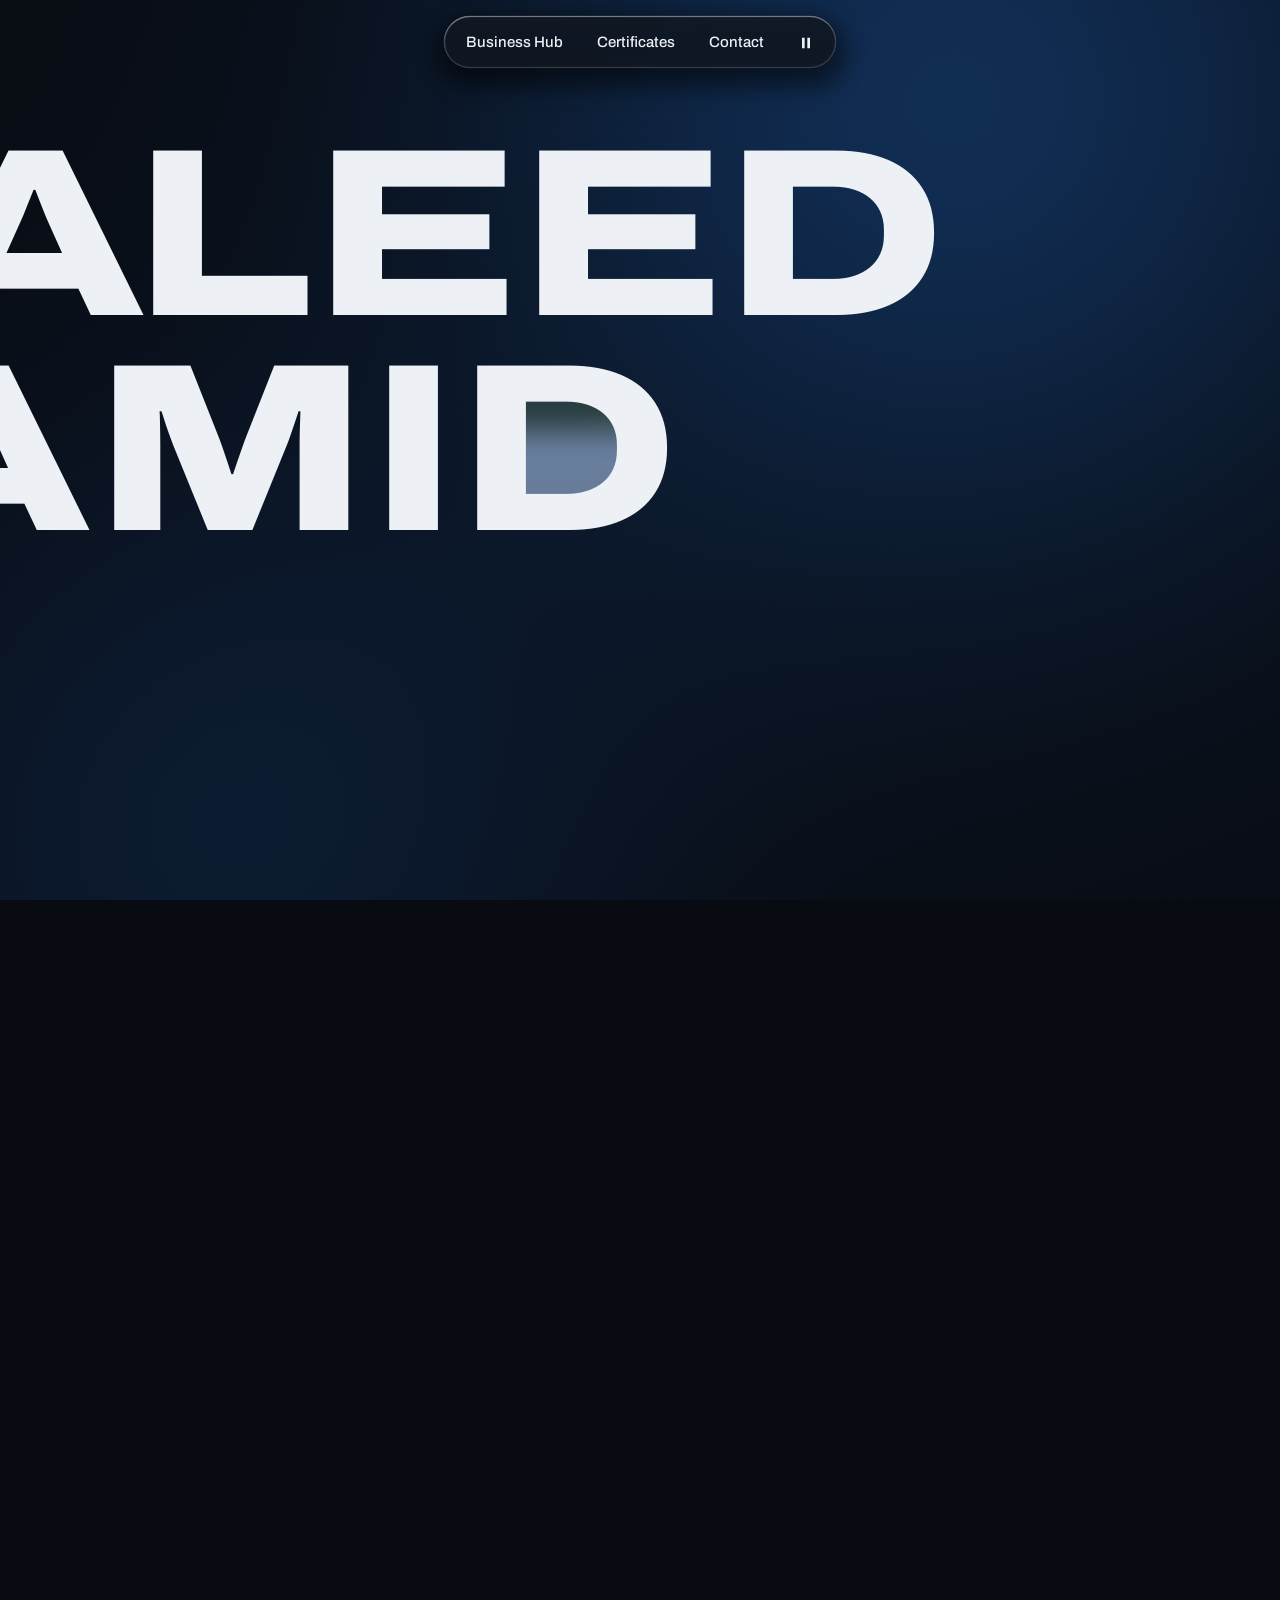
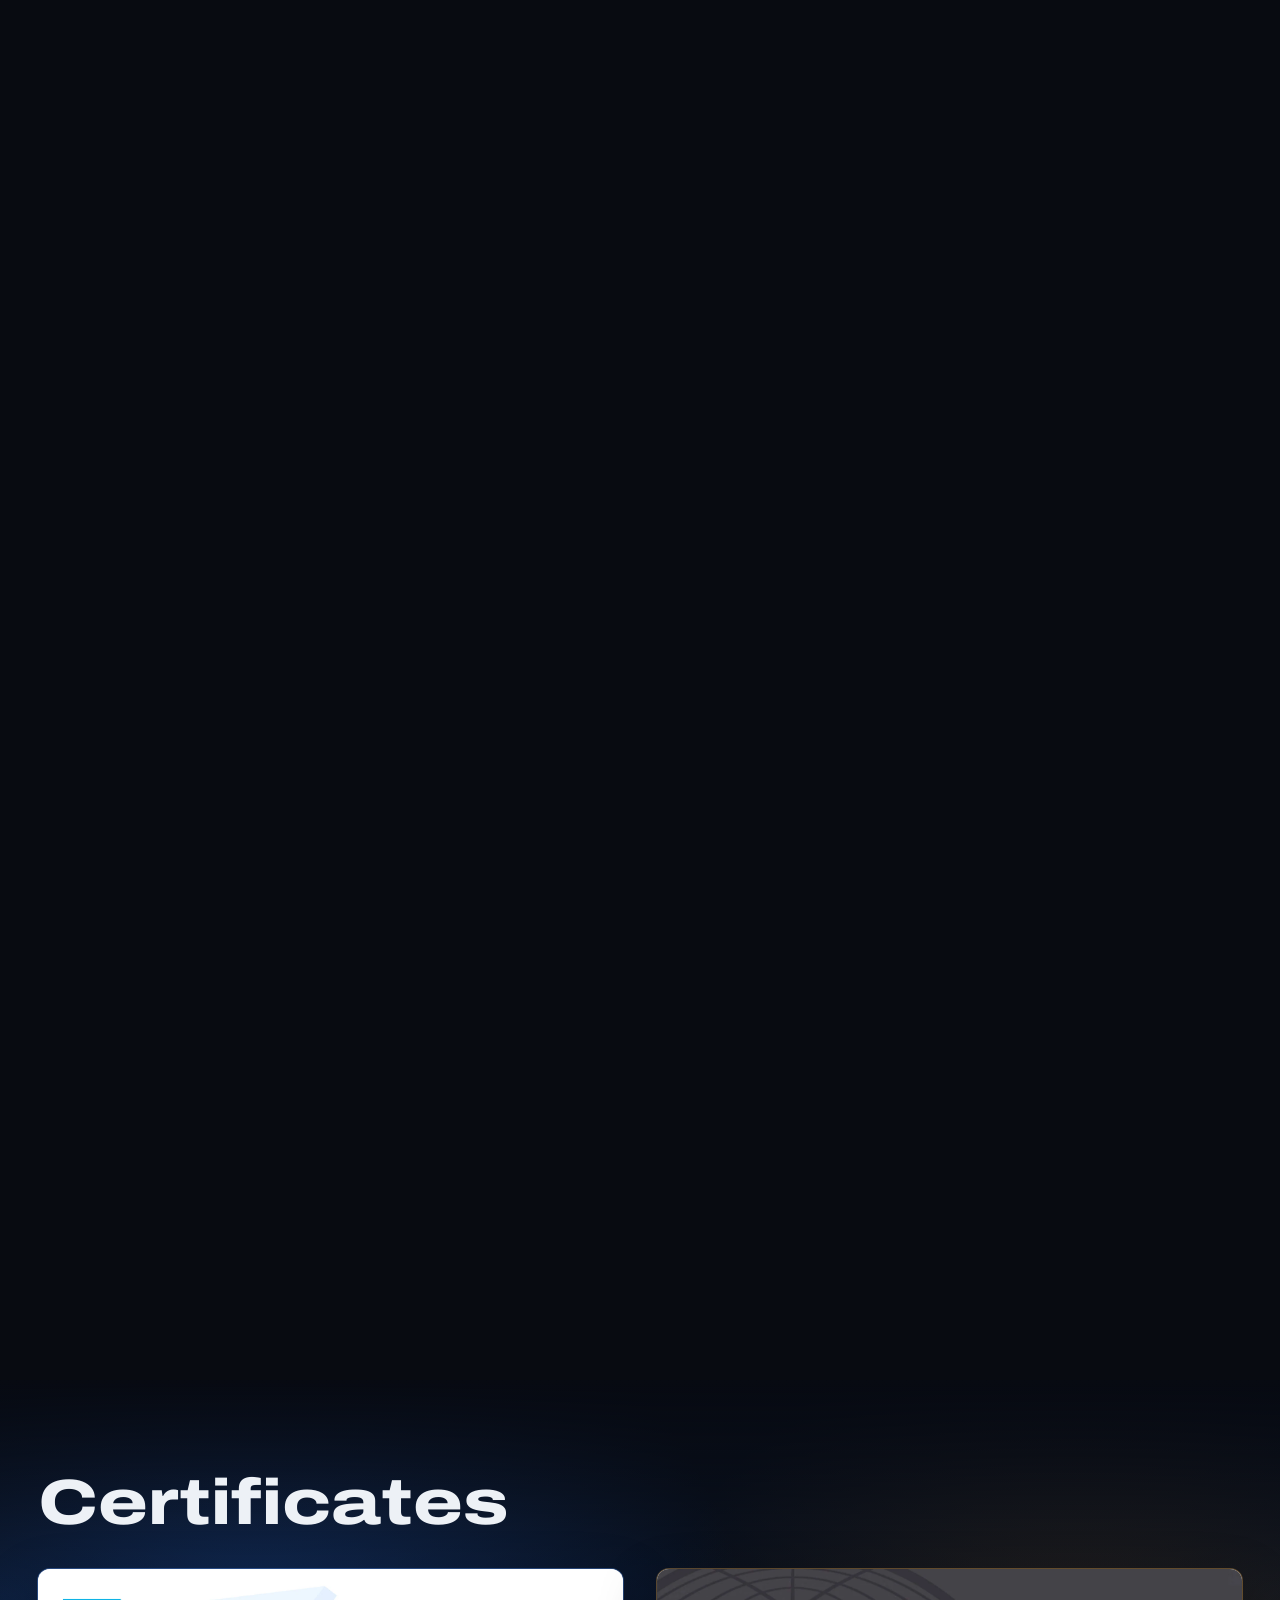
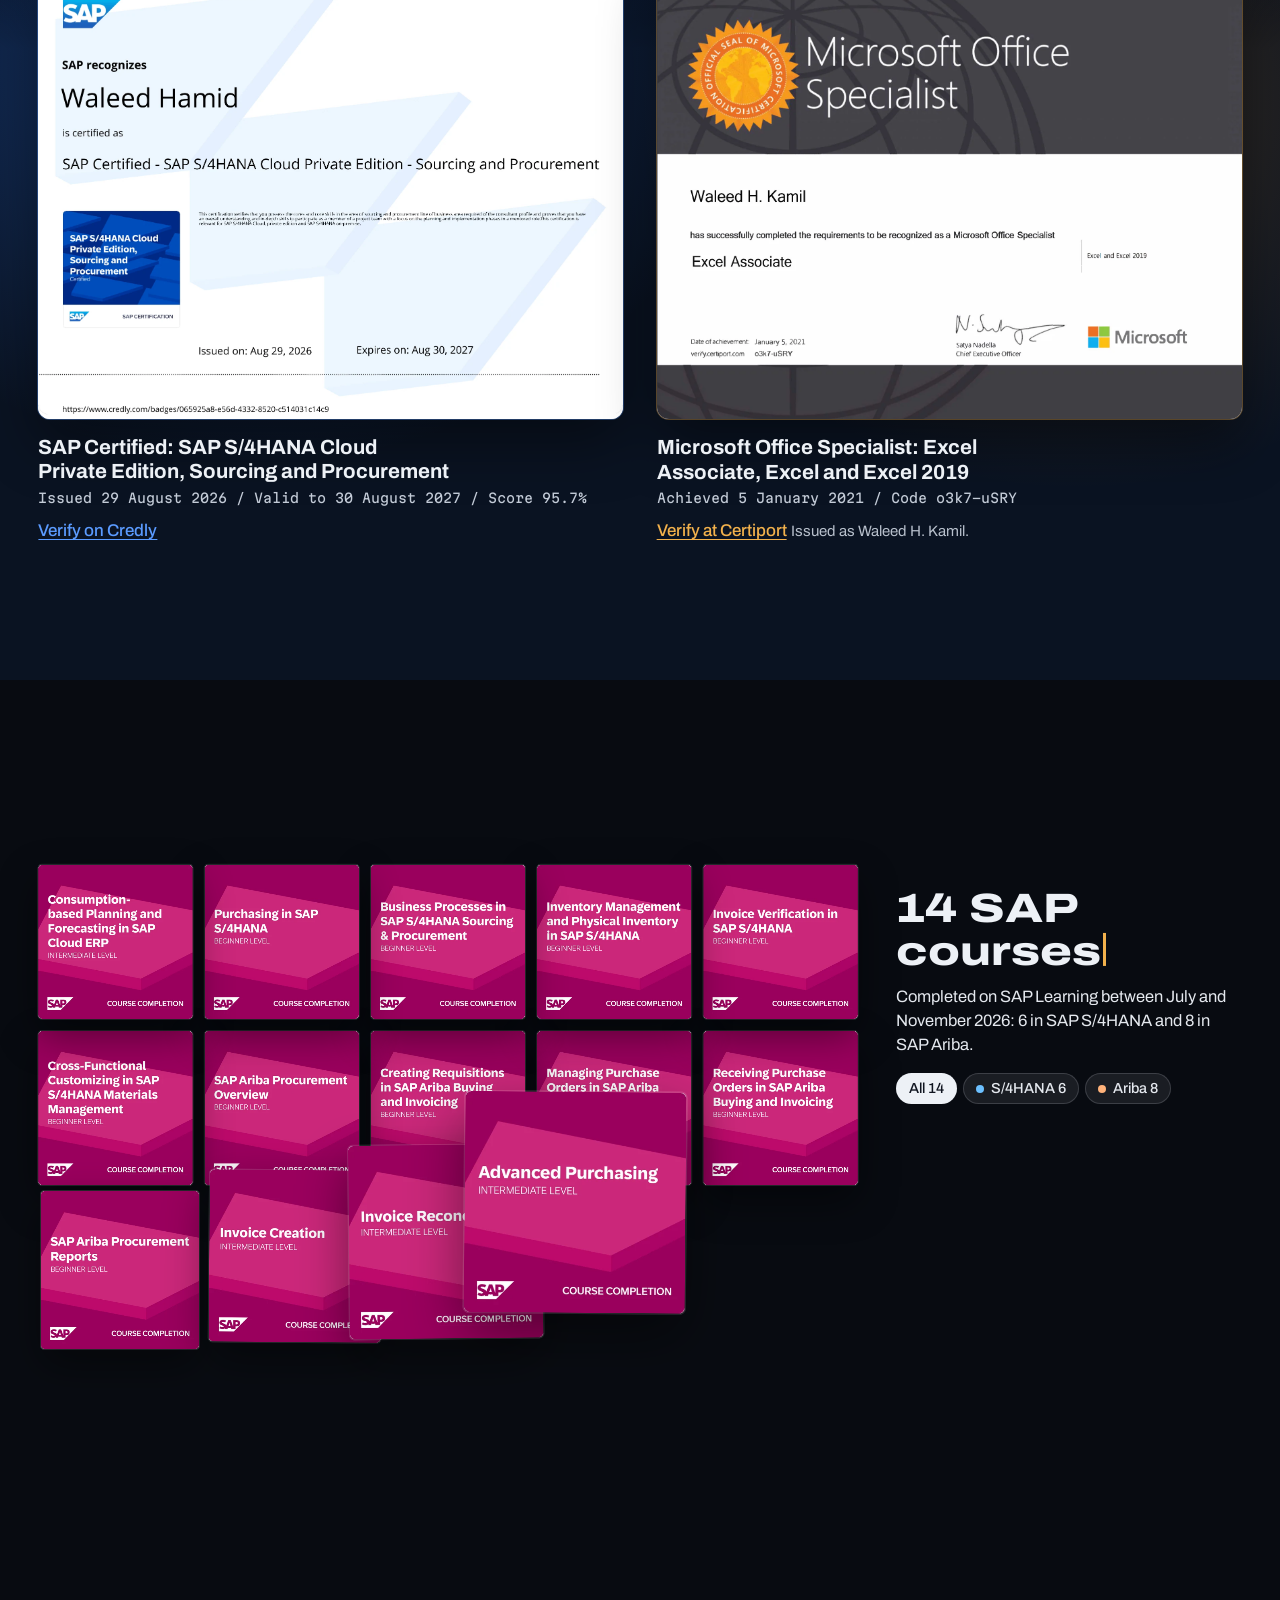
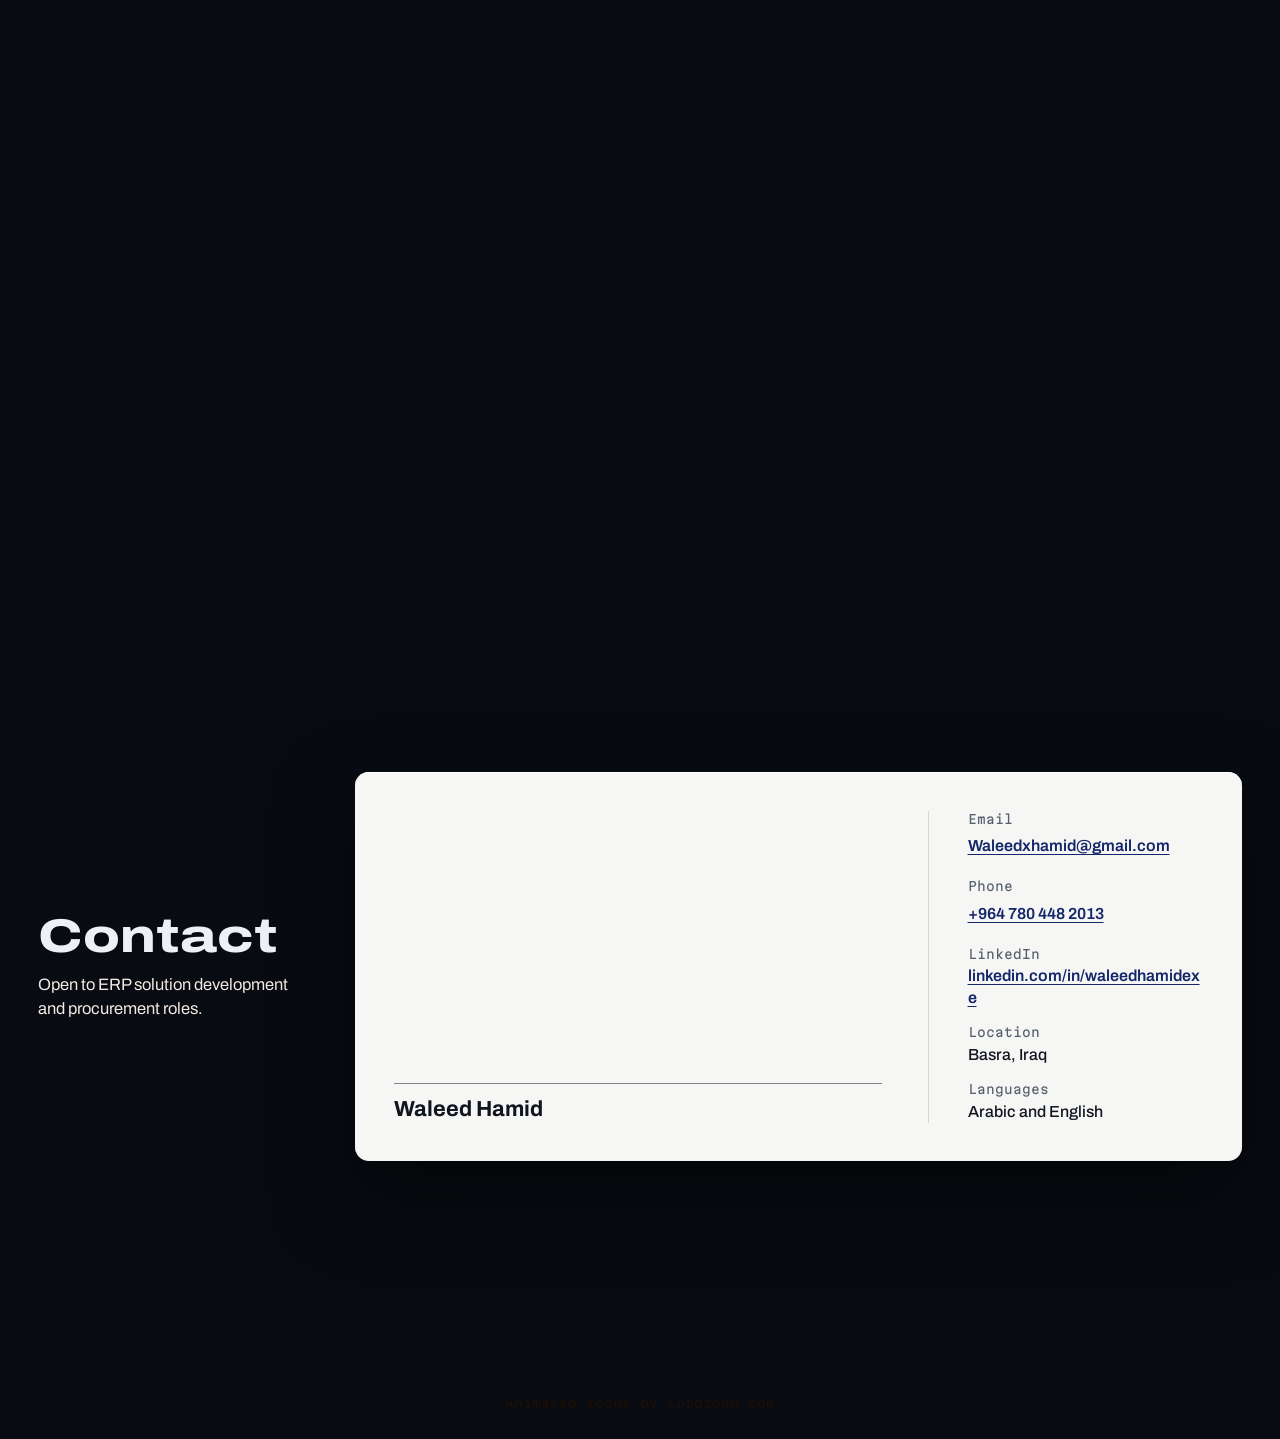
==== index.html @ 13e1ecb8 "Fix contact availability wording" ====
<!doctype html>
<html lang="en">
<head>
<meta charset="utf-8">
<meta name="viewport" content="width=device-width, initial-scale=1">
<title>Waleed Hamid</title>
<meta name="description" content="ERP specialist and developer with 11 years of experience in procurement and contracts for oil and gas projects.">
<meta name="color-scheme" content="dark">
<script>
(() => {
  const reduce = matchMedia('(prefers-reduced-motion: reduce)').matches, root = document.documentElement;
  window.__isNarrow = () => innerWidth < 1000 || innerHeight < 620;
  window.__isPhone = () => !reduce && __isNarrow();
  // The hero runs over 5.2 screens on a desktop. On a phone the run through the D takes less than one.
  window.__heroScreens = () => __isPhone() ? 1.935 : 5.2;
  window.__svh = () => { const p = document.getElementById('svhProbe'); return (p && p.offsetHeight) || innerHeight; };
  const set = () => { root.classList.toggle('pm', __isPhone()); root.classList.toggle('narrow', __isNarrow()); };
  set(); addEventListener('resize', set);
})();
</script>
<style>
@font-face{font-family:"Archivo";src:url([data-uri]) format("woff2");font-weight:100 900;font-stretch:62% 125%;font-style:normal;font-display:swap}
@font-face{font-family:"Martian Mono";src:url([data-uri]) format("woff2");font-weight:400;font-style:normal;font-display:swap}
:root{--ink:#080B11;--slab:#10151E;--white:#EDF1F6;--mute:#C3CBD7;--amber:#F2B14C;--line:rgba(237,241,246,.16);
--ease:cubic-bezier(.23,1,.32,1);--display:"Archivo",Arial,sans-serif;--mono:"Martian Mono",Consolas,monospace}
*{box-sizing:border-box}
html{background:var(--ink)}
body{margin:0;background:var(--ink);color:var(--white);font:400 17px/1.6 var(--display);overflow-x:clip}
a{color:inherit}
:focus-visible{outline:2px solid var(--amber);outline-offset:3px;border-radius:6px}

#nav{position:fixed;z-index:20;top:16px;left:50%;transform:translateX(-50%);display:flex;gap:2px;padding:6px;border-radius:999px;white-space:nowrap}
#nav a{display:block;padding:8px 16px;border-radius:999px;font-size:15px;font-weight:500;text-decoration:none;transition:background-color 160ms ease,transform 140ms var(--ease)}
#nav a:active{transform:scale(.97)}
@media (hover:hover) and (pointer:fine){#nav a:hover{background:rgba(237,241,246,.14)}}
#nav::before{content:"";position:absolute;inset:0;z-index:-1;border-radius:inherit;opacity:0;background:rgba(16,21,30,.72);
 -webkit-backdrop-filter:blur(16px) saturate(170%);backdrop-filter:blur(16px) saturate(170%);
 box-shadow:inset 0 0 0 1px var(--line),inset 0 1px 0 rgba(255,255,255,.26),0 10px 30px rgba(0,0,0,.35);transition:opacity 220ms ease}
#nav.frost::before{opacity:1}

#stage{position:relative;height:calc(620vh + var(--tour-extra,0vh))}
#pin{position:sticky;top:0;height:100vh;height:100svh;overflow:hidden;background:var(--ink)}
#pin canvas{position:absolute;inset:0;width:100%;height:100%;display:block}
#intro{position:absolute;left:0;right:0;padding:0 var(--gut,4vw);pointer-events:none;will-change:opacity,transform}
h1{position:absolute;width:1px;height:1px;overflow:hidden;clip-path:inset(50%);white-space:nowrap}
#lead{margin:0;max-width:30em;font-size:clamp(20px,2.15vw,31px);line-height:1.28;font-weight:500;letter-spacing:-.005em}
#lead .todo{color:transparent}
#cursor{display:inline-block;width:.09em;height:1em;margin:0 -.09em -.14em .05em;background:var(--amber);animation:blink 1.06s steps(1) infinite}
.typing #cursor{animation:none}
@keyframes blink{50%{opacity:0}}
#proof{margin:clamp(12px,1.8vh,20px) 0 0;display:flex;flex-wrap:wrap;gap:6px 26px;font:400 clamp(12px,1vw,14px)/1.5 var(--mono);color:var(--mute);opacity:0;transform:translateY(8px);transition:opacity 500ms ease,transform 600ms var(--ease)}
#proof.on{opacity:1;transform:none}
#sample{position:absolute;padding:0;font:400 11px/1.4 var(--mono);color:var(--mute);opacity:0;transition:opacity 240ms ease}
#head{position:absolute;left:0;right:0;top:76px;text-align:center;padding:0 16px;pointer-events:none}
#join{margin:0;display:flex;justify-content:center;gap:.3em;font-size:clamp(30px,4vw,58px);line-height:1.02;font-weight:800;font-stretch:125%;letter-spacing:-.005em}
#join span{display:block;will-change:transform,opacity}
#desc{margin:9px auto 0;max-width:50em;font-size:clamp(15px,1.15vw,17px);line-height:1.45;color:var(--mute);opacity:0}
#live{position:absolute;overflow:hidden;background:#F3F5F9;visibility:hidden;opacity:0;transition:opacity 220ms ease,background-color 300ms ease;box-shadow:0 22px 56px rgba(0,0,0,.55)}
#live.on{visibility:visible;opacity:1}
#live .bar{display:flex;align-items:center;justify-content:space-between;padding:0 14px;background:#E7EBF2;color:#334155;font:500 13px/1 var(--display);transition:background-color 300ms ease,color 300ms ease}
#live.dark{background:#0B1220}#live.dark .bar{background:#141D30;color:#CBD5E1}
#live .bar svg{display:block}
#live iframe{display:block;border:0;width:1600px;height:1000px;transform-origin:0 0}
#notes{position:absolute;inset:0;width:100%;height:100%;pointer-events:none;overflow:visible}
#notes path{fill:none;stroke-linecap:round;stroke-linejoin:round}
#notes .halo{stroke:rgba(8,11,17,.55);stroke-width:4}
#notes .ink{stroke:var(--amber);stroke-width:1.7}
#labels .note{position:absolute;width:var(--nw,190px);opacity:0;pointer-events:auto;cursor:default;font-size:13px;line-height:1.38;color:var(--mute)}
#labels .note b{display:block;margin-bottom:2px;font-size:15px;font-weight:500;color:var(--white)}
#labels .note.left{text-align:right}
#labels .note.lit b{color:var(--amber)}
#more{display:none}
#more ul{list-style:none;margin:0 0 24px;padding:0;display:grid;gap:12px}
#more li b{display:block;color:var(--white);font-weight:500}

#after{position:relative;background:var(--ink);padding:clamp(70px,12vh,130px) 16px}
#after>div{max-width:760px;margin:0 auto}
#after h2{margin:0 0 14px;font-size:clamp(28px,4vw,44px);font-stretch:125%;font-weight:800;line-height:1.08}
#after p{margin:0 0 16px;color:var(--mute)}
#still{display:none;width:100%;height:auto;border-radius:12px;margin-bottom:28px}

@media (max-width:1199px),(max-height:619px){#more{display:block}}
@media (max-width:560px){
 #nav{top:10px;padding:4px}#nav a{padding:7px 11px;font-size:14px}
 #proof{flex-direction:column}
}
@media (prefers-reduced-motion:reduce){
 #stage{height:auto}#pin{position:relative}
 #cursor{animation:none}#still{display:block}#more{display:block}#head,#live,#notes,#labels,#sample{display:none}
 #proof{transition:none}
}
</style>
<link rel="icon" href="shared/favicon.svg" type="image/svg+xml">
<link rel="apple-touch-icon" href="shared/favicon.svg">
<link rel="stylesheet" href="shared/phone.css">
<link rel="stylesheet" href="main.css">
<link rel="stylesheet" href="shared/motion.css">
<meta property="og:type" content="website">
<meta property="og:title" content="Waleed Hamid">
<meta property="og:description" content="ERP specialist and developer with 11 years of experience in procurement and contracts for oil and gas projects.">
<meta name="twitter:card" content="summary">
<noscript><style>
#stage{height:auto}#pin{position:relative;height:auto;min-height:100svh;padding:96px var(--sp4) var(--sp7)}
#pin canvas,#head,#live,#notes,#labels,#sample,#cursor,#todo{display:none}
#name{position:static;width:auto;height:auto;clip-path:none;white-space:normal;margin:0 0 var(--sp5);font-size:var(--fs-h2)}
#intro{position:static;padding:0}#lead .sr{position:static;width:auto;height:auto;clip-path:none;white-space:normal;overflow:visible}
#proof{opacity:1;transform:none}#after,#still{display:block}#business-hub{position:static}
</style></noscript>
<link rel="stylesheet" href="badge/badge.css">
</head>
<body>
<nav id="nav" class="frost" aria-label="Main">
  <a id="navHub" href="#business-hub">Business Hub</a><a href="#certificates">Certificates</a><a href="#contact">Contact</a>
</nav>
<main>
<section id="stage" aria-labelledby="name">
  <i id="svhProbe" aria-hidden="true"></i>
  <div id="pin">
    <canvas id="gl" aria-hidden="true"></canvas>
    <canvas id="flat" aria-hidden="true" hidden></canvas>
    <h1 id="name">Waleed Hamid</h1>
    <div id="intro">
      <p id="lead"><span class="sr" style="position:absolute;width:1px;height:1px;overflow:hidden;clip-path:inset(50%)">ERP specialist and developer with 11 years of experience in procurement and contracts for oil and gas projects</span><span aria-hidden="true" id="typed"></span><span aria-hidden="true" id="cursor"></span><span aria-hidden="true" class="todo" id="todo"></span></p>
      <p id="proof"><span>Certified SAP S/4HANA Consultant</span><span>10M USD annual procurement spend</span><span>60+ purchase orders a month</span><span>Single orders up to 700,000 USD</span><span>Manpower contracts for 450 workers</span><span>Supervising 8 administrators</span><span>Built the system my office runs on</span><span>14 SAP courses in S/4HANA and Ariba</span></p>
    </div>
    <div id="head">
      <h2 id="join" aria-label="Business Hub"><span id="jl" aria-hidden="true">BUSINESS</span><span id="jr" aria-hidden="true">HUB</span></h2>
      <p id="desc">The order-to-invoice system I designed and built for my office. It links every quotation, purchase order, delivery note and invoice, and runs for the whole team on one server.</p>
    </div>
    <div id="live">
      <div class="bar"><span>Business Hub</span><svg width="94" height="12" viewBox="0 0 94 12" fill="none" stroke="currentColor" stroke-width="1.3" aria-hidden="true"><path d="M1 6h10M41 1.5h9v9h-9zM83 1.5l9 9M92 1.5l-9 9"/></svg></div>
      <iframe id="dashFrame" title="Live Business Hub dashboard with sample data" scrolling="no"></iframe>
    </div>
    <svg id="notes" aria-hidden="true"></svg>
    <div id="labels"></div>
    <div id="sample" aria-hidden="true">Sample data</div>
    <div id="tWash" aria-hidden="true"></div>
    <div id="tFade" aria-hidden="true"></div>
    <div id="tSide">
      <p class="what">The order-to-invoice system I designed and built for my office.</p>
      <ol id="tNav" aria-label="Tour chapters"></ol>
      <a id="tExplore" href="business-hub/">Explore Business Hub <svg viewBox="0 0 24 24" aria-hidden="true"><path d="M5 12h14M13 6l6 6-6 6"/></svg></a>
    </div>
    <div id="tCards"></div>
    <div id="pTour"></div>
  </div>
  <span id="business-hub" aria-hidden="true"></span>
</section>
<section id="after">
  <div>
    <img id="still" src="assets/hero-dashboard.webp" alt="Business Hub dashboard showing sample data" width="3200" height="2000">
    <div id="more"><ul id="moreList"></ul></div><noscript><p><a class="explore" href="business-hub/">Explore Business Hub</a></p></noscript>
      </div>
</section>

<section id="tourFlat" aria-labelledby="tourFlatTitle">
  <h2 id="tourFlatTitle">Business Hub</h2>
  <p class="what">The order-to-invoice system I designed and built for my office.</p>
  <div id="tourFlatList"></div>
  <a class="explore" href="business-hub/">Explore Business Hub <svg viewBox="0 0 24 24" aria-hidden="true"><path d="M5 12h14M13 6l6 6-6 6"/></svg></a>
</section>
<div class="cs">
<div id="csTint" aria-hidden="true"><i class="t-cert"></i><i class="t-course"></i><i class="t-contact"></i></div>
<section id="certificates" aria-labelledby="h-cert">
  <div class="wrap">
    <h2 id="h-cert" data-type>Certificates</h2>
    <div class="certs">
      <figure class="cert sap">
        <button type="button" data-zoom="assets/certs/sap-certificate.webp" aria-label="Enlarge the SAP certificate"><img src="assets/certs/sap-certificate.webp" alt="SAP certificate issued to Waleed Hamid" loading="lazy" width="1743" height="1347"></button>
        <h3>SAP Certified: SAP S/4HANA Cloud Private Edition, Sourcing and Procurement</h3>
        <p class="long">Issued 29 August 2026 / Valid to 30 August 2027 / Score 95.7%</p><p class="short">Aug 2026 to Aug 2027 / Score 95.7%</p>
        <a class="go" href="https://www.credly.com/badges/065925a8-e56d-4332-8520-c514031c14c9" target="_blank" rel="noopener">Verify on Credly</a>
      </figure>
      <figure class="cert mos">
        <button type="button" data-zoom="assets/certs/mos-certificate.webp" aria-label="Enlarge the Microsoft Office Specialist certificate"><img src="assets/certs/mos-certificate.webp" alt="Microsoft Office Specialist certificate issued to Waleed H. Kamil" loading="lazy" width="1740" height="1333"></button>
        <h3>Microsoft Office Specialist: Excel Associate, Excel and Excel 2019</h3>
        <p class="long">Achieved 5 January 2021 / Code o3k7-uSRY</p><p class="short">Jan 2021 / Code o3k7-uSRY</p>
        <a class="go" href="https://verify.certiport.com" target="_blank" rel="noopener">Verify at Certiport</a>
        <span class="small"> Issued as Waleed H. Kamil.</span>
      </figure>
    </div>
  </div>
</section>
<section id="cTrack" aria-labelledby="h-courses">
  <div id="cPin">
    <div id="cBloom" aria-hidden="true"></div>
    <div id="cEdge" aria-hidden="true"><div class="e s4"><i></i></div><div class="e ariba"><i></i></div></div>
    <div id="cCopy">
      <h2 id="h-courses" data-type>14 SAP courses</h2>
      <p class="long">Completed on SAP Learning between July and November 2026: 6 in SAP S/4HANA and 8 in SAP Ariba.</p>
      <p class="short">On SAP Learning, July to November 2026. Tap a badge for its details.</p>
      <div id="cChips" role="group" aria-label="Filter courses"><button type="button" data-g="" aria-pressed="true">All 14</button><button type="button" data-g="S/4HANA" class="dot s4" aria-pressed="false">S/4HANA 6</button><button type="button" data-g="Ariba" class="dot ariba" aria-pressed="false">Ariba 8</button></div>
      <div id="cNow" aria-live="off"><b></b><small></small><span></span><a id="cGo" target="_blank" rel="noopener" hidden>Verify on SAP Learning</a></div>
    </div>
    <div id="cCards"></div>
  </div>
</section>
<section id="contact" aria-labelledby="h-contact">
  <div class="wrap signoff">
    <div class="so-head">
      <h2 id="h-contact" data-type>Contact</h2>
      <p>Open to ERP solution development and procurement roles.</p>
    </div>
    <div class="sheet" id="sheet">
      <div class="sign">
<svg id="sig" viewBox="0 0 620 196" aria-hidden="true" focusable="false"><defs><mask id="sigM0" maskUnits="userSpaceOnUse" x="0" y="0" width="620" height="196"><path class="wr" data-len="1141" d="M26.0 40.0L26.3 41.6L27.0 45.9L28.1 52.1L29.4 59.5L30.9 67.5L32.5 75.2L34.0 82.0L35.6 89.3L37.4 97.7L39.2 106.4L41.2 114.6L43.1 121.5L45.1 126.2L47.0 128.0L48.6 126.8L50.2 123.6L51.8 118.9L53.4 113.2L54.9 107.1L56.5 101.2L58.0 96.0L59.5 90.6L60.9 84.4L62.4 77.9L63.8 71.9L65.2 66.8L66.6 63.3L68.0 62.0L69.4 63.3L70.8 66.8L72.2 71.9L73.6 78.0L75.0 84.4L76.5 90.6L78.0 96.0L79.6 101.2L81.2 107.1L82.9 113.2L84.7 118.9L86.4 123.6L88.2 126.8L90.0 128.0L92.2 126.1L94.3 121.0L96.5 113.6L98.7 104.8L101.0 95.3L103.4 86.1L106.0 78.0L109.2 69.2L112.7 59.0L116.5 48.4L120.2 38.4L123.9 30.1L127.2 24.3L130.0 22.0L131.2 22.3L132.5 23.4L133.8 25.0L134.9 27.0L135.9 29.3L136.6 31.7L137.0 34.0L136.8 38.1L135.6 43.0L133.6 48.4L131.2 54.0L128.7 59.6L126.2 65.0L124.0 70.0L122.0 74.1L119.6 78.2L117.1 82.3L114.7 86.2L112.9 89.8L111.9 93.1L112.0 96.0L113.1 98.1L114.9 100.2L117.2 102.1L119.9 103.7L122.7 104.9L125.5 105.7L128.0 106.0L130.6 105.5L133.3 104.2L136.0 102.3L138.8 100.1L141.4 97.8L143.8 95.7L146.0 94.0L147.4 92.9L148.8 91.7L150.2 90.5L151.4 89.3L152.5 88.5L153.4 88.0L154.0 88.0L154.1 89.0L153.4 91.0L152.4 93.7L151.2 96.7L150.2 99.7L149.7 102.2L150.0 104.0L151.1 105.1L152.8 105.9L154.9 106.6L157.2 106.9L159.6 107.0L161.9 106.7L164.0 106.0L167.1 103.8L170.1 100.3L173.1 95.7L176.0 90.5L178.8 84.9L181.5 79.3L184.0 74.0L186.8 67.4L189.4 59.5L192.0 51.1L194.4 43.1L196.6 36.3L198.5 31.7L200.0 30.0L200.7 30.4L201.3 31.5L201.9 33.1L202.4 35.1L202.8 37.3L203.0 39.7L203.0 42.0L202.1 47.6L199.9 54.4L197.0 62.2L193.7 70.3L190.5 78.3L187.8 85.7L186.0 92.0L185.2 95.5L184.3 99.1L183.6 102.5L183.1 105.7L182.9 108.5L183.1 110.6L184.0 112.0L185.5 112.5L187.7 112.3L190.4 111.5L193.3 110.3L196.3 108.9L199.3 107.4L202.0 106.0L205.2 104.3L209.0 102.3L212.8 100.1L216.3 97.8L219.3 95.6L221.3 93.6L222.0 92.0L221.6 91.1L220.7 90.2L219.5 89.4L218.0 88.6L216.5 88.1L215.1 87.9L214.0 88.0L212.6 89.1L211.2 91.0L209.9 93.6L208.7 96.5L207.9 99.4L207.7 102.0L208.0 104.0L209.1 105.5L210.9 106.9L213.3 108.1L215.9 109.1L218.7 109.8L221.5 110.1L224.0 110.0L227.2 109.1L230.9 107.4L234.7 105.1L238.3 102.6L241.3 100.0L243.3 97.7L244.0 96.0L243.6 95.1L242.7 94.2L241.4 93.4L239.9 92.6L238.4 92.1L237.1 91.9L236.0 92.0L234.9 93.0L233.8 94.7L232.8 97.0L232.0 99.6L231.6 102.1L231.5 104.3L232.0 106.0L233.3 107.4L235.4 108.5L238.0 109.4L240.9 110.0L244.0 110.3L247.1 110.3L250.0 110.0L254.0 108.7L258.8 106.4L263.8 103.4L268.5 100.1L272.5 96.9L275.1 94.1L276.0 92.0L275.5 91.1L274.5 90.1L273.0 89.3L271.2 88.5L269.3 88.0L267.5 87.8L266.0 88.0L263.9 89.1L261.6 91.0L259.2 93.5L257.0 96.4L255.3 99.3L254.2 101.9L254.0 104.0L254.8 105.7L256.3 107.4L258.4 109.0L260.8 110.4L263.3 111.5L265.8 112.1L268.0 112.0L270.9 110.6L273.8 107.8L276.7 104.0L279.6 99.4L282.4 94.3L285.2 89.1L288.0 84.0L291.8 75.9L295.7 65.7L299.6 54.6L303.4 43.9L306.8 34.7L309.7 28.4L312.0 26.0L312.9 26.4L313.7 27.4L314.4 29.0L315.1 31.0L315.6 33.2L315.9 35.6L316.0 38.0L315.0 44.3L312.4 52.4L308.8 61.7L304.8 71.3L300.9 80.7L297.8 89.2L296.0 96.0L295.5 99.0L295.0 101.9L294.6 104.6L294.5 107.1L294.6 109.3L295.1 110.9L296.0 112.0L298.6 112.1L302.8 110.7L307.8 108.3L312.9 105.5L317.5 102.8L320.7 100.8L322.0 100.0" fill="none" stroke="#fff" stroke-width="13" pathLength="1"/></mask><mask id="sigM1" maskUnits="userSpaceOnUse" x="0" y="0" width="620" height="196"><path class="wr" data-len="133" d="M376.0 30.0L375.7 31.2L374.9 34.4L373.7 39.1L372.3 44.8L370.8 50.8L369.3 56.7L368.0 62.0L366.7 67.2L365.3 72.6L363.9 78.0L362.4 83.4L361.0 88.9L359.5 94.4L358.0 100.0L356.3 106.1L354.6 112.4L352.8 118.9L351.0 125.3L349.3 131.4L347.6 137.0L346.0 142.0L345.0 145.0L343.9 148.1L342.7 151.1L341.7 153.8L340.8 156.0L340.2 157.4L340.0 158.0" fill="none" stroke="#fff" stroke-width="13" pathLength="1"/></mask><mask id="sigM2" maskUnits="userSpaceOnUse" x="0" y="0" width="620" height="196"><path class="wr" data-len="823" d="M424.0 24.0L423.6 25.4L422.6 29.0L421.1 34.3L419.3 40.7L417.4 47.5L415.6 54.1L414.0 60.0L412.6 65.6L411.1 71.4L409.7 77.2L408.3 83.0L406.9 88.8L405.5 94.4L404.0 100.0L402.5 105.6L400.7 111.9L399.0 118.4L397.2 124.4L395.7 129.4L394.6 132.8L394.0 134.0L394.1 133.3L394.6 131.6L395.3 129.1L396.0 126.2L396.5 123.1L396.6 120.3L396.0 118.0L394.2 115.5L391.5 113.2L388.1 111.1L384.2 109.1L380.1 107.3L376.0 105.6L372.0 104.0L367.2 102.5L361.5 101.2L355.4 100.2L349.6 99.2L344.7 98.2L341.3 97.2L340.0 96.0L340.6 94.9L342.5 93.7L345.2 92.4L348.7 91.1L352.4 89.9L356.3 88.9L360.0 88.0L365.4 87.0L371.4 86.3L377.9 85.9L384.6 85.6L391.3 85.6L397.9 85.7L404.0 86.0L409.2 86.6L414.4 87.7L419.5 89.1L424.5 90.4L429.3 91.5L433.8 92.1L438.0 92.0L441.2 91.2L444.4 89.8L447.6 88.0L450.6 86.2L453.1 84.8L454.9 83.9L456.0 84.0L455.7 85.5L454.0 88.1L451.4 91.5L448.5 95.2L445.9 98.8L444.2 101.9L444.0 104.0L445.2 105.2L447.2 106.0L449.9 106.6L453.0 106.9L456.2 106.9L459.3 106.6L462.0 106.0L465.2 104.4L468.7 101.7L472.2 98.5L475.5 95.1L478.4 92.3L480.7 90.4L482.0 90.0L482.1 91.3L481.3 93.9L480.0 97.3L478.4 101.0L477.0 104.3L476.1 106.9L476.0 108.0L477.1 107.3L479.0 105.0L481.4 101.7L484.1 98.2L486.7 94.9L488.7 92.7L490.0 92.0L490.3 93.1L490.0 95.3L489.3 98.3L488.6 101.6L487.9 104.6L487.7 106.9L488.0 108.0L489.4 107.4L491.7 105.1L494.5 101.8L497.4 98.2L500.3 94.9L502.6 92.6L504.0 92.0L504.4 93.2L504.0 95.7L503.3 99.0L502.4 102.6L501.7 105.9L501.5 108.6L502.0 110.0L503.7 110.1L506.3 109.0L509.4 107.1L512.8 104.7L516.3 102.2L519.4 99.8L522.0 98.0L523.4 96.9L524.9 95.7L526.3 94.5L527.5 93.4L528.6 92.5L529.5 92.0L530.0 92.0L529.9 93.0L529.0 95.2L527.5 98.0L525.9 101.1L524.6 104.1L523.8 106.5L524.0 108.0L525.4 108.5L527.7 108.3L530.7 107.5L534.1 106.3L537.6 104.9L541.0 103.4L544.0 102.0L547.0 100.5L550.4 98.7L553.9 96.7L557.1 94.7L559.7 92.8L561.5 91.2L562.0 90.0L561.5 89.3L560.4 88.7L558.9 88.2L557.1 87.8L555.2 87.6L553.5 87.6L552.0 88.0L550.1 89.2L548.1 91.2L546.1 93.7L544.2 96.5L542.8 99.4L542.0 101.9L542.0 104.0L542.8 105.7L544.4 107.4L546.5 109.0L548.8 110.5L551.4 111.5L553.8 112.1L556.0 112.0L558.9 110.6L561.8 107.8L564.8 103.9L567.6 99.3L570.5 94.2L573.3 89.0L576.0 84.0L579.6 76.4L583.3 66.8L587.0 56.4L590.5 46.5L593.6 38.0L596.2 32.1L598.0 30.0L598.7 30.5L599.2 31.8L599.6 33.7L600.0 36.0L600.1 38.6L600.1 41.3L600.0 44.0L598.7 50.2L596.0 57.9L592.5 66.6L588.8 75.5L585.5 84.1L583.0 91.8L582.0 98.0L582.0 100.6L582.2 103.2L582.5 105.6L583.0 107.8L583.8 109.6L584.8 111.1L586.0 112.0L588.3 112.2L591.7 111.3L595.5 109.7L599.3 107.8L602.7 105.9L605.1 104.5L606.0 104.0" fill="none" stroke="#fff" stroke-width="13" pathLength="1"/></mask><mask id="sigM3" maskUnits="userSpaceOnUse" x="0" y="0" width="620" height="196"><path class="wr" data-len="680" d="M590.0 136.0L585.9 136.6L575.1 138.0L559.1 140.1L539.9 142.7L519.1 145.3L498.5 147.9L480.0 150.0L459.8 152.2L438.9 154.3L417.4 156.4L395.5 158.4L373.6 160.4L351.6 162.2L330.0 164.0L308.2 165.8L286.0 167.6L263.6 169.3L241.5 170.9L220.0 172.3L199.3 173.4L180.0 174.0L164.7 174.3L148.1 174.4L131.5 174.5L116.3 174.3L103.8 173.8L95.2 173.1L92.0 172.0L93.9 170.7L99.4 169.1L107.5 167.2L117.5 165.3L128.4 163.3L139.6 161.5L150.0 160.0L166.9 158.2L188.1 156.5L210.9 155.0L233.0 153.8L251.9 152.8L265.0 152.2L270.0 152.0" fill="none" stroke="#fff" stroke-width="13" pathLength="1"/></mask></defs><path d="M25.7 40.1L25.9 41.7L26.6 45.9L27.7 52.1L29.0 59.6L30.5 67.5L32.1 75.3L33.5 82.1L35.1 89.4L36.8 97.8L38.6 106.5L40.5 114.8L42.4 121.7L44.4 126.6L46.9 128.8L49.3 127.4L51.1 124.0L52.7 119.2L54.3 113.4L55.9 107.4L57.4 101.5L59.0 96.3L60.5 90.9L62.1 84.7L63.6 78.2L65.0 72.2L66.4 67.2L67.7 63.9L68.0 63.3L68.3 63.9L69.6 67.2L71.0 72.2L72.4 78.2L73.9 84.7L75.4 90.9L76.9 96.3L78.5 101.5L80.1 107.4L81.8 113.5L83.5 119.3L85.3 124.1L87.3 127.6L90.2 129.1L93.1 126.7L95.3 121.4L97.4 113.9L99.6 105.0L101.8 95.5L104.1 86.3L106.7 78.3L109.9 69.4L113.5 59.2L117.4 48.7L121.2 38.8L124.8 30.5L128.1 25.0L130.5 23.2L130.6 23.5L131.5 24.4L132.6 25.8L133.6 27.7L134.6 29.8L135.3 32.0L135.7 34.0L135.5 37.9L134.4 42.6L132.5 47.9L130.2 53.5L127.6 59.1L125.1 64.5L122.9 69.5L120.9 73.5L118.5 77.6L116.0 81.6L113.6 85.5L111.7 89.3L110.5 92.9L110.7 96.3L111.9 98.9L113.9 101.2L116.4 103.2L119.2 104.9L122.2 106.2L125.2 107.1L128.1 107.4L131.0 106.8L134.0 105.4L136.9 103.4L139.7 101.2L142.3 98.9L144.7 96.8L146.9 95.2L148.4 94.1L149.8 92.8L151.2 91.6L152.4 90.5L153.4 89.8L153.9 89.4L152.8 88.9L152.6 88.7L152.0 90.5L151.0 93.2L149.8 96.2L148.8 99.3L148.2 102.2L148.7 104.7L150.3 106.3L152.2 107.3L154.6 108.0L157.1 108.4L159.7 108.4L162.2 108.0L164.6 107.1L168.0 104.7L171.1 101.0L174.1 96.3L177.0 91.0L179.7 85.4L182.4 79.8L184.9 74.4L187.7 67.8L190.5 59.8L193.1 51.4L195.5 43.4L197.8 36.8L199.6 32.3L200.7 31.2L199.6 31.4L200.0 32.1L200.5 33.5L201.0 35.4L201.4 37.5L201.7 39.7L201.8 41.9L201.0 47.3L198.9 54.1L196.0 61.8L192.8 69.9L189.5 77.9L186.7 85.4L184.9 91.7L184.0 95.2L183.1 98.8L182.2 102.3L181.6 105.5L181.4 108.5L181.8 111.1L183.1 113.1L185.4 114.0L188.0 113.7L190.8 112.8L193.8 111.6L196.9 110.1L199.9 108.6L202.6 107.2L205.9 105.5L209.6 103.5L213.5 101.2L217.1 98.9L220.2 96.6L222.5 94.5L223.5 92.2L222.9 90.3L221.7 89.0L220.3 88.0L218.6 87.2L216.9 86.6L215.2 86.4L213.3 86.7L211.6 88.1L210.0 90.3L208.5 93.0L207.3 96.1L206.5 99.2L206.2 102.0L206.7 104.6L208.1 106.6L210.2 108.1L212.7 109.4L215.5 110.4L218.5 111.1L221.4 111.4L224.2 111.3L227.6 110.4L231.5 108.6L235.4 106.3L239.1 103.7L242.3 101.0L244.5 98.5L245.5 96.2L244.8 94.2L243.7 93.0L242.2 92.0L240.5 91.2L238.8 90.6L237.1 90.3L235.3 90.7L233.7 92.0L232.5 94.0L231.4 96.5L230.6 99.2L230.1 101.9L230.1 104.5L230.7 106.7L232.4 108.5L234.8 109.8L237.6 110.8L240.7 111.4L244.0 111.7L247.2 111.6L250.3 111.2L254.5 109.9L259.4 107.5L264.5 104.5L269.3 101.2L273.4 97.9L276.2 94.9L277.4 92.2L276.7 90.1L275.3 88.9L273.6 87.9L271.7 87.1L269.6 86.6L267.6 86.4L265.5 86.6L263.1 87.9L260.6 89.9L258.1 92.6L255.8 95.6L254.0 98.6L252.8 101.5L252.6 104.2L253.6 106.5L255.3 108.4L257.6 110.2L260.1 111.7L262.9 112.8L265.7 113.4L268.4 113.3L271.7 111.6L274.8 108.6L277.7 104.6L280.5 99.9L283.3 94.8L286.1 89.5L288.8 84.4L292.6 76.3L296.6 66.0L300.5 54.9L304.3 44.2L307.8 35.1L310.7 29.0L312.7 27.1L312.0 27.4L312.5 28.2L313.1 29.6L313.7 31.4L314.3 33.5L314.8 35.7L315.0 37.9L314.1 44.1L311.6 52.2L308.1 61.4L304.1 71.1L300.3 80.5L297.1 89.0L295.3 95.8L294.7 98.8L294.2 101.8L293.9 104.5L293.7 107.1L293.9 109.4L294.5 111.2L295.8 112.5L298.7 112.6L302.9 111.1L308.0 108.6L313.1 105.8L317.6 103.1L320.9 101.0L322.1 100.2L321.9 99.8L320.6 100.6L317.3 102.5L312.7 105.2L307.6 107.9L302.6 110.3L298.5 111.6L296.2 111.5L295.6 110.6L295.2 109.2L295.2 107.1L295.4 104.7L295.8 102.0L296.3 99.1L296.7 96.2L298.5 89.4L301.6 81.0L305.5 71.6L309.5 62.0L313.2 52.7L315.9 44.5L317.0 38.1L317.0 35.5L316.8 33.0L316.4 30.6L315.8 28.5L314.9 26.7L313.8 25.4L311.3 24.9L308.7 27.7L305.8 34.3L302.4 43.5L298.7 54.3L294.9 65.4L291.0 75.6L287.2 83.6L284.4 88.6L281.5 93.8L278.6 98.8L275.7 103.3L272.9 107.0L270.1 109.5L267.6 110.7L266.0 110.7L263.8 110.2L261.4 109.2L259.2 107.8L257.3 106.3L256.0 104.8L255.4 103.8L255.5 102.3L256.5 99.9L258.2 97.2L260.3 94.4L262.6 92.0L264.7 90.2L266.5 89.4L267.5 89.3L269.0 89.5L270.7 90.0L272.3 90.6L273.6 91.4L274.4 92.0L274.6 91.8L274.0 93.3L271.6 95.9L267.7 99.1L263.1 102.3L258.2 105.2L253.6 107.5L249.7 108.8L247.1 109.0L244.1 109.0L241.1 108.6L238.3 108.0L235.9 107.2L234.2 106.2L233.3 105.3L233.0 104.2L233.0 102.2L233.5 99.9L234.2 97.5L235.1 95.4L236.1 93.9L236.7 93.3L237.0 93.4L238.0 93.6L239.3 94.0L240.6 94.7L241.7 95.4L242.4 96.0L242.5 95.8L242.1 96.9L240.3 99.0L237.4 101.5L233.9 104.0L230.2 106.2L226.7 107.9L223.8 108.7L221.6 108.7L219.0 108.4L216.4 107.7L213.9 106.8L211.7 105.7L210.1 104.5L209.3 103.4L209.1 102.0L209.4 99.7L210.1 97.0L211.2 94.2L212.5 91.8L213.7 90.1L214.7 89.3L215.1 89.4L216.1 89.6L217.4 90.0L218.7 90.7L219.7 91.4L220.4 92.0L220.5 91.8L220.2 92.7L218.4 94.5L215.6 96.6L212.1 98.9L208.3 101.1L204.6 103.1L201.4 104.8L198.7 106.2L195.7 107.6L192.7 109.0L189.9 110.2L187.4 110.9L185.7 111.1L184.9 110.9L184.5 110.2L184.3 108.4L184.5 105.9L185.0 102.8L185.6 99.4L186.4 95.8L187.1 92.3L188.9 86.1L191.5 78.7L194.7 70.7L198.0 62.6L200.9 54.8L203.2 47.8L204.2 42.1L204.2 39.6L204.1 37.1L203.8 34.8L203.3 32.7L202.7 30.9L201.7 29.5L199.3 28.8L197.3 31.1L195.4 35.9L193.3 42.7L191.0 50.8L188.4 59.1L185.8 67.0L183.1 73.6L180.5 78.9L177.8 84.5L175.0 90.0L172.1 95.1L169.1 99.5L166.2 102.9L163.4 104.9L161.6 105.4L159.5 105.6L157.3 105.5L155.2 105.1L153.4 104.6L152.0 103.9L151.3 103.3L151.1 102.3L151.6 100.1L152.6 97.3L153.8 94.3L154.9 91.6L155.6 89.3L155.2 87.1L152.9 86.5L151.6 87.2L150.4 88.2L149.1 89.3L147.8 90.5L146.5 91.8L145.1 92.8L142.9 94.6L140.4 96.8L137.8 99.0L135.2 101.2L132.6 103.0L130.1 104.2L127.9 104.6L125.7 104.4L123.2 103.6L120.5 102.4L118.0 100.9L115.8 99.2L114.2 97.3L113.3 95.7L113.2 93.3L114.1 90.3L115.9 86.8L118.2 82.9L120.7 78.9L123.1 74.7L125.1 70.5L127.2 65.5L129.7 60.1L132.3 54.4L134.7 48.8L136.7 43.4L138.0 38.3L138.3 34.0L137.9 31.4L137.2 28.8L136.2 26.4L135.0 24.2L133.6 22.4L131.9 21.1L129.5 20.8L126.2 23.5L122.9 29.6L119.3 38.0L115.6 48.1L111.9 58.7L108.4 68.9L105.3 77.7L102.6 85.9L100.1 95.1L97.8 104.5L95.5 113.4L93.3 120.7L91.2 125.5L89.8 126.9L89.1 126.1L87.6 123.1L85.9 118.5L84.1 112.9L82.4 106.8L80.7 100.9L79.1 95.7L77.5 90.3L76.1 84.2L74.7 77.7L73.4 71.6L72.0 66.4L70.5 62.7L68.0 60.7L65.5 62.7L64.0 66.4L62.6 71.6L61.2 77.7L59.8 84.1L58.5 90.4L57.0 95.7L55.5 100.9L54.0 106.9L52.4 112.9L50.8 118.6L49.3 123.2L47.9 126.3L47.1 127.2L45.8 125.8L43.8 121.2L41.8 114.4L39.9 106.3L37.9 97.6L36.1 89.2L34.5 81.9L32.9 75.1L31.4 67.4L29.9 59.4L28.5 52.0L27.4 45.8L26.6 41.5L26.3 39.9Z" mask="url(#sigM0)"/><path d="M375.5 29.9L375.0 31.0L374.0 34.2L372.9 38.9L371.5 44.5L370.0 50.6L368.6 56.5L367.3 61.8L365.9 67.1L364.5 72.4L363.1 77.8L361.7 83.2L360.3 88.7L358.8 94.3L357.3 99.8L355.7 105.9L353.9 112.3L352.1 118.7L350.3 125.1L348.4 131.2L346.7 136.8L345.1 141.7L344.0 144.6L342.8 147.7L341.5 150.6L340.4 153.3L339.6 155.5L339.3 157.1L339.4 157.8L340.6 158.2L341.1 157.8L342.1 156.5L342.9 154.3L343.9 151.5L345.0 148.5L346.0 145.3L346.9 142.3L348.4 137.3L350.1 131.7L351.8 125.5L353.5 119.1L355.3 112.6L357.0 106.3L358.7 100.2L360.2 94.6L361.7 89.1L363.2 83.6L364.6 78.2L366.0 72.8L367.4 67.4L368.7 62.2L370.1 56.9L371.6 51.0L373.2 45.0L374.6 39.3L375.8 34.6L376.4 31.4L376.5 30.1Z" mask="url(#sigM1)"/><path d="M423.7 23.9L423.2 25.3L422.2 28.9L420.6 34.2L418.8 40.5L416.9 47.3L415.1 54.0L413.4 59.9L411.9 65.5L410.5 71.2L409.0 77.0L407.6 82.8L406.1 88.6L404.7 94.2L403.2 99.8L401.6 105.4L399.8 111.7L397.9 118.1L396.1 124.1L394.5 129.0L393.4 132.3L393.0 133.0L395.4 133.6L396.0 132.0L396.7 129.5L397.4 126.5L397.9 123.3L397.9 120.2L397.2 117.4L395.2 114.6L392.3 112.2L388.7 110.0L384.8 108.0L380.6 106.2L376.4 104.5L372.4 102.9L367.5 101.3L361.7 100.0L355.6 98.9L349.9 97.9L345.0 97.0L341.9 96.0L341.3 95.6L341.6 95.9L343.1 94.9L345.8 93.6L349.1 92.4L352.8 91.1L356.6 90.0L360.2 89.1L365.5 88.2L371.5 87.4L378.0 87.0L384.6 86.7L391.3 86.6L397.8 86.8L403.9 87.1L409.0 87.7L414.1 88.9L419.2 90.2L424.2 91.5L429.0 92.7L433.7 93.3L438.2 93.3L441.6 92.4L445.0 91.0L448.3 89.2L451.3 87.4L453.7 86.0L455.3 85.3L454.8 84.6L454.5 84.8L452.8 87.3L450.3 90.6L447.4 94.4L444.7 98.1L442.9 101.4L442.7 104.4L444.4 106.4L446.8 107.4L449.7 108.0L452.9 108.3L456.2 108.2L459.4 107.9L462.4 107.2L465.9 105.5L469.5 102.7L473.1 99.4L476.5 96.1L479.4 93.3L481.4 91.5L481.3 91.1L480.7 91.1L480.0 93.5L478.6 96.8L477.1 100.4L475.7 103.8L474.7 106.5L475.5 109.3L478.0 108.3L480.1 105.9L482.6 102.6L485.2 99.0L487.7 95.8L489.6 93.7L489.7 93.4L488.9 93.1L488.5 95.1L487.9 98.0L487.1 101.3L486.5 104.3L486.3 106.9L487.6 109.3L490.3 108.4L492.7 106.0L495.6 102.7L498.5 99.1L501.3 95.8L503.4 93.7L503.6 93.3L503.0 93.2L502.6 95.4L501.9 98.6L501.0 102.2L500.3 105.7L500.1 108.7L501.2 111.1L504.0 111.4L506.9 110.2L510.2 108.2L513.6 105.8L517.1 103.3L520.2 101.0L522.8 99.1L524.3 98.1L525.9 96.9L527.3 95.6L528.5 94.6L529.5 93.8L530.0 93.4L528.6 92.6L528.5 92.6L527.6 94.6L526.2 97.4L524.6 100.5L523.3 103.6L522.4 106.3L522.9 108.9L525.3 109.9L528.0 109.6L531.1 108.8L534.6 107.6L538.2 106.1L541.6 104.6L544.6 103.2L547.6 101.7L551.1 99.9L554.6 97.9L557.9 95.9L560.6 93.9L562.6 92.1L563.5 90.0L562.5 88.2L561.0 87.3L559.3 86.7L557.3 86.3L555.3 86.1L553.3 86.2L551.4 86.7L549.2 88.1L547.0 90.3L544.9 92.9L543.0 95.8L541.5 98.8L540.6 101.7L540.6 104.3L541.7 106.5L543.4 108.5L545.6 110.2L548.2 111.7L550.9 112.8L553.7 113.4L556.4 113.3L559.7 111.6L562.8 108.6L565.7 104.6L568.6 99.8L571.4 94.7L574.1 89.5L576.8 84.4L580.4 76.7L584.2 67.1L587.9 56.8L591.5 46.8L594.6 38.4L597.2 32.7L598.7 31.1L597.5 31.3L597.9 32.2L598.2 33.9L598.6 36.1L598.9 38.6L599.0 41.3L598.9 43.8L597.7 49.9L595.1 57.6L591.7 66.2L588.0 75.2L584.6 83.8L582.1 91.6L581.1 97.9L581.1 100.7L581.2 103.3L581.6 105.8L582.2 108.0L583.1 110.0L584.2 111.5L585.8 112.6L588.4 112.8L591.8 111.8L595.7 110.1L599.5 108.1L602.9 106.2L605.2 104.8L606.1 104.2L605.9 103.8L604.9 104.3L602.5 105.6L599.1 107.4L595.3 109.2L591.5 110.7L588.3 111.6L586.2 111.4L585.3 110.6L584.5 109.2L583.9 107.5L583.4 105.4L583.1 103.1L582.9 100.6L582.9 98.1L583.9 92.0L586.3 84.4L589.7 75.8L593.4 66.9L596.9 58.3L599.7 50.5L601.1 44.2L601.3 41.3L601.4 38.5L601.3 35.9L601.0 33.4L600.6 31.4L599.8 29.8L597.3 28.9L595.1 31.5L592.6 37.6L589.5 46.1L586.1 56.1L582.5 66.5L578.8 76.0L575.2 83.6L572.5 88.6L569.6 93.7L566.7 98.7L563.8 103.2L560.9 107.0L558.2 109.5L555.6 110.7L554.0 110.7L551.8 110.2L549.5 109.2L547.3 107.9L545.4 106.3L544.0 104.9L543.4 103.7L543.4 102.2L544.1 99.9L545.5 97.3L547.2 94.6L549.1 92.2L551.0 90.3L552.6 89.3L553.7 89.1L555.2 89.1L556.8 89.3L558.5 89.6L559.8 90.1L560.6 90.5L560.5 90.0L560.3 90.3L558.8 91.7L556.3 93.5L553.2 95.5L549.8 97.5L546.4 99.3L543.4 100.8L540.5 102.2L537.1 103.6L533.6 105.0L530.3 106.1L527.5 106.9L525.5 107.1L525.1 107.1L525.2 106.8L525.9 104.6L527.3 101.8L528.8 98.7L530.3 95.8L531.3 93.5L531.4 91.4L528.9 90.6L527.7 91.3L526.6 92.2L525.3 93.3L523.9 94.6L522.6 95.8L521.2 96.9L518.6 98.7L515.5 101.1L512.0 103.6L508.7 105.9L505.6 107.8L503.4 108.7L502.8 108.9L502.8 108.5L503.1 106.1L503.8 102.9L504.7 99.3L505.4 96.0L505.8 93.2L504.4 90.7L501.7 91.5L499.2 94.0L496.4 97.3L493.4 100.9L490.7 104.1L488.6 106.3L488.4 106.7L489.0 106.9L489.3 104.8L490.0 101.9L490.8 98.7L491.4 95.6L491.7 93.1L490.3 90.6L487.8 91.6L485.6 94.1L483.0 97.3L480.3 100.9L477.9 104.1L476.1 106.3L476.5 106.7L477.4 107.2L478.3 104.9L479.7 101.6L481.3 97.9L482.6 94.4L483.5 91.6L482.7 88.9L480.0 89.2L477.5 91.3L474.6 94.2L471.3 97.5L467.8 100.7L464.5 103.3L461.6 104.8L459.1 105.3L456.1 105.5L453.0 105.5L450.1 105.2L447.6 104.7L445.9 104.0L445.3 103.6L445.5 102.3L447.0 99.5L449.6 96.0L452.4 92.3L455.1 88.9L456.9 86.1L457.2 83.4L454.6 82.6L452.4 83.5L449.9 85.0L446.9 86.8L443.8 88.5L440.7 90.0L437.8 90.7L433.9 90.8L429.5 90.2L424.8 89.2L419.8 87.9L414.7 86.6L409.4 85.5L404.1 84.9L397.9 84.6L391.3 84.5L384.6 84.6L377.8 84.8L371.3 85.3L365.2 85.9L359.8 86.9L356.0 87.7L352.1 88.7L348.2 89.9L344.7 91.1L341.8 92.4L339.7 93.9L338.7 96.4L340.8 98.4L344.4 99.5L349.4 100.4L355.2 101.4L361.2 102.4L366.9 103.6L371.6 105.1L375.5 106.7L379.6 108.4L383.7 110.3L387.5 112.2L390.7 114.3L393.2 116.4L394.8 118.6L395.2 120.4L395.1 123.0L394.6 125.9L393.9 128.7L393.2 131.2L392.7 133.0L395.0 135.0L395.9 133.3L397.0 129.8L398.4 124.7L400.0 118.7L401.7 112.2L403.4 105.9L404.8 100.2L406.3 94.7L407.7 88.9L409.1 83.2L410.4 77.3L411.8 71.5L413.2 65.8L414.6 60.1L416.1 54.3L417.9 47.6L419.8 40.8L421.5 34.4L423.0 29.1L424.0 25.5L424.3 24.1Z" mask="url(#sigM2)"/><path d="M589.9 135.5L585.9 135.8L574.9 137.1L559.0 139.2L539.7 141.8L519.0 144.5L498.5 147.1L479.9 149.3L459.7 151.5L438.8 153.6L417.3 155.7L395.5 157.7L373.5 159.7L351.6 161.6L329.9 163.3L308.2 165.1L285.9 166.9L263.6 168.6L241.5 170.2L219.9 171.5L199.3 172.6L180.0 173.2L164.7 173.4L148.1 173.4L131.5 173.4L116.3 173.1L103.8 172.6L95.4 171.9L93.1 171.4L94.4 171.9L99.7 170.4L107.8 168.5L117.7 166.4L128.6 164.4L139.7 162.5L150.1 160.9L167.0 159.1L188.1 157.4L211.0 156.0L233.1 154.7L251.9 153.8L265.1 152.9L270.0 152.5L270.0 151.5L265.0 151.5L251.8 151.8L233.0 152.8L210.9 154.0L188.0 155.5L166.8 157.3L149.9 159.1L139.4 160.6L128.3 162.3L117.3 164.1L107.3 166.0L99.1 167.8L93.5 169.5L90.9 172.6L95.0 174.3L103.7 175.0L116.3 175.4L131.5 175.6L148.1 175.4L164.7 175.2L180.0 174.8L199.4 174.1L220.0 173.1L241.6 171.7L263.7 170.0L286.1 168.2L308.3 166.4L330.1 164.7L351.7 162.9L373.6 161.0L395.6 159.1L417.4 157.1L438.9 155.0L459.9 152.9L480.1 150.7L498.6 148.6L519.2 146.1L540.0 143.5L559.2 141.0L575.2 138.9L586.0 137.3L590.1 136.5Z" mask="url(#sigM3)"/></svg>

        <p class="who">Waleed Hamid</p>
      </div>
      <dl class="fields">
        <div><dt>Email</dt><dd><a href="mailto:Waleedxhamid@gmail.com">Waleedxhamid@gmail.com</a></dd></div>
        <div><dt>Phone</dt><dd><a href="tel:+9647804482013">+964 780 448 2013</a></dd></div>
        <div><dt>LinkedIn</dt><dd><a href="https://www.linkedin.com/in/waleedhamidexe/" target="_blank" rel="noopener">linkedin.com/in/waleedhamidexe</a></dd></div>
        <div><dt>Location</dt><dd>Basra, Iraq</dd></div>
        <div><dt>Languages</dt><dd>Arabic and English</dd></div>
      </dl>
    </div>
  </div>
</section>
<p class="iconcredit"><a href="https://lordicon.com/" rel="noopener">Animated icons by Lordicon.com</a></p>
</div>
<dialog id="lightbox" aria-label="Enlarged certificate"><button type="button" aria-label="Close">×</button><img alt=""></dialog>
</main>
<script src="shared/name-glyphs.js"></script>
<script src="shared/motion.js"></script>
<script src="shared/dashboard-loader.js"></script>

<script>
(window.__dashboardImageReady || Promise.resolve()).then(() => {
const REDUCED = matchMedia('(prefers-reduced-motion: reduce)').matches;
const HEAD = 'ERP specialist and developer with 11 years of experience in procurement and contracts for oil and gas projects';
const $ = s => document.querySelector(s);
const pin = $('#pin'), stage = $('#stage'), nav = $('#nav'), intro = $('#intro'), sample = $('#sample');
const typedEl = $('#typed'), todoEl = $('#todo'), lead = $('#lead'), proof = $('#proof');
const clamp = (v, a = 0, b = 1) => Math.min(b, Math.max(a, v));
const span = (v, a, b) => clamp((v - a) / (b - a));
const smooth = t => t * t * (3 - 2 * t);
const outExpo = t => 1 - Math.pow(1 - t, 4);
const FONT = z => `800 expanded ${z}px Archivo, "Arial Black", Arial, sans-serif`;
const INK = '#080B11', WHITE = '#EDF1F6';

// Phone sizes: the main page defines these. The name is drawn straight on screen there, with no WebGL behind it.
let narrowNow = !!(window.__isNarrow && window.__isNarrow()), phoneNow = !!(window.__isPhone && window.__isPhone());
const NARROW = () => narrowNow, PHONE = () => phoneNow;
const scene = document.createElement('canvas');
const sx = scene.getContext('2d');
const img = new Image();
img.src = window.DASH;
$('#still').src = window.DASH;

let VH = 0, W = 0, H = 0, dpr = 1, base = 0, gut = 0, tx = 0, y1 = 0, y2 = 0, hole = null, zMax = 40, charsA = [], charsB = [], joinSize = 0;
let target = 0, prog = 0, lastProg = -1, startedAt = 0, dirty = true, typedCount = 0, frames = [];

// Safari's canvas can't use the font's wide axis, so there the name is drawn from its outlines (tools/build_name_glyphs.py)
let glyphs = null, glyphsTried = false;
function pickGlyphs() {
  if (glyphsTried) return;
  glyphsTried = true;
  const G = window.__nameGlyphs;
  if (!G) return;
  sx.font = '800 100px Archivo'; const plain = sx.measureText('WALEED').width;
  sx.font = FONT(100); if (Math.abs(sx.measureText('WALEED').width - plain) > 1) return;
  const paths = {};
  Object.keys(G.d).forEach(c => { paths[c] = new Path2D(G.d[c]); });
  glyphs = { x: G.x, em: G.em, paths };
}
function put(ctx, c, x, y, size) {
  if (!glyphs) { ctx.fillText(c, x, y); return; }
  const k = size / glyphs.em;
  ctx.save(); ctx.translate(x, y); ctx.scale(k, -k); ctx.fill(glyphs.paths[c]); ctx.restore();
}
const nameW = size => { if (glyphs) return glyphs.x.WALEED[6] * size / glyphs.em; sx.font = FONT(size); return sx.measureText('WALEED').width; };
function letterX(word, i) { if (glyphs) return glyphs.x[word][i] * base / glyphs.em; sx.font = FONT(base); return sx.measureText(word.slice(0, i)).width; }
function layout() {
  const r = pin.getBoundingClientRect();
  W = r.width; H = r.height; dpr = Math.min(devicePixelRatio || 1, 2);
  // The part of the pin always visible, whatever the address bar is doing
  VH = NARROW() && window.__svh ? Math.min(H, window.__svh()) : H;
  scene.width = Math.round(W * dpr); scene.height = Math.round(H * dpr);
  gut = Math.max(16, W * .04);
  sx.setTransform(1, 0, 0, 1, 0, 0); pickGlyphs(); sx.font = FONT(100);
  const wide = nameW(100);
  const portrait = H > W * 1.15;
  const stacked = NARROW() && VH > W * 1.05;
  const share = W < 620 ? 1 : W < 1000 ? .78 : .6;
  if (stacked) {
    // The card hangs above; the name and the text sit below it, at the bottom of what is always visible
    base = Math.min(100 * (W - gut * 2) * share / wide, VH * .125);
    sx.font = FONT(base);
    tx = (W - nameW(base)) / 2;
    intro.style.setProperty('--gut', tx + 'px');
    y2 = VH - Math.max(18, VH * .03) - intro.offsetHeight - base * .3; y1 = y2 - base * .9;
  } else {
    base = Math.min(100 * (W - gut * 2) * (NARROW() ? Math.min(share, .52) : share) / wide, H * (portrait ? .16 : .165));
    sx.font = FONT(base);
    const blockH = base * .78 + base * .9 + base * .32 + intro.offsetHeight;
    tx = gut; y1 = Math.max(NARROW() ? 56 : 72, (VH - blockH) / 2 + 8) + base * .78; y2 = y1 + base * .9;
  }
  charsA = [...'WALEED'].map((c, i) => [c, letterX('WALEED', i)]);
  charsB = [...'HAMID'].map((c, i) => [c, letterX('HAMID', i)]);
  // Find the real hole of the D, from the font itself
  sx.font = FONT(base);
  const dw = glyphs ? (glyphs.x.HAMID[5] - glyphs.x.HAMID[4]) * base / glyphs.em : sx.measureText('D').width, dx = tx + letterX('HAMID', 4);
  const pw = Math.ceil(dw) + 10, ph = Math.ceil(base * 1.25), o = document.createElement('canvas');
  o.width = pw; o.height = ph;
  const g = o.getContext('2d', { willReadFrequently: true }); g.font = FONT(base); g.textBaseline = 'alphabetic';
  const bl = Math.round(base * 1.02); put(g, 'D', 0, bl, base);
  const d = g.getImageData(0, 0, pw, ph).data, on = (a, b) => d[(b * pw + a) * 4 + 3] > 128;
  const my = Math.round(bl - base * .36);
  let a = 0; while (a < pw && !on(a, my)) a++; while (a < pw && on(a, my)) a++;
  let b = a; while (b < pw && !on(b, my)) b++;
  const mx = Math.round((a + b) / 2);
  let t = my; while (t > 0 && !on(mx, t)) t--;
  let u = my; while (u < ph && !on(mx, u)) u++;
  hole = { x: dx + a - 1.5, y: y2 - bl + t - 1.5, w: Math.max(2, b - a) + 3, h: Math.max(2, u - t) + 3 };
  zMax = Math.max(W / hole.w, H / hole.h) * 1.7;
  buildWindow();
  intro.style.setProperty('--gut', (stacked ? tx : gut) + 'px');
  intro.style.top = (y2 + base * .32) + 'px';
  sx.font = FONT(100);
  joinSize = 100 * (W - gut * 2) / sx.measureText('BUSINESS HUB').width;
  joinSize = Math.min(joinSize, H * .3);
  dirty = true;
}

// The dashboard as a complete window, built once so it stays fast while zooming
const winCanvas = document.createElement('canvas'), blurCanvas = document.createElement('canvas');
let win = { x: 0, y: 0, w: 0, h: 0, pad: 0, bar: 32 }, notesOn = false, liveOn = false, dashReady = false, noteItems = [], played = false;
const head = $('#head');
function roundPath(c, x, y, w, h, r) { c.beginPath(); c.moveTo(x + r, y); c.arcTo(x + w, y, x + w, y + h, r); c.arcTo(x + w, y + h, x, y + h, r); c.arcTo(x, y + h, x, y, r); c.arcTo(x, y, x + w, y, r); c.closePath(); }
function buildWindow() {
  const iw = img.naturalWidth || 1600, ih = img.naturalHeight || 1000, ar = iw / ih;
  const bar = W < 620 ? 24 : 32;
  head.style.top = (nav.getBoundingClientRect().bottom + 8) + 'px';
  const top = head.offsetTop + head.offsetHeight + 14, bottom = 30;
  notesOn = W >= 1200 && H >= 620 && !REDUCED && !NARROW();
  liveOn = W >= 900 && H >= 560 && !REDUCED && !!window.DASH_LIVE && !NARROW();
  const maxW = notesOn ? W - 2 * Math.max(232, W * .17) : W < 620 ? W - gut * 2 : W * .9, maxH = H - top - bottom;
  let w = Math.min(maxW, (maxH - bar) * ar), h = w / ar + bar, wx = (W - w) / 2, wy = top + (maxH - h) / 2, wbar = bar;
  // On a phone the window stands upright and the camera looks at part of the screen. The tour runs in this same place.
  if (PHONE()) {
    wbar = 30;
    const navB = nav.getBoundingClientRect().bottom;
    if (W > VH * 1.2) {
      wy = navB + 6; h = VH - wy - 10; w = Math.min(h * 1.5, W * .56); wx = gut;
    } else {
      // Room under the window for the longest caption, as it really wraps at this width, and the row of chapters
      const under = Math.min(W - gut * 2, 760), fs = clamp(W * .0385, 14.5, 16), probe = document.createElement('p');
      probe.style.cssText = `position:absolute;visibility:hidden;left:0;top:0;margin:0;width:${under}px;font:400 ${fs}px/1.4 var(--display);text-wrap:pretty`;
      probe.textContent = 'Each person works in a separate session with their own permissions. The server logs activity, refuses what a role may not do, and keeps permanent deletion behind its own permission.';
      pin.appendChild(probe);
      const rest = 10 + 26 + probe.offsetHeight + 6 + 50;
      probe.remove();
      wy = top; h = Math.max(170, VH - wy - rest); w = under; wx = (W - w) / 2;
    }
  }
  win = { x: wx, y: wy, w, h, pad: 70, bar: wbar };
  const pad = win.pad, r = PHONE() ? 14 : W < 620 ? 8 : 13;
  winCanvas.width = Math.round((w + pad * 2) * dpr); winCanvas.height = Math.round((h + pad * 2) * dpr);
  const c = winCanvas.getContext('2d');
  c.setTransform(dpr, 0, 0, dpr, 0, 0); c.imageSmoothingEnabled = true; c.imageSmoothingQuality = 'high';
  c.save(); c.shadowColor = 'rgba(0,0,0,.6)'; c.shadowBlur = 50; c.shadowOffsetY = 20; c.fillStyle = '#F3F5F9';
  roundPath(c, pad, pad, w, h, r); c.fill(); c.restore();
  c.save(); roundPath(c, pad, pad, w, h, r); c.clip();
  c.fillStyle = '#E7EBF2'; c.fillRect(pad, pad, w, wbar);
  // On a phone the picture can still be on its way, or may never come
  const pictured = img.complete && img.naturalWidth > 0;
  if (PHONE()) {
    // The camera's first view: the whole height of the screen, from its left edge
    const s = Math.max(w / 1600, (h - wbar) / 1000), k = iw / 1600;
    if (pictured) c.drawImage(img, 0, 0, Math.min(iw, w / s * k), Math.min(ih, (h - wbar) / s * k), pad, pad + wbar, w, h - wbar);
  } else if (pictured || !NARROW()) c.drawImage(img, pad, pad + bar, w, h - bar);
  c.fillStyle = '#334155'; c.font = `500 ${PHONE() ? 12.5 : W < 620 ? 11 : 13}px Archivo, Arial, sans-serif`; c.textBaseline = 'middle';
  c.fillText('Business Hub', pad + (PHONE() ? 12 : 14), pad + wbar / 2);
  c.strokeStyle = '#475569'; c.lineWidth = 1.2;
  const u = W < 620 ? 3.5 : 4.5, gap = W < 620 ? 22 : 34, cy = pad + bar / 2, right = pad + w - gap * .7;
  if (!PHONE()) {
  c.beginPath();
  c.moveTo(right - gap * 2 - u, cy); c.lineTo(right - gap * 2 + u, cy);
  c.rect(right - gap - u, cy - u, u * 2, u * 2);
  c.moveTo(right - u, cy - u); c.lineTo(right + u, cy + u); c.moveTo(right + u, cy - u); c.lineTo(right - u, cy + u);
  c.stroke();
  }
  c.restore();
  c.strokeStyle = 'rgba(255,255,255,.3)'; c.lineWidth = 1; roundPath(c, pad + .5, pad + .5, w - 1, h - 1, r); c.stroke();
  // A very small copy of the dashboard, stretched later: soft colour with no readable detail
  const step = document.createElement('canvas'); step.width = 200; step.height = 125;
  const sc = step.getContext('2d'); sc.imageSmoothingQuality = 'high'; if (pictured || !NARROW()) sc.drawImage(img, 0, 0, 200, 125);
  blurCanvas.width = 40; blurCanvas.height = 25;
  const bc = blurCanvas.getContext('2d'); bc.imageSmoothingQuality = 'high'; bc.drawImage(step, 0, 0, 40, 25);
  bc.fillStyle = 'rgba(14,48,92,.62)'; bc.fillRect(0, 0, 40, 25);
  sample.style.top = (win.y + win.h + 6) + 'px'; sample.style.left = win.x + 'px';
  const live = $('#live'), frame = $('#dashFrame'), sc2 = win.w / 1600;
  Object.assign(live.style, { left: win.x + 'px', top: win.y + 'px', width: win.w + 'px', height: win.h + 'px', borderRadius: r + 'px' });
  live.querySelector('.bar').style.height = bar + 'px';
  frame.style.transform = `scale(${sc2})`;
  if (liveOn && !frame.srcdoc) frame.srcdoc = window.DASH_LIVE;
  if (notesOn && dashReady) buildNotes();
  $('#labels').style.display = notesOn ? '' : 'none'; $('#notes').style.display = notesOn ? '' : 'none';
}
function drawBlur(alpha) {
  if (alpha <= 0) return;
  sx.save(); sx.globalAlpha = alpha; sx.imageSmoothingEnabled = true; sx.imageSmoothingQuality = NARROW() ? 'low' : 'high';
  const c = Math.max(W / 40, H / 25) * 1.1, w = 40 * c, h = 25 * c;
  sx.drawImage(blurCanvas, (W - w) / 2, (H - h) / 2, w, h);
  sx.restore();
}
function drawWindow(alpha, s) {
  if (alpha <= 0 || window.__noWin) return;
  const cx = win.x + win.w / 2, cy = win.y + win.h / 2, tw = (win.w + win.pad * 2) * s, th = (win.h + win.pad * 2) * s;
  sx.save(); sx.globalAlpha = alpha; sx.imageSmoothingEnabled = true; sx.imageSmoothingQuality = 'high';
  sx.drawImage(winCanvas, cx - tw / 2, cy - th / 2, tw, th);
  sx.restore();
}
let cull = null;
function drawName(now) {
  const t = REDUCED ? 1e9 : now - startedAt;
  sx.font = FONT(base); sx.textBaseline = 'alphabetic'; sx.fillStyle = WHITE;
  const line = (chars, y, delay) => {
    sx.save(); sx.beginPath(); sx.rect(tx - 20, y - base * .86, W + 4000, base * 1.02); sx.clip();
    chars.forEach(([c, x], i) => {
      if (cull && (cull.ox + (tx + x - cull.hx) * cull.z > W || cull.ox + (tx + x + base * 1.3 - cull.hx) * cull.z < 0)) return;
      const e = outExpo(clamp((t - delay - i * 55) / 820));
      if (e > 0) put(sx, c, tx + x, y + (1 - e) * base * .95, base);
    });
    sx.restore();
  };
  line(charsA, y1, 80); line(charsB, y2, 240);
}
function drawScene(now) {
  sx.setTransform(dpr, 0, 0, dpr, 0, 0);
  sx.clearRect(0, 0, W, H);
  const zoom = smooth(span(prog, 0, .42));
  const z = Math.exp(zoom * Math.log(zMax));
  const hx = hole.x + hole.w / 2, hy = hole.y + hole.h / 2;
  const ox = hx + (W / 2 - hx) * zoom, oy = hy + ((PHONE() ? win.y + win.h / 2 : H / 2) - hy) * zoom;
  const lettersGone = span(zoom, .9, .98);
  const clipHole = lettersGone < 1;
  sx.save();
  if (clipHole) {
    const hw = hole.w * z, hh = hole.h * z;
    sx.beginPath(); sx.rect(ox - hw / 2, oy - hh / 2, hw, hh); sx.clip();
  }
  drawBlur(span(prog, .002, .03) * (1 - span(zoom, .86, .995)));
  drawWindow(smooth(span(zoom, .8, .97)), 1.08 - .08 * smooth(span(zoom, .78, 1)));
  sx.restore();
  if (lettersGone < 1) {
    sx.save();
    sx.globalAlpha = 1 - lettersGone;
    sx.translate(ox, oy); sx.scale(z, z); sx.translate(-hx, -hy);
    cull = NARROW() && z > 2 ? { ox, hx, z } : null;
    drawName(now);
    sx.restore();
  }
}

// Sketched notes: a hand-drawn bracket on each part of the dashboard, with a line to its explanation
const NOTES = [
  { sel: '.dash-search-wrap', side: 'L', mode: 'bottomL', title: 'Search', text: 'Find documents, clients and numbers from one box.' },
  { sel: '.dash-row.cols-4', side: 'L', mode: 'left', title: 'Create new', text: 'Quotation, purchase order, delivery note and invoice, each with its own editor.' },
  { sel: '#dashFocus', side: 'L', mode: 'left', title: 'Needs attention', text: 'Bids to decide, missing costs, unsent documents, orders to deliver and invoice, and unpaid invoices.' },
  { sel: '#dashThemeToggle', side: 'R', mode: 'top', lift: 44, title: 'Light or dark', text: 'Click it in the window. This is the real icon animation.' },
  { sel: '#dashControlBtn', side: 'R', mode: 'top', lift: 30, title: 'Server', text: 'Control Room shows who is working, roles, permissions and the activity log.' },
  { sel: '#dashLogoutBtn', side: 'R', mode: 'top', lift: 16, title: 'Log out', text: 'Each person has their own login and sees only what they are allowed to.' },
  { sel: '#dashInsightsCard', side: 'R', mode: 'right', title: 'Insights', text: 'Bid outcomes and document totals for the month, with full reports behind them.' },
  { sel: '#dashOpenLpos', side: 'R', mode: 'right', title: 'Client LPOs', text: 'Receive, sign and track client purchase orders.' },
  { sel: '#dashOpenAutofill', side: 'R', mode: 'bottom', title: 'Master Data', text: 'One record for every item, which fills new documents.' },
];
function rng(seed) { let x = seed * 9301 + 49297; return () => (x = (x * 9301 + 49297) % 233280) / 233280 - .5; }
function bez(p0, p1, p2, p3, t) { const u = 1 - t, a = u * u * u, b = 3 * u * u * t, c = 3 * u * t * t, d = t * t * t; return [a * p0[0] + b * p1[0] + c * p2[0] + d * p3[0], a * p0[1] + b * p1[1] + c * p2[1] + d * p3[1]]; }
function sketch(points, seed, amp) { const r = rng(seed); return points.map(([x, y], i) => { const e = i === 0 || i === points.length - 1 ? 0 : amp; return `${i ? 'L' : 'M'}${(x + r() * e).toFixed(1)} ${(y + r() * e).toFixed(1)}`; }).join(''); }
function line(a, b, n) { const out = []; for (let i = 0; i <= n; i++) out.push([a[0] + (b[0] - a[0]) * i / n, a[1] + (b[1] - a[1]) * i / n]); return out; }
function buildNotes() {
  const f = $('#dashFrame').contentWindow, svg = $('#notes'), box = $('#labels');
  if (!f || !f.dashTargets) return;
  svg.innerHTML = ''; box.innerHTML = ''; noteItems = [];
  const sc = win.w / 1600, ox = win.x, oy = win.y + win.bar, gap = 22, nw = Math.min(216, win.x - gap - 18), winB = win.y + win.h;
  box.style.setProperty('--nw', nw + 'px');
  const cols = { L: NOTES.filter(n => n.side === 'L'), R: NOTES.filter(n => n.side === 'R') };
  NOTES.forEach((n, i) => {
    const t = f.dashTargets(n.sel); if (!t) return;
    const r = { x: ox + t.x * sc, y: oy + t.y * sc, w: t.w * sc, h: t.h * sc };
    const col = cols[n.side], k = col.indexOf(n), span_ = win.h - 74, ly = win.y + (col.length === 1 ? span_ / 2 : k * span_ / (col.length - 1));
    const el = document.createElement('div'); el.className = 'note ' + (n.side === 'L' ? 'left' : 'right'); el.innerHTML = `<b>${n.title}</b>${n.text}`;
    el.style.left = (n.side === 'L' ? win.x - gap - nw : win.x + win.w + gap) + 'px'; el.style.top = ly + 'px'; box.appendChild(el);
    const ax = n.side === 'L' ? win.x - gap + 8 : win.x + win.w + gap - 8, ay = ly + 10, end = [ax, ay];
    const arm = 7; let pts = [];
    if (n.mode === 'left') { const x = r.x - 5, m = r.y + r.h / 2; pts = [...line([x + arm, r.y], [x, r.y + 2], 2), ...line([x, r.y + 2], [x, r.y + r.h - 2], 14), ...line([x, r.y + r.h - 2], [x + arm, r.y + r.h], 2)];
      const b = []; for (let j = 0; j <= 20; j++) b.push(bez([x, m], [x - 40, m], [ax + 40, ay], end, j / 20)); pts = [...pts, ...line(pts[pts.length - 1], [x, m], 3), ...b]; }
    if (n.mode === 'right') { const x = r.x + r.w + 5, m = r.y + r.h / 2; pts = [...line([x - arm, r.y], [x, r.y + 2], 2), ...line([x, r.y + 2], [x, r.y + r.h - 2], 14), ...line([x, r.y + r.h - 2], [x - arm, r.y + r.h], 2)];
      const b = []; for (let j = 0; j <= 20; j++) b.push(bez([x, m], [x + 36, m], [ax - 36, ay], end, j / 20)); pts = [...pts, ...line(pts[pts.length - 1], [x, m], 3), ...b]; }
    if (n.mode === 'top') { const cx = r.x + r.w / 2, y = r.y - 4; pts = [...line([r.x - 1, y + arm - 2], [r.x + 1, y], 2), ...line([r.x + 1, y], [r.x + r.w - 1, y], 5), ...line([r.x + r.w - 1, y], [r.x + r.w + 1, y + arm - 2], 2)];
      const top = win.y - (n.lift || 18), b = []; for (let j = 0; j <= 28; j++) b.push(bez([cx, y], [cx, top - 8], [ax - 30, top - 6 + (ay - top) * .1], end, j / 28)); pts = [...pts, ...line(pts[pts.length - 1], [cx, y], 2), ...b]; }
    if (n.mode === 'bottom') { const cx = r.x + r.w / 2, y = r.y + r.h + 4; pts = [...line([r.x, y - arm + 2], [r.x + 2, y], 2), ...line([r.x + 2, y], [r.x + r.w - 2, y], 8), ...line([r.x + r.w - 2, y], [r.x + r.w, y - arm + 2], 2)];
      const low = winB + 16, b = []; for (let j = 0; j <= 28; j++) b.push(bez([cx, y], [cx, low + 8], [ax - 26, low + 6], end, j / 28)); pts = [...pts, ...line(pts[pts.length - 1], [cx, y], 2), ...b]; }
    if (n.mode === 'bottomL') { const cx = r.x + r.w * .12, y = r.y + r.h / 2, x = r.x - 5; pts = [...line([x + arm, r.y], [x, r.y + 2], 2), ...line([x, r.y + 2], [x, r.y + r.h - 2], 5), ...line([x, r.y + r.h - 2], [x + arm, r.y + r.h], 2)];
      const b = []; for (let j = 0; j <= 18; j++) b.push(bez([x, y], [x - 30, y], [ax + 24, ay], end, j / 18)); pts = [...pts, ...line(pts[pts.length - 1], [x, y], 2), ...b]; }
    const d = sketch(pts, i + 3, 1.1), mk = c => { const q = document.createElementNS('http://www.w3.org/2000/svg', 'path'); q.setAttribute('d', d); q.setAttribute('class', c); q.setAttribute('pathLength', '1'); q.style.strokeDasharray = '1'; q.style.strokeDashoffset = '1'; svg.appendChild(q); return q; };
    const halo = mk('halo'), ink = mk('ink');
    el.addEventListener('mouseenter', () => { f.dashLight(n.sel, true); el.classList.add('lit'); });
    el.addEventListener('mouseleave', () => { f.dashLight(n.sel, false); el.classList.remove('lit'); });
    noteItems.push({ el, halo, ink, last: -1 });
  });
}
function applyNotes() {
  noteItems.forEach((n, i) => {
    const a = .62 + i * .028, t = smooth(span(prog, a, a + .06)) * (window.__noteKeep ? window.__noteKeep(i, noteItems.length) : 1);
    if (t === n.last || (Math.abs(t - n.last) < .002 && t > 0 && t < 1)) return; n.last = t;
    const off = String(1 - t); n.halo.style.strokeDashoffset = off; n.ink.style.strokeDashoffset = off;
    const o = span(t, .6, 1); n.el.style.opacity = o; n.el.style.transform = `translateY(${(1 - o) * 6}px)`;
  });
}
window.addEventListener('message', e => {
  if (!e.data) return;
  if (e.data.dashReady) { dashReady = true; if (notesOn) buildNotes(); }
  if (e.data.dashTheme) $('#live').classList.toggle('dark', e.data.dashTheme === 'dark');
});
const moreList = $('#moreList');
NOTES.forEach(n => { const li = document.createElement('li'); li.innerHTML = `<b>${n.title}</b>${n.text}`; moreList.appendChild(li); });

// Glass: the Under the paper refraction, on the nav pill
const glCanvas = $('#gl');
let gl = null, U = {}, sceneTex = null, glTried = false;
function ensureGL() {
  if (glTried) return;
  glTried = true;
  try { gl = glCanvas.getContext('webgl2', { alpha: false, antialias: false, powerPreference: 'high-performance' }); } catch (e) {}
  if (gl) { try { setupGL(); } catch (e) { console.error(e); gl = null; } }
}
const VS = `#version 300 es
void main(){vec2 p=vec2((gl_VertexID<<1)&2,gl_VertexID&2);gl_Position=vec4(p*2.-1.,0.,1.);}`;
const FS = `#version 300 es
precision highp float;out vec4 o;
uniform sampler2D uA;uniform vec2 uView,uLens,uSize;uniform float uScale,uT;
float hash(vec2 p){return fract(52.9829189*fract(dot(p,vec2(.06711056,.00583715))));}
vec3 ground(vec2 px){
  vec2 u=px/uView.y,a=vec2(uView.x/uView.y*(.72+.1*sin(uT*.11)),.18+.1*cos(uT*.09)),b=vec2(uView.x/uView.y*(.2+.08*cos(uT*.07)),.95+.07*sin(uT*.13));
  float g1=exp(-dot(u-a,u-a)*3.4),g2=exp(-dot(u-b,u-b)*4.4);
  return vec3(.031,.043,.067)+vec3(.035,.14,.27)*g1*.95+vec3(.03,.11,.22)*g2*.55;
}
vec3 layer(vec2 px,float lod){
  vec4 s=textureLod(uA,clamp(px/uView,0.,1.),lod);
  return ground(px)*(1.-s.a)+s.rgb;
}
float sdBox(vec2 q,float r){return length(max(q,0.))+min(max(q.x,q.y),0.)-r;}
void main(){
  vec2 px=vec2(gl_FragCoord.x,uView.y*uScale-gl_FragCoord.y)/uScale;
  float dn=hash(gl_FragCoord.xy+fract(uT)*91.);
  vec3 col=layer(px,0.);
  vec2 hs=uSize*.5,rel=px-uLens;float r=min(hs.x,hs.y);
  vec2 q=abs(rel)-hs+r;float d=sdBox(q,r);
  float ds=sdBox(abs(rel-vec2(0.,10.))-hs+r,r);
  col*=1.-.32*(1.-smoothstep(-10.,30.,ds));
  if(d<1.&&uSize.x>1.){
    vec2 gr=(q.x>0.&&q.y>0.)?normalize(q):(q.x>q.y?vec2(1.,0.):vec2(0.,1.));gr*=vec2(rel.x<0.?-1.:1.,rel.y<0.?-1.:1.);
    float bezel=r*.62,t=clamp(-d/bezel,0.,1.),m=pow(1.-t,2.2);
    vec2 base=uLens+rel/1.08,off=-gr*m*bezel*1.25;
    vec3 g=vec3(0.),ws=vec3(0.);
    for(int k=0;k<6;k++){
      float w=float(k)/5.,s=1.+.26*(w+(dn-.5)*.2-.5)*2.;
      vec3 wt=vec3(max(0.,1.-2.*w),1.-abs(2.*w-1.),max(0.,2.*w-1.));
      g+=wt*layer(base+off*s,2.4);ws+=wt;
    }
    g/=ws;
    g=mix(g,vec3(.063,.082,.118),.66);
    float lit=.5+.5*dot(gr,normalize(vec2(-.55,-.85)));
    g+=vec3(.93,.95,1.)*(1.-smoothstep(0.,2.4,-d))*(.14+.7*lit*lit*lit);
    g+=vec3(.95,.8,.55)*m*.07*(1.-lit);
    float top=clamp(1.-(px.y-(uLens.y-hs.y))/(uSize.y*.34),0.,1.);g+=vec3(1.)*top*top*.05;
    col=mix(col,g,1.-smoothstep(-.75,.75,d));
  }
  o=vec4(col+(dn-.5)/255.,1.);
}`;
function setupGL() {
  const mk = (t, s) => { const x = gl.createShader(t); gl.shaderSource(x, s); gl.compileShader(x); if (!gl.getShaderParameter(x, gl.COMPILE_STATUS)) throw new Error(gl.getShaderInfoLog(x)); return x; };
  const p = gl.createProgram(); gl.attachShader(p, mk(gl.VERTEX_SHADER, VS)); gl.attachShader(p, mk(gl.FRAGMENT_SHADER, FS)); gl.linkProgram(p);
  if (!gl.getProgramParameter(p, gl.LINK_STATUS)) throw new Error(gl.getProgramInfoLog(p));
  gl.useProgram(p); ['uA', 'uView', 'uLens', 'uSize', 'uScale', 'uT'].forEach(n => U[n] = gl.getUniformLocation(p, n));
  gl.bindVertexArray(gl.createVertexArray());
  sceneTex = gl.createTexture(); gl.activeTexture(gl.TEXTURE0); gl.bindTexture(gl.TEXTURE_2D, sceneTex);
  gl.texParameteri(gl.TEXTURE_2D, gl.TEXTURE_MIN_FILTER, gl.LINEAR_MIPMAP_LINEAR); gl.texParameteri(gl.TEXTURE_2D, gl.TEXTURE_MAG_FILTER, gl.LINEAR);
  gl.texParameteri(gl.TEXTURE_2D, gl.TEXTURE_WRAP_S, gl.CLAMP_TO_EDGE); gl.texParameteri(gl.TEXTURE_2D, gl.TEXTURE_WRAP_T, gl.CLAMP_TO_EDGE);
  gl.pixelStorei(gl.UNPACK_PREMULTIPLY_ALPHA_WEBGL, true);
  gl.uniform1i(U.uA, 0);
}
const flat = $('#flat'), fx = flat.getContext('2d');
let sizedW = 0, sizedH = 0;
function size() {
  narrowNow = !!(window.__isNarrow && window.__isNarrow()); phoneNow = !!(window.__isPhone && window.__isPhone());
  // The address bar sliding away on a phone fires resize. Nothing depends on it, and the rebuild is costly and would blank the canvas.
  if (NARROW() && sizedW === innerWidth && Math.abs(sizedH - innerHeight) < 170) return;
  sizedW = innerWidth; sizedH = innerHeight;
  const direct = NARROW();
  if (!direct) ensureGL();
  // On phones the scene canvas itself is on screen, over the page's own background
  if (direct && scene.parentNode !== pin) { scene.id = 'scene'; pin.insertBefore(scene, flat); }
  if (!direct && scene.parentNode) scene.remove();
  glCanvas.hidden = direct || !gl; flat.hidden = direct || !!gl;
  layout();
  if (direct) return;
  if (gl) { glCanvas.width = scene.width; glCanvas.height = scene.height; gl.viewport(0, 0, glCanvas.width, glCanvas.height); }
  else { flat.width = scene.width; flat.height = scene.height; }
}
let glRest = 0;
function present(now, updated) {
  if (NARROW()) return;
  if (gl) {
    if (!updated && window.__glRest && ++glRest % 4) return;
    if (updated) {
      gl.texImage2D(gl.TEXTURE_2D, 0, gl.RGBA, gl.RGBA, gl.UNSIGNED_BYTE, scene);
      gl.generateMipmap(gl.TEXTURE_2D);
    }
    const n = nav.getBoundingClientRect(), p = pin.getBoundingClientRect();
    const frosted = nav.classList.contains('frost');
    gl.uniform2f(U.uView, W, H); gl.uniform1f(U.uScale, scene.width / W); gl.uniform1f(U.uT, (REDUCED || window.__motionPaused) ? 3 : now / 1000);
    gl.uniform2f(U.uLens, n.left - p.left + n.width / 2, n.top - p.top + n.height / 2);
    gl.uniform2f(U.uSize, frosted ? 0 : n.width, frosted ? 0 : n.height);
    gl.drawArrays(gl.TRIANGLES, 0, 3);
  } else if (updated) {
    fx.setTransform(1, 0, 0, 1, 0, 0); fx.fillStyle = INK; fx.fillRect(0, 0, flat.width, flat.height);
    fx.drawImage(scene, 0, 0);
  }
}
function readScroll() {
  const r = stage.getBoundingClientRect(), track = H * window.__heroScreens();
  target = track > 0 ? clamp(-r.top / track) : 0;
  const leftHero = r.bottom < nav.getBoundingClientRect().bottom + 6;
  nav.classList.toggle('frost', !gl || NARROW() || leftHero);
}
function applyDom() {
  const fade = 1 - span(prog, .004, .05);
  intro.style.opacity = fade; intro.style.transform = `translateY(${-prog * 240}px)`;
  intro.style.visibility = fade <= 0 ? 'hidden' : '';
  const j = smooth(span(prog, .44, .58));
  $('#jl').style.transform = `translateX(${-(1 - j) * W * .62}px)`; $('#jr').style.transform = `translateX(${(1 - j) * W * .62}px)`;
  $('#jl').style.opacity = $('#jr').style.opacity = j > 0 ? 1 : 0;
  $('#desc').style.opacity = smooth(span(prog, .55, .62));
  $('#desc').style.transform = `translateY(${(1 - span(prog, .55, .62)) * 8}px)`;
  sample.style.opacity = prog > .44 ? 1 : 0;
  const live = $('#live');
  live.classList.toggle('on', liveOn && dashReady && prog >= .425);
  live.style.pointerEvents = prog >= .425 ? 'auto' : 'none';
  if (liveOn && dashReady && prog >= .46 && !played) { played = true; const f = $('#dashFrame').contentWindow; if (f.playAllIcons && !window.__motionPaused) f.playAllIcons(); }
  if (prog < .4) played = false;
  if (notesOn) applyNotes();
}
function type(now) {
  const t = now - startedAt - 900;
  const n = (REDUCED || window.__motionPaused) ? HEAD.length : clamp(Math.floor(t / 19), 0, HEAD.length);
  if (n !== typedCount) {
    typedCount = n;
    typedEl.textContent = HEAD.slice(0, n); todoEl.textContent = HEAD.slice(n);
    lead.classList.toggle('typing', n < HEAD.length);
    if (n === HEAD.length) setTimeout(() => proof.classList.add('on'), REDUCED ? 0 : 260);
  }
}
let last = 0, active = true, drawnAt = 0;
function frame(now) {
  const dt = Math.min(50, now - (last || now)); last = now;
  if (active) {
    if (frames.length < 2000) frames.push(dt);
    readScroll();
    prog += (target - prog) * (1 - Math.exp(-dt / 90));
    if (Math.abs(target - prog) < .0004) prog = target;
    type(now);
    applyDom();
    // Until a frame has been drawn after the entrance ended: a slow start must not leave the name half drawn or missing
    const animating = drawnAt - startedAt < 1600;
    const updated = dirty || animating || prog !== lastProg;
    if (updated) { drawScene(now); dirty = false; lastProg = prog; drawnAt = now; }
    present(now, updated);
  }
  if (!REDUCED) requestAnimationFrame(frame);
}
new IntersectionObserver(e => { active = e[0].isIntersecting; if (!active) nav.classList.add('frost'); }).observe(stage);
addEventListener('resize', size);
addEventListener('dashboardready', size);
const fontsReady = (async () => {
  await document.fonts.ready;
  await document.fonts.load(FONT(100), 'WALEED HAMID BUSINESS');
  return true;
})();
const ready = Promise.race([fontsReady, new Promise(r => setTimeout(r, 8000))]);
const imgReady = NARROW() ? Promise.resolve() : img.decode ? img.decode().catch(() => {}) : Promise.resolve();
// When the picture arrives later, the window's painted copy gets it
img.addEventListener('load', () => { if (NARROW() && sizedW) { buildWindow(); dirty = true; } });
Promise.all([ready, imgReady]).then(() => {
  // The stacked phone layout measures the text, so it has to be there first
  if (NARROW()) todoEl.textContent = HEAD;
  size();
  document.documentElement.classList.add('hero-on');
  startedAt = performance.now();
  todoEl.textContent = HEAD;
  if (REDUCED) { prog = target = 0; type(startedAt); applyDom(); drawScene(startedAt); present(startedAt, true); addEventListener('resize', () => { drawScene(0); present(0, true); }); }
  else requestAnimationFrame(frame);
});
window.__hero = { nameBox: () => { sx.font = FONT(base); return { left: tx, top: y1 - base * .82, bottom: y2 + base * .12, right: tx + nameW(base) }; }, win: () => win, ready: () => dashReady, redraw: () => { dirty = true; }, gl: () => !!gl, vh: () => VH, prog: () => prog, hole: () => hole, zMax: () => zMax, frames: () => { const f = frames.slice(30).sort((a, b) => a - b); return { n: f.length, med: f[f.length >> 1], p95: f[Math.floor(f.length * .95)] }; }, base: () => base, wide: () => { sx.font = FONT(100); return sx.measureText('WALEED').width; } };
});
</script>
<script src="certs/courses.js"></script>
<script src="shared/smooth-scroll.js"></script>
<script src="shared/to-top.js"></script>
<script src="shared/phone-icons.js"></script>
<script src="shared/phone-cam.js"></script>
<script src="phone-tour.js"></script>
<script src="main.js"></script>
<script defer src="badge/phone-card.js"></script>
<script defer src="badge/hero-mount.js"></script>
</body>
</html>
---- shared/phone.css ----
/* The phone layouts' shared parts. Tokens are in DESIGN.md. */
.sr{position:absolute;width:1px;height:1px;overflow:hidden;clip-path:inset(50%);white-space:nowrap}

/* The window */
.pwin{position:relative;border-radius:14px;background:#F1F4FA;box-shadow:0 0 0 1px color-mix(in srgb,var(--h) 46%,transparent),0 22px 56px rgba(0,0,0,.55);transition:box-shadow 300ms ease}
.pbar{position:absolute;left:0;right:0;top:0;height:30px;z-index:3;display:flex;align-items:center;gap:8px;padding:0 4px 0 12px;border-radius:14px 14px 0 0;background:#E7EBF2;color:#334155;font:500 12.5px/1 var(--display);transition:background-color 300ms ease,color 300ms ease}
.pbar-t{white-space:nowrap}
.pbar-tag{margin-left:auto;font:400 10px/1 var(--mono);color:#475569;white-space:nowrap;transition:color 300ms ease}
.pbar-btn{position:relative;flex:none;width:28px;height:28px;display:grid;place-items:center;padding:0;border:0;border-radius:8px;background:none;color:inherit;cursor:pointer;transition:transform 140ms var(--ease)}
.pbar-btn::after{content:"";position:absolute;inset:-8px}
.pbar-btn:active{transform:scale(.92)}
.pbar-btn svg{width:15px;height:15px;fill:none;stroke:currentColor;stroke-width:2;stroke-linecap:round;stroke-linejoin:round}
.pbar-theme{position:relative;flex:none;display:block;padding:0;border:0;background:none;cursor:pointer;transition:transform 140ms var(--ease)}
.pbar-theme::after{content:"";position:absolute;inset:-10px -4px}
.pbar-theme:active{transform:scale(.95)}
.pbar-theme[hidden]{display:none}
.pbar-theme i{display:block;overflow:hidden;border-radius:999px}
.pbar-theme b{display:block;will-change:transform}
.pwin.dark .pbar{background:#141D30;color:#CBD5E1}
.pwin.dark .pbar-tag{color:#94A3B8}

/* The camera */
.cam{position:absolute;left:0;right:0;top:30px;bottom:0;overflow:hidden;border-radius:0 0 14px 14px;background:#F1F4FA;touch-action:pan-y;-webkit-tap-highlight-color:transparent;user-select:none;-webkit-user-select:none;transition:background-color 300ms ease}
.cam.dark{background:#0B1220}
.cam-layer{position:absolute;inset:0;overflow:hidden;background:inherit;will-change:transform}
.cam-world{position:absolute;left:0;top:0;width:1600px;height:1000px;transform-origin:0 0;will-change:transform}
.cam-world img,.cam-world video{position:absolute;left:0;top:0;display:block;width:100%;height:100%;max-width:none;object-fit:cover;object-position:top;pointer-events:none;-webkit-user-drag:none}
.cam-dark{opacity:0;transition:opacity 420ms ease}
.cam-dark.on{opacity:1}
.cam-ico{position:absolute;display:block;overflow:hidden;visibility:hidden}
.cam-ico b{display:block;will-change:transform}
.cam-notes{position:absolute;left:0;top:0;width:100%;height:100%;overflow:visible;pointer-events:none;z-index:4}
.cam-notes path{fill:none;stroke-linecap:round;stroke-linejoin:round}
.cam-notes .halo{stroke:rgba(8,11,17,.46);stroke-width:4.2}
.cam-notes .ink{stroke:var(--amber);stroke-width:1.9}

/* One scene: window, steps, caption */
.pscene{position:relative}
.pscene .pwin{height:clamp(226px,calc(100svh - var(--scene-rest,300px)),640px);max-width:760px;margin:0 auto}
.prail{list-style:none;display:flex;gap:4px;max-width:760px;margin:6px auto 0;padding:0}
.prail li{flex:1;min-width:0}
.prail button{position:relative;display:block;width:100%;height:30px;padding:0;border:0;background:none;cursor:pointer;-webkit-tap-highlight-color:transparent}
.prail button::before{content:"";position:absolute;left:0;right:0;top:50%;height:3px;margin-top:-1.5px;border-radius:2px;background:rgba(237,241,246,.2)}
.prail button::after{content:"";position:absolute;left:0;right:0;top:-8px;bottom:-8px}
.prail i{position:absolute;left:0;right:0;top:50%;height:3px;margin-top:-1.5px;border-radius:2px;background:var(--h);transform:scaleX(0);transform-origin:0 50%}
.pcap{max-width:760px;margin:2px auto 0;min-height:6.4em}
.pcap h3{margin:0 0 3px;font-size:clamp(19px,5.2vw,23px);font-weight:800;font-stretch:112%;line-height:1.15}
.pcap p{margin:0;color:#DDE3EC;font-size:15px;line-height:1.42;text-wrap:pretty}
.pgo{display:inline-flex;align-items:center;min-height:32px;margin-top:2px;color:var(--h);font-size:15px;font-weight:600;text-underline-offset:3px}
.pgo[hidden]{display:none}
.ptabs{display:flex;gap:6px;max-width:760px;margin:0 auto 10px;overflow-x:auto;scrollbar-width:none;-webkit-overflow-scrolling:touch}
.ptabs::-webkit-scrollbar{display:none}
.ptabs button{flex:none;padding:9px 13px;border:0;border-radius:999px;background:rgba(237,241,246,.08);box-shadow:inset 0 0 0 1px var(--line);color:#E4E8EE;font:500 14.5px/1.2 var(--display);cursor:pointer;white-space:nowrap;transition:background-color 180ms ease,color 180ms ease,transform 140ms var(--ease)}
.ptabs button:active{transform:scale(.97)}
.ptabs button[aria-pressed=true]{background:var(--h);box-shadow:none;color:#0B1018}

@media (min-width:700px){
 .pcap p{font-size:16px}
 .pcap{min-height:6em}
}
---- main.css ----
/* Tokens. DESIGN.md explains the roles. */
:root{
 /* The app's own hues, lightened to read on dark: blue dashboard, teal delivery note, violet, status green */
 --dash:#5B9BFF;--link:#34D1BC;--master:#A99BFF;--control:#56DE9B;
 --hue-s4:#6CC0FF;--hue-ariba:#FFB27A;--sky:#A8D6FF;
 --sp1:4px;--sp2:8px;--sp3:12px;--sp4:16px;--sp5:24px;--sp6:32px;--sp7:48px;--sp8:64px;--sp9:96px;
 --fs-cap:13px;--fs-sm:14.5px;--fs-body:16px;--fs-lead:clamp(16.5px,1.25vw,18.5px);--fs-h3:clamp(19px,1.6vw,23px);--fs-h2:clamp(34px,5vw,68px);
}
html{scroll-behavior:smooth}
@media (prefers-reduced-motion:reduce){html{scroll-behavior:auto}}
.sr{position:absolute;width:1px;height:1px;overflow:hidden;clip-path:inset(50%);white-space:nowrap}
h2,h3{text-wrap:balance}
p{text-wrap:pretty}
@media (max-width:360px){#nav a{padding-inline:var(--sp2)}}

/* The line under the headline */
#proof.rot{display:block;min-height:1.5em;font-size:clamp(14px,1.2vw,17px);line-height:1.5;color:var(--sky)}
#rotCur{display:inline-block;width:.11em;height:1.04em;margin-left:.12em;vertical-align:-.16em;background:var(--amber);animation:blink 1.06s steps(1) infinite}
#rotCur.busy{animation:none}
.hero-away #rotCur,.hero-away #cursor{animation-play-state:paused}

/* The pinned stage runs on for the tour only where it can fit */
@media (min-width:1000px) and (min-height:620px) and (prefers-reduced-motion:no-preference){
 #stage{--tour-extra:600vh}
 #after{display:none}
 /* Painted from the start and kept out of sight, so it doesn't stall the scroll when it first appears.
    Laid out once at its largest size: moving it is then only a transform. */
 #live{visibility:visible;opacity:.002;pointer-events:none;left:0;top:0;transform-origin:0 0;will-change:transform}
}
#business-hub{position:absolute;left:0;top:520vh;width:1px;height:1px}
#head{z-index:6}
#live{z-index:2}
#notes,#labels,#sample{z-index:3}
#after{padding:clamp(30px,6vh,60px) 16px}
#head.tourmode #desc{opacity:var(--d,1)!important;transform:translateY(var(--dy,0))!important}
#sample.tourmode{opacity:0!important}
#labels.off .note{pointer-events:none!important}
#labels .note.linked{cursor:pointer}
#labels .note.linked b::after{content:" \2192";color:var(--amber)}
@media (hover:hover) and (pointer:fine){#labels .note.linked:hover b{color:var(--amber)}}

/* Colour behind the window, one light for each chapter */
#tWash{position:absolute;inset:0;z-index:1;pointer-events:none}
#tWash i{position:absolute;inset:0;opacity:0;will-change:opacity;background:
 radial-gradient(60% 76% at 72% 46%,color-mix(in srgb,var(--h) 46%,transparent),transparent 74%),
 radial-gradient(44% 64% at 4% 100%,color-mix(in srgb,var(--h) 34%,transparent),transparent 74%)}

/* The tour, inside the window and beside it */
#live .bar{position:relative;z-index:20}
#tDim{position:absolute;inset:0;background:#0B1220;opacity:0;pointer-events:none;will-change:opacity}
.tm{position:absolute;left:0;right:0;bottom:0;margin:0;overflow:hidden;background:#EEF2F8;visibility:hidden;will-change:transform;box-shadow:0 -14px 34px rgba(8,11,17,.26)}
.tm img,.tm video{display:block;width:100%;height:100%;object-fit:cover;object-position:top;transform-origin:50% 0;will-change:transform}
#tTag{position:absolute;left:112px;top:0;height:32px;display:flex;align-items:center;z-index:21;font:400 11.5px/1 var(--mono);color:#475569;pointer-events:none;opacity:0}
#live.dark:not(.inapp) #tTag{color:#94A3B8}
#live.dark.inapp .bar{background:#E7EBF2;color:#334155}
/* Until the live window has loaded, its picture stands in */
#live.tourwin{visibility:visible;opacity:1;background:#F3F5F9 url(../assets/dashboard-screen.webp) 0 32px/100% auto no-repeat}

#tSide{position:absolute;z-index:5;display:flex;flex-direction:column;visibility:hidden}
#tSide .what{margin:0 0 var(--sp4);color:var(--mute);font-size:var(--fs-sm);line-height:1.45}
#tSide .what,#tNav li,#tExplore{opacity:0}
#tNav{list-style:none;margin:0;padding:0;display:grid;gap:2px}
#tNav button{position:relative;display:flex;align-items:center;gap:var(--sp3);width:100%;padding:9px 10px;border:0;border-radius:10px;background:none;color:var(--mute);font:500 15px/1.3 var(--display);text-align:left;cursor:pointer;overflow:hidden;transition:color 160ms ease,background-color 160ms ease,transform 140ms var(--ease)}
#tNav button:active{transform:scale(.98)}
@media (hover:hover) and (pointer:fine){#tNav button:hover{background:color-mix(in srgb,var(--h) 12%,transparent);color:var(--white)}}
#tNav button[aria-current=step]{color:var(--white);background:color-mix(in srgb,var(--h) 16%,transparent)}
#tNav svg{flex:none;width:20px;height:20px;fill:none;stroke:currentColor;stroke-width:1.7;stroke-linecap:round;stroke-linejoin:round;transition:color 160ms ease}
#tNav svg *{stroke-dasharray:1;stroke-dashoffset:0}
#tNav button[aria-current=step] svg{color:var(--h)}
#tNav button[aria-current=step] svg *{animation:tdraw 760ms var(--ease) both}
@keyframes tdraw{from{stroke-dashoffset:1}to{stroke-dashoffset:0}}
#tNav .bar{position:absolute;left:0;bottom:0;height:2px;width:100%;background:var(--h);transform:scaleX(var(--p,0));transform-origin:0 50%;opacity:0}
#tNav button[aria-current=step] .bar{opacity:1}
#tExplore,.explore{display:inline-flex;align-items:center;gap:9px;align-self:flex-start;padding:11px 18px;border-radius:999px;background:var(--amber);color:#14100A;font-weight:600;font-size:15px;text-decoration:none;transition:transform 140ms var(--ease),background-color 160ms ease}
#tExplore{margin-top:auto}
#tExplore:active,.explore:active{transform:scale(.97)}
@media (hover:hover) and (pointer:fine){#tExplore:hover,.explore:hover{background:#F7C26E}}
#tExplore svg,.explore svg{width:16px;height:16px;fill:none;stroke:currentColor;stroke-width:2;stroke-linecap:round;stroke-linejoin:round}

#tCards{position:absolute;inset:0;z-index:5;pointer-events:none}
.tcard{position:absolute;padding:var(--sp4) 18px 18px;border-radius:14px;background:color-mix(in srgb,var(--h) 10%,rgba(14,19,28,.8));-webkit-backdrop-filter:blur(16px) saturate(160%);backdrop-filter:blur(16px) saturate(160%);
 box-shadow:inset 0 0 0 1px color-mix(in srgb,var(--h) 30%,rgba(237,241,246,.14)),inset 0 1px 0 rgba(255,255,255,.18),0 18px 40px rgba(0,0,0,.42);opacity:0;visibility:hidden}
.tcard h3{margin:0 0 6px;font-size:var(--fs-h3);font-weight:800;font-stretch:112%;line-height:1.15;min-height:1.15em;text-wrap:initial}
.tcard p{margin:0;color:#DDE3EC;font-size:clamp(14.5px,1.08vw,16px);line-height:1.5}
.cur{display:inline-block;width:.09em;height:.95em;margin-left:.06em;vertical-align:-.1em;background:var(--amber);animation:blink 1.06s steps(1) infinite}
.typing .cur{animation:none}
.tcard:not(.on) .cur{animation-play-state:paused}
@media (prefers-reduced-transparency:reduce){.tcard{background:#10151E;-webkit-backdrop-filter:none;backdrop-filter:none}}

/* The tour as plain cards, where it can't be pinned */
#tourFlat{display:none;padding:clamp(44px,8vh,80px) clamp(16px,4vw,44px)}
.flat #tourFlat{display:block}
.flat #tSide,.flat #tCards,.flat #tWash{display:none}
#tourFlat h2{margin:0 0 var(--sp2);font-size:clamp(30px,6vw,48px);font-weight:800;font-stretch:125%;line-height:1.05}
#tourFlat .what{margin:0 0 var(--sp5);color:var(--mute)}
#tourFlatList{display:grid;gap:var(--sp6);margin-bottom:var(--sp5)}
#tourFlatList h3{margin:0 0 6px;font-size:21px;font-weight:700;color:var(--h)}
#tourFlatList p{margin:0 0 var(--sp3);color:#DDE3EC;font-size:var(--fs-body);line-height:1.5}
#tourFlatList figure{margin:0;border-radius:12px;overflow:hidden;background:#EEF2F8;aspect-ratio:1.6;box-shadow:0 0 0 1px color-mix(in srgb,var(--h) 40%,transparent),0 18px 44px color-mix(in srgb,var(--h) 16%,transparent)}
#tourFlatList img,#tourFlatList video{display:block;width:100%;height:100%;object-fit:cover;object-position:top}

/* Certificates, courses and contact: one colour owns each part, and they melt into each other on scroll */
.cs{position:relative}
#csTint{position:sticky;top:0;height:100vh;height:100svh;margin-bottom:-100vh;margin-bottom:-100svh;z-index:0;pointer-events:none;overflow:hidden}
#csTint i{position:absolute;inset:0;will-change:opacity}
.t-cert{background:radial-gradient(52% 62% at 20% 30%,rgba(38,108,224,.44),transparent 74%),radial-gradient(46% 58% at 84% 36%,rgba(214,140,40,.2),transparent 74%),#0A1322}
.t-course{opacity:0;background:radial-gradient(58% 84% at 30% 50%,rgba(199,30,120,.46),transparent 76%),radial-gradient(36% 50% at 92% 14%,rgba(108,192,255,.13),transparent 72%),#160A1A}
.t-contact{opacity:0;background:linear-gradient(180deg,#160A1A 0,#3A1426 46%,#8A3F1E 86%,#C97A2A 100%)}
.cs>section{position:relative;z-index:1}
/* The tour's last screen and the certificates meet on one colour, so no edge shows */
.cs::before{content:"";position:absolute;left:0;right:0;top:0;height:30vh;z-index:1;pointer-events:none;background:linear-gradient(#070A12,rgba(7,10,18,0))}
#tFade{position:absolute;left:0;right:0;bottom:0;height:28vh;z-index:1;pointer-events:none;opacity:0;background:linear-gradient(to top,#070A12,rgba(7,10,18,0));will-change:opacity}
.flat #tFade{display:none}
.cs section{padding:clamp(56px,10vh,110px) clamp(16px,3vw,48px)}
.cs .wrap{max-width:1320px;margin:0 auto}
.cs h2{margin:0 0 clamp(20px,3.6vh,36px);font-size:var(--fs-h2);font-weight:800;font-stretch:125%;line-height:1.04;min-height:1.04em}
#cCursor{display:inline-block;width:.07em;height:.82em;margin-left:.06em;vertical-align:-.04em;background:var(--amber);animation:blink 1.06s steps(1) infinite}
#cCursor.busy{animation:none}
.certs{display:grid;grid-template-columns:repeat(2,minmax(0,1fr));gap:clamp(18px,2.6vw,36px)}
.cert{margin:0}
.cert.sap{--h:var(--dash)}
.cert.mos{--h:var(--amber)}
.cert button{display:block;width:100%;padding:0;border:0;border-radius:12px;overflow:hidden;background:#EEF2F8;cursor:zoom-in;box-shadow:0 0 0 1px color-mix(in srgb,var(--h) 34%,transparent),0 24px 56px rgba(0,0,0,.42);transition:transform 180ms var(--ease),box-shadow 240ms ease}
.cert button:active{transform:scale(.99)}
@media (hover:hover) and (pointer:fine){.cert button:hover{transform:translateY(-3px);box-shadow:0 0 0 1.5px var(--h),0 30px 76px color-mix(in srgb,var(--h) 34%,transparent)}}
.cert img{display:block;width:100%;height:auto;aspect-ratio:1.3;object-fit:cover}
.cert h3{margin:var(--sp4) 0 var(--sp1);font-size:var(--fs-h3);font-weight:700;line-height:1.2}
.cert p{margin:0 0 var(--sp2);color:var(--mute);font:400 var(--fs-cap)/1.6 var(--mono)}
.cert a.go{color:var(--h);font-weight:500;text-underline-offset:3px}
.cs .small{color:#B8C0CC;font-size:15px}

.cs section#cTrack{position:relative;height:340vh;padding:0}
#cPin{position:sticky;top:0;height:100vh;height:100svh;overflow:hidden}
#cCopy{position:absolute;right:clamp(16px,3vw,48px);top:50%;width:clamp(280px,27vw,410px);transform:translateY(-50%);z-index:70}
.cs #cCopy h2{margin-bottom:var(--sp3);font-size:clamp(30px,3.2vw,50px)}
#cCopy>p{margin:0 0 var(--sp4);color:#E4E8EE;font-size:var(--fs-lead);line-height:1.45}
#cChips{display:flex;gap:6px;margin:0 0 var(--sp4)}
#cChips button{padding:7px 13px;border:0;border-radius:999px;background:rgba(237,241,246,.08);color:#E4E8EE;font:500 14.5px/1.2 var(--display);cursor:pointer;box-shadow:inset 0 0 0 1px var(--line);transition:background-color 160ms ease,color 160ms ease,transform 140ms var(--ease)}
#cChips button:active{transform:scale(.97)}
#cChips button[aria-pressed=true]{background:var(--white);color:#101520;box-shadow:none}
#cChips .dot::before{content:"";display:inline-block;width:8px;height:8px;margin-right:7px;border-radius:50%;background:var(--h)}
.dot.s4,.e.s4{--h:var(--hue-s4)}
.dot.ariba,.e.ariba{--h:var(--hue-ariba)}
#cChips .dot.s4[aria-pressed=true]::before{background:#1877C9}
#cChips .dot.ariba[aria-pressed=true]::before{background:#D9702B}
#cNow{--h:var(--mute);min-height:9.4em;padding:14px var(--sp4);border-radius:12px;background:rgba(16,14,24,.72);box-shadow:inset 0 0 0 1px color-mix(in srgb,var(--h) 34%,rgba(237,241,246,.1)),inset 0 1px 0 rgba(255,255,255,.14);opacity:0;transform:translateY(8px);transition:opacity 260ms ease,transform 380ms var(--ease),box-shadow 200ms ease}
#cNow.on{opacity:1;transform:none}
#cNow b{display:block;font-size:var(--fs-body);font-weight:600;line-height:1.3;margin-bottom:3px}
#cNow small{display:block;color:var(--h);font:400 12.5px/1.5 var(--mono);margin-bottom:5px;transition:color 200ms ease}
#cNow span{display:block;color:#DDE3EC;font-size:15px;line-height:1.42}
#cCards{position:absolute;inset:0}
.badge{--u:1px;position:absolute;left:0;top:0;display:block;border-radius:10px;overflow:hidden;background:#960059;transform-origin:0 0;will-change:transform;box-shadow:0 0 0 var(--u) rgba(255,255,255,.12),0 calc(var(--u)*16) calc(var(--u)*40) rgba(0,0,0,.45);transition:opacity 200ms ease,box-shadow 200ms ease}
.badge img{display:block;width:100%;height:100%;pointer-events:none}
.badge .sheen{position:absolute;left:0;top:0;width:150%;height:150%;border-radius:50%;background:radial-gradient(circle,rgba(255,255,255,.3),rgba(255,255,255,.07) 38%,transparent 66%);opacity:0;pointer-events:none;will-change:transform,opacity;transition:opacity 180ms ease}
.badge.hot{box-shadow:0 0 0 calc(var(--u)*1.6) var(--h),0 0 calc(var(--u)*34) color-mix(in srgb,var(--h) 60%,transparent),0 calc(var(--u)*22) calc(var(--u)*56) rgba(0,0,0,.55)}
.badge.hot .sheen{opacity:1}
.badge.off{opacity:.16}
.badge:focus-visible{outline-width:calc(var(--u)*2);outline-offset:calc(var(--u)*3)}
/* A light that follows the pointer: it shines behind the grid and catches the edges of the badges near it */
#cBloom{position:absolute;left:0;top:0;width:560px;height:560px;border-radius:50%;background:radial-gradient(circle,color-mix(in srgb,var(--h,#FF5FB0) 44%,transparent),transparent 68%);opacity:0;pointer-events:none;will-change:transform,opacity}
#cEdge{position:absolute;inset:0;z-index:50;pointer-events:none;opacity:0;will-change:opacity}
#cEdge .e{position:absolute;inset:0;overflow:hidden;-webkit-mask-size:100% 100%;mask-size:100% 100%;transition:opacity 200ms ease}
#cEdge i{position:absolute;left:0;top:0;width:520px;height:520px;border-radius:50%;background:radial-gradient(circle,#fff 0,var(--h) 24%,transparent 68%);will-change:transform}
.cap{display:none}
.pair{display:contents}
:is(.flat,.course-flat) .cs section#cTrack{height:auto}
:is(.flat,.course-flat) #cPin{position:static;height:auto;overflow:visible;padding:clamp(40px,8vh,80px) clamp(16px,3vw,48px);display:flex;flex-direction:column;gap:var(--sp5)}
:is(.flat,.course-flat) #cCopy{position:static;width:auto;transform:none}
:is(.flat,.course-flat) #cNow,:is(.flat,.course-flat) #cBloom,:is(.flat,.course-flat) #cEdge{display:none}
:is(.flat,.course-flat) #cCards{position:static;display:grid;grid-template-columns:repeat(auto-fill,minmax(min(46%,190px),1fr));gap:18px var(--sp3)}
:is(.flat,.course-flat) .pair{display:block}
:is(.flat,.course-flat) .badge{position:static;width:auto!important;height:auto!important;aspect-ratio:1;transform:none!important;box-shadow:0 0 0 1px var(--line)}
:is(.flat,.course-flat) .cap{display:block;margin-top:6px;color:#DDE3EC;font:400 12px/1.45 var(--mono)}
:is(.flat,.course-flat) .pair.off{display:none}

/* Contact closes the page with a signed sheet. */
.cs section#contact{display:grid;align-items:center;min-height:100vh;min-height:100svh;padding-top:clamp(84px,12vh,120px);padding-bottom:clamp(40px,7vh,72px)}
.signoff{display:grid;grid-template-columns:minmax(230px,.3fr) minmax(0,1fr);gap:clamp(24px,4vw,64px);align-items:center;width:100%}
.cs .so-head h2{margin-bottom:var(--sp3);font-size:clamp(34px,3.7vw,56px);white-space:nowrap}
.so-head p{margin:0;max-width:18em;color:#F1EAE2;font-size:var(--fs-lead);line-height:1.45}
.sheet{position:relative;display:grid;grid-template-columns:minmax(0,1.42fr) minmax(210px,.8fr);gap:clamp(24px,3.6vw,56px);padding:clamp(22px,3vw,44px);border-radius:14px;background:#F6F6F4;color:#101520;box-shadow:inset 0 1px 0 #fff,0 34px 80px rgba(0,0,0,.5)}
.sign{position:relative;align-self:end}
#sig{display:block;width:100%;height:auto;margin-bottom:-8px;fill:#14276B}
.who{margin:0;padding-top:var(--sp3);border-top:1px solid rgba(16,21,32,.5);font-size:clamp(20px,1.7vw,25px);font-weight:700;line-height:1.2}
.fields{margin:0;display:grid;gap:var(--sp4);align-content:center;padding-left:clamp(0px,3vw,44px);border-left:1px solid rgba(16,21,32,.14)}
.fields dt{margin-bottom:2px;color:#56606E;font:400 12.5px/1.4 var(--mono)}
.fields dd{margin:0;font-size:var(--fs-body);font-weight:500;line-height:1.35}
.fields a{overflow-wrap:anywhere}
.fields dd.blank{color:#46505E;font-weight:400;border-bottom:1px dashed rgba(16,21,32,.4);padding-bottom:3px}
@media (max-width:980px){.signoff{grid-template-columns:minmax(0,1fr)}}
@media (max-width:720px){.sheet{grid-template-columns:minmax(0,1fr)}.fields{padding-left:0;border-left:0;padding-top:var(--sp4);border-top:1px solid rgba(16,21,32,.14)}}
dialog{max-width:96vw;max-height:94vh;padding:0;border:0;border-radius:12px;background:#EEF2F8;overflow:auto}
dialog::backdrop{background:rgba(4,6,10,.84)}
dialog img{display:block;width:auto;max-width:96vw;height:auto;max-height:94vh}
dialog button{position:sticky;float:right;top:10px;margin:10px 10px -46px 0;width:36px;height:36px;border:0;border-radius:50%;background:rgba(8,11,17,.86);color:#fff;font-size:20px;cursor:pointer}
@media (max-width:760px){.certs{grid-template-columns:minmax(0,1fr)}}
@media (prefers-reduced-motion:reduce){#cCursor,.cur,#rotCur{animation:none}}

/* Contact links need a tap area, not just a line of text (WCAG 2.5.8) */
.fields dd a{display:inline-flex;align-items:center;min-height:32px;color:#14276B;font-weight:600;text-underline-offset:3px;text-decoration-thickness:1px}
@media (hover:hover) and (pointer:fine){.fields dd a:hover{color:#0B1A4D}}
@media (max-width:980px){.fields dd a{min-height:44px}}

/* Phones and small windows. `narrow` is the size, `pm` is the size with motion allowed. DESIGN.md has the rules. */
/* Until the hero has measured itself, none of its parts show in the wrong place */
.narrow:not(.hero-on) #intro,.narrow:not(.hero-on) #head{visibility:hidden}
.pm #join span{opacity:0}
#svhProbe{position:fixed;left:0;top:0;width:0;height:100vh;height:100svh;visibility:hidden;pointer-events:none}
.short{display:none}
#pTour{display:none}
.narrow #pin{background:radial-gradient(95% 46% at 74% 16%,#143560,rgba(20,53,96,0) 100%),radial-gradient(85% 40% at 16% 96%,#0F2340,rgba(15,35,64,0) 100%),#080B11}
.narrow #lead{max-width:none;font-size:clamp(17.5px,4.9vw,24px);line-height:1.27}
.narrow #proof.rot{margin-top:8px;font-size:clamp(11.5px,3.25vw,15px)}
.narrow #proof:not(.rot){font-size:13px}
@media (orientation:landscape) and (max-height:619px){.narrow #lead{max-width:min(30em,52vw);font-size:17px}}

.pm #stage{height:520vh}
.pm #pin{height:100vh}
.pm #business-hub{top:122vh}
.pm #after,.pm #sample,.pm #desc,.pm #notes,.pm #labels,.pm #live,.pm #tSide,.pm #tCards{display:none!important}
.pm #proof{display:block;height:1.5em;overflow:hidden;white-space:nowrap}
.pm #head{padding:0 12px}
.pm #join{font-size:clamp(25px,8.3vw,46px)}
.pm #pTour{display:block;position:absolute;inset:0;z-index:4;pointer-events:none;visibility:hidden}
.pm #pTour.on{visibility:visible}
#pWin{position:absolute;pointer-events:auto}
#pCap{position:absolute;opacity:0;pointer-events:none}
#pCap h3{margin:0 0 3px;font-size:clamp(19px,5.2vw,23px);font-weight:800;font-stretch:112%;line-height:1.15;min-height:1.15em;text-wrap:initial}
#pCap h3[hidden]{display:none}
#pCap p{margin:0;color:#DDE3EC;font-size:clamp(14.5px,3.85vw,16px);line-height:1.4}
#pRail{position:absolute;display:flex;align-items:center;gap:8px;height:44px;opacity:0;pointer-events:auto}
#pRail ol{list-style:none;display:flex;flex:1;gap:2px;min-width:0;margin:0;padding:0}
#pRail li{flex:1;min-width:0}
#pRail button{position:relative;display:grid;place-items:center;width:100%;height:44px;padding:0;border:0;border-radius:10px;background:none;color:var(--mute);cursor:pointer;-webkit-tap-highlight-color:transparent;transition:color 160ms ease,background-color 160ms ease,transform 140ms var(--ease)}
#pRail button:active{transform:scale(.94)}
#pRail button[aria-current=step]{color:var(--h);background:color-mix(in srgb,var(--h) 14%,transparent)}
#pRail svg{width:20px;height:20px;fill:none;stroke:currentColor;stroke-width:1.7;stroke-linecap:round;stroke-linejoin:round}
#pRail .bar{position:absolute;left:9px;right:9px;bottom:4px;height:2px;border-radius:1px;background:var(--h);transform:scaleX(0);transform-origin:0 50%}
#pExplore{flex:none;display:inline-flex;align-items:center;gap:6px;height:40px;padding:0 15px;border-radius:999px;background:var(--amber);color:#14100A;font-size:14.5px;font-weight:600;text-decoration:none;transition:transform 140ms var(--ease)}
#pExplore:active{transform:scale(.96)}
#pExplore svg{width:15px;height:15px;fill:none;stroke:currentColor;stroke-width:2.2;stroke-linecap:round;stroke-linejoin:round}
@media (orientation:landscape) and (max-height:619px){.pm #head{right:14px;text-align:left}.pm #join{justify-content:flex-start;font-size:22px}}

/* Certificates: thumbnail and text in a row, with only the facts that matter on a small screen */
@media (max-width:999px){
 .cs section{padding-block:max(66px,8vh) clamp(34px,6vh,64px)}
 .cs h2{font-size:clamp(30px,8.2vw,46px);margin-bottom:var(--sp4)}
 .certs{gap:var(--sp4)}
 .cert{display:grid;grid-template-columns:clamp(112px,31vw,190px) minmax(0,1fr);column-gap:14px;align-items:start;align-content:start}
 .cert button{grid-row:1 / span 4;border-radius:8px;box-shadow:0 0 0 1px color-mix(in srgb,var(--h) 40%,transparent),0 14px 30px rgba(0,0,0,.4)}
 .cert h3{margin:0 0 3px;font-size:15px;font-weight:700;line-height:1.26}
 .cert p{margin:0 0 3px;font-size:11.5px;line-height:1.5;grid-column:2}
 .cert a.go{grid-column:2;font-size:14.5px}
 .cert .long,.cs .small{display:none}
 .cert .short{display:block}
}
@media (min-width:700px) and (max-width:999px){.certs{grid-template-columns:repeat(2,minmax(0,1fr))}}

/* The course badges: the same pile dealing into a grid, with the title and the filters above it */
.pm .cs section#cTrack{height:215vh}
.pm #cPin{height:100vh}
.pm #cCopy{top:clamp(58px,8.5vh,76px);left:var(--sp4);right:var(--sp4);width:auto;transform:none}
.pm .cs #cCopy h2{margin-bottom:var(--sp2);font-size:clamp(28px,7.6vw,44px)}
.pm #cCopy .long{display:none}
.pm #cCopy .short{display:block;margin:0 0 var(--sp3);font-size:14.5px;line-height:1.4}
.pm #cChips{margin:0}
.pm #cChips button{min-height:36px;padding:0 13px}
.pm #cNow{position:fixed;left:12px;right:12px;bottom:max(12px,env(safe-area-inset-bottom));z-index:80;min-height:0;padding:14px var(--sp4);background:rgba(16,14,24,.94);box-shadow:inset 0 0 0 1px color-mix(in srgb,var(--h) 44%,rgba(237,241,246,.14)),0 18px 40px rgba(0,0,0,.5);pointer-events:none;visibility:hidden;transition:opacity 200ms ease,transform 300ms var(--ease),visibility 0s linear 200ms}
.pm #cNow.on{pointer-events:auto;visibility:visible;transition:opacity 200ms ease,transform 300ms var(--ease)}
#cGo{display:inline-flex;align-items:center;min-height:36px;margin-top:2px;color:var(--amber);font-weight:600;font-size:15px;text-underline-offset:3px}
#cGo[hidden]{display:none}
@media (orientation:landscape) and (max-height:619px){.pm #cCopy{top:58px;right:auto;width:30vw}}
/* Contact: everything on one screen */
@media (max-width:760px){
 .cs section#contact{padding-top:clamp(64px,9vh,84px);padding-bottom:var(--sp5)}
 .signoff{gap:var(--sp4)}
 .cs .so-head h2{font-size:clamp(30px,8.2vw,40px);margin-bottom:var(--sp2)}
 .so-head p{max-width:none;font-size:15.5px}
 .sheet{padding:var(--sp4) 18px 18px;gap:var(--sp3)}
 .who{padding-top:var(--sp2);font-size:19px}
 .fields{grid-template-columns:repeat(2,minmax(0,1fr));gap:10px var(--sp4);padding-top:var(--sp3)}
 .fields div:nth-child(-n+3){grid-column:1 / -1}
 .fields dd{font-size:15px}
 .fields dt{font-size:11.5px}
}

/* The credit Lordicon's free licence asks for. Quiet, but a real link. */
.iconcredit{position:relative;z-index:1;margin:0;padding:0 clamp(16px,3vw,48px) 26px;text-align:center;font:400 12.5px/1.5 var(--mono);color:#1C0F06}
.iconcredit a{color:inherit;text-underline-offset:3px;text-decoration-color:rgba(28,15,6,.45)}
@media (hover:hover) and (pointer:fine){.iconcredit a:hover{color:#000;text-decoration-color:currentColor}}
/* On a narrow screen the back-to-top button sits in that corner, so the credit clears the back-to-top control */
@media (max-width:760px){.iconcredit{padding-bottom:92px}}
---- shared/motion.css ----
/* Use the existing navigation control styling and design tokens. */
#motionToggle svg{width:16px;height:16px;vertical-align:middle;fill:currentColor}
.motion-paused *,.motion-paused *::before,.motion-paused *::after{animation-play-state:paused!important}
@media (prefers-reduced-motion:reduce){#motionToggle{display:none}}
---- badge/badge.css ----
#badgeWrap{position:absolute;inset:0;z-index:5;pointer-events:none}
#badgeWrap[hidden]{display:none}
#badgeWrap canvas{position:absolute;inset:0;width:100%;height:100%;display:block;pointer-events:auto}
#badgeWrap .sr{position:absolute;width:1px;height:1px;overflow:hidden;clip-path:inset(50%);white-space:nowrap;margin:0}
/* Reached by keyboard only: click the card itself with a pointer */
#badgeFlip{position:absolute;right:24px;bottom:24px;z-index:1;padding:10px 16px;border:0;border-radius:999px;background:#F2B14C;color:#14100A;font:600 15px/1.2 "Archivo",Arial,sans-serif;cursor:pointer;opacity:0;pointer-events:none;transition:opacity 160ms ease}
#badgeFlip:focus-visible{opacity:1;pointer-events:auto}
/* Without WebGL */
#badgeWrap.still{pointer-events:none}
#badgeWrap.still img{position:absolute;display:block;border-radius:14px;box-shadow:0 0 0 7px #05070c,0 26px 56px rgba(0,0,0,.5);transform:rotate(1.2deg);transform-origin:50% 0}
#badgeWrap.still i{position:absolute;top:0;display:block;background:linear-gradient(90deg,transparent 7%,rgba(242,177,76,.7) 7% 9%,transparent 9% 91%,rgba(242,177,76,.7) 91% 93%,transparent 93%),#0F141C}
/* The strap passes behind the nav on narrow screens */
body.badge-top #nav::before{opacity:1}

/* The phone card: images on plain layers, moved only by transforms (proto/badge/phone-card.js) */
.bc{position:absolute;inset:0;pointer-events:none}
.bc-shadow{position:absolute;left:0;top:0;display:block;border-radius:50%;background:radial-gradient(closest-side,rgba(0,0,0,.52),rgba(0,0,0,.26) 62%,transparent);will-change:transform}
.bc-strap i{position:absolute;left:0;top:0;display:block;background-image:url(../assets/phone/strap.webp);background-repeat:repeat-y;transform-origin:50% 0;will-change:transform}
.bc-body{position:absolute;left:0;top:0;width:0;height:0;will-change:transform}
.bc-tilt{position:absolute;touch-action:pan-y;pointer-events:auto;cursor:grab;-webkit-tap-highlight-color:transparent;-webkit-touch-callout:none;user-select:none;-webkit-user-select:none;will-change:transform}
.bc-tilt:active{cursor:grabbing}
.bc-tilt img,.bc-back{position:absolute;left:0;top:0;width:100%;height:100%;display:block;pointer-events:none;-webkit-user-drag:none}
.bc-back{transform:scaleX(-1)}
.bc-wa{position:absolute;display:block;border-radius:10px;pointer-events:auto;-webkit-tap-highlight-color:rgba(242,177,76,.25)}
.bc-foil{position:absolute;overflow:hidden;border-radius:50%;pointer-events:none}
.bc-foil i{position:absolute;left:0;top:0;display:block;width:400%;height:100%;background:linear-gradient(100deg,#ff6fa8,#ffd166 16%,#7cf5a6 33%,#6cc0ff 50%,#b392ff 66%,#ff6fa8 83%,#ffd166);opacity:.4;will-change:transform}
.bc-sheen{position:absolute;left:0;top:0;width:100%;height:100%;overflow:hidden;border-radius:6.4%/4.55%;pointer-events:none}
.bc-sheen i{position:absolute;left:-60%;top:-20%;display:block;width:220%;height:140%;background:linear-gradient(108deg,transparent 36%,rgba(255,255,255,.22) 47%,rgba(255,255,255,.06) 54%,transparent 65%);will-change:transform}
.bc-hook{position:absolute;overflow:visible;pointer-events:none}
#badgeWrap.dom #badgeFlip{right:16px;bottom:16px}
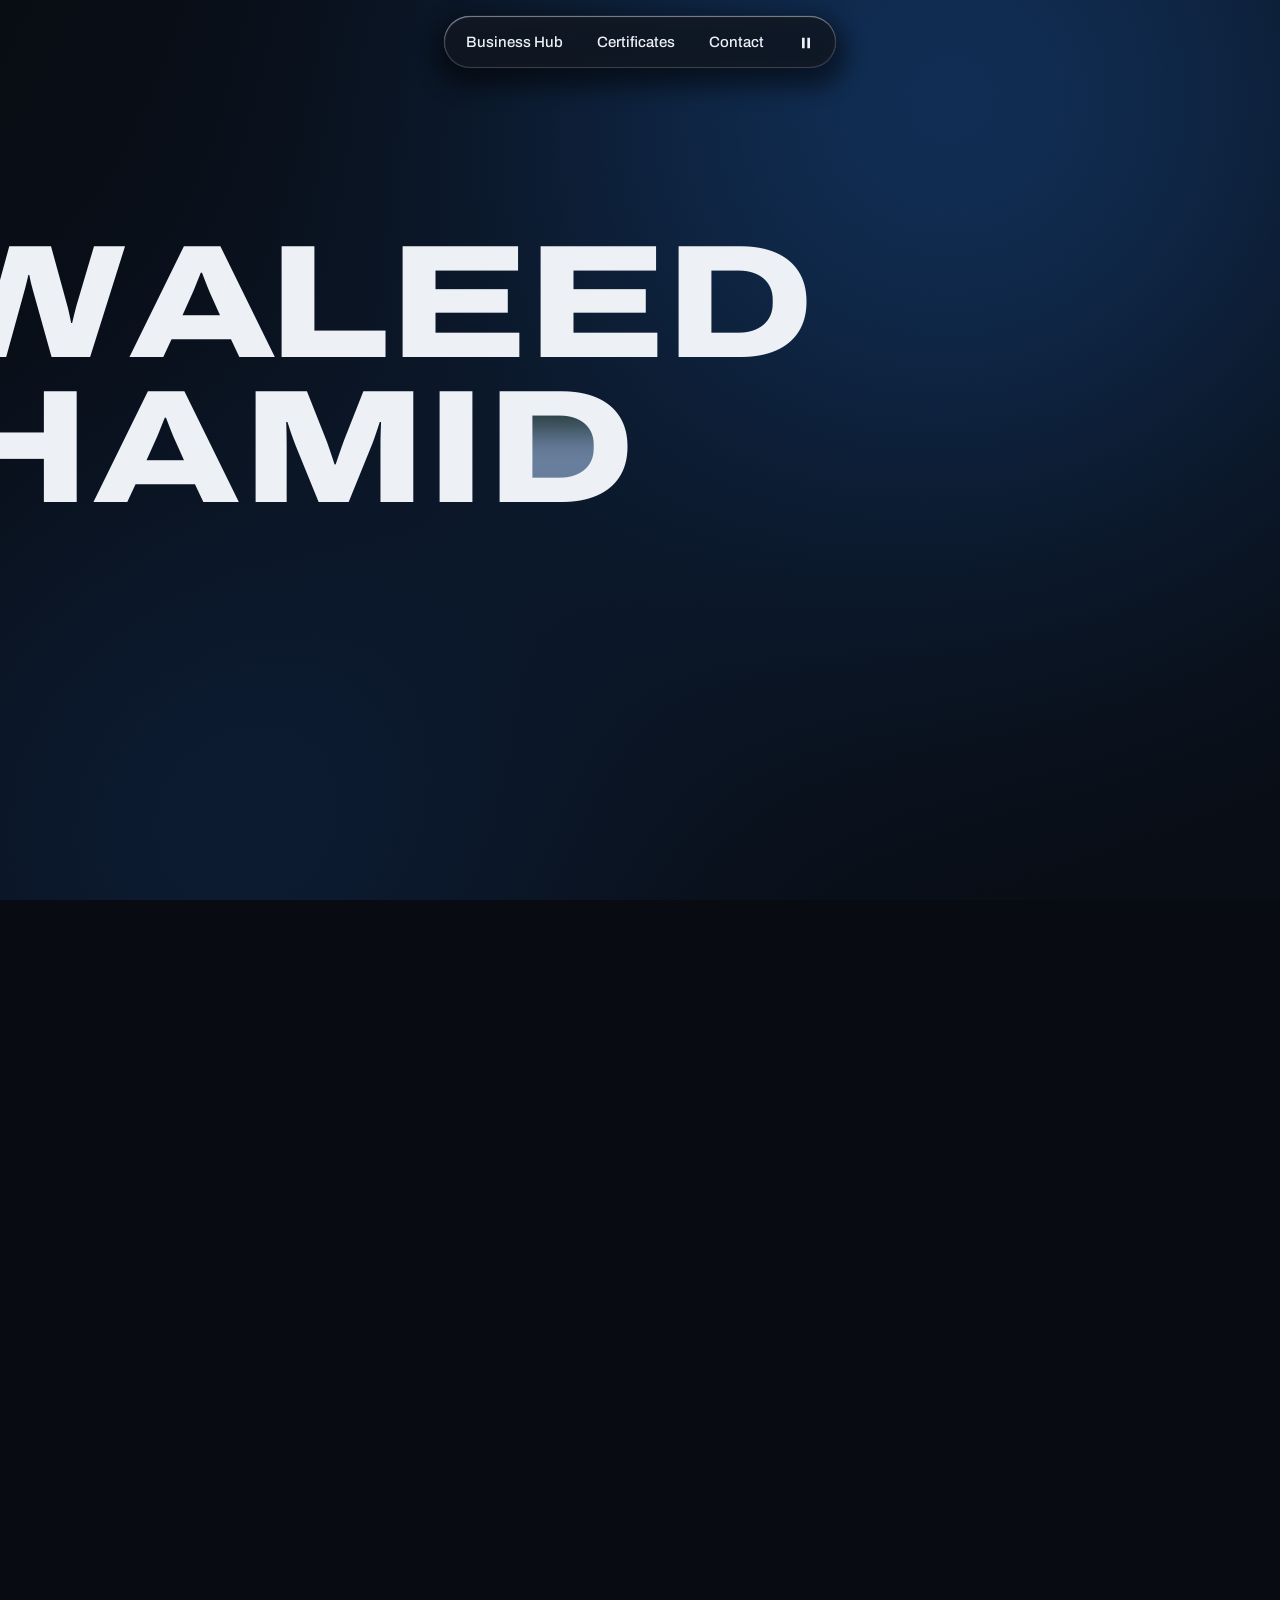
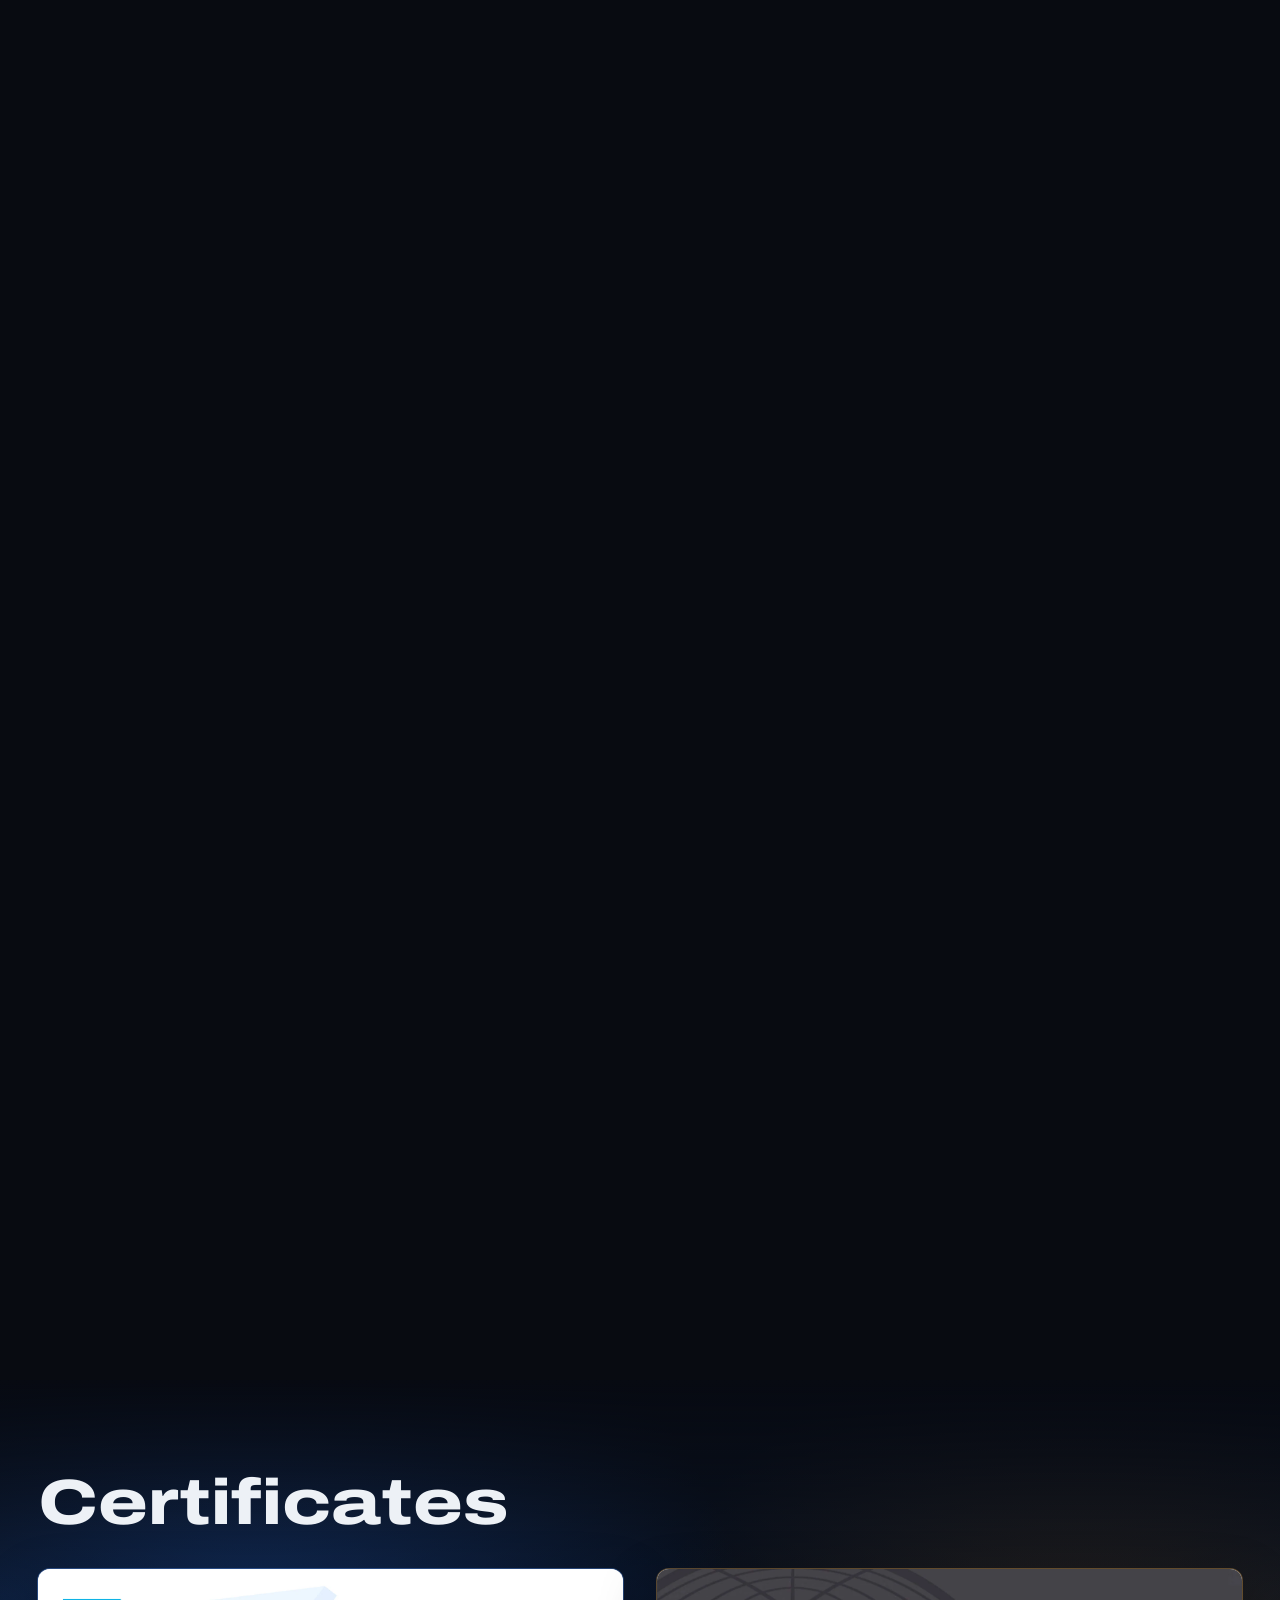
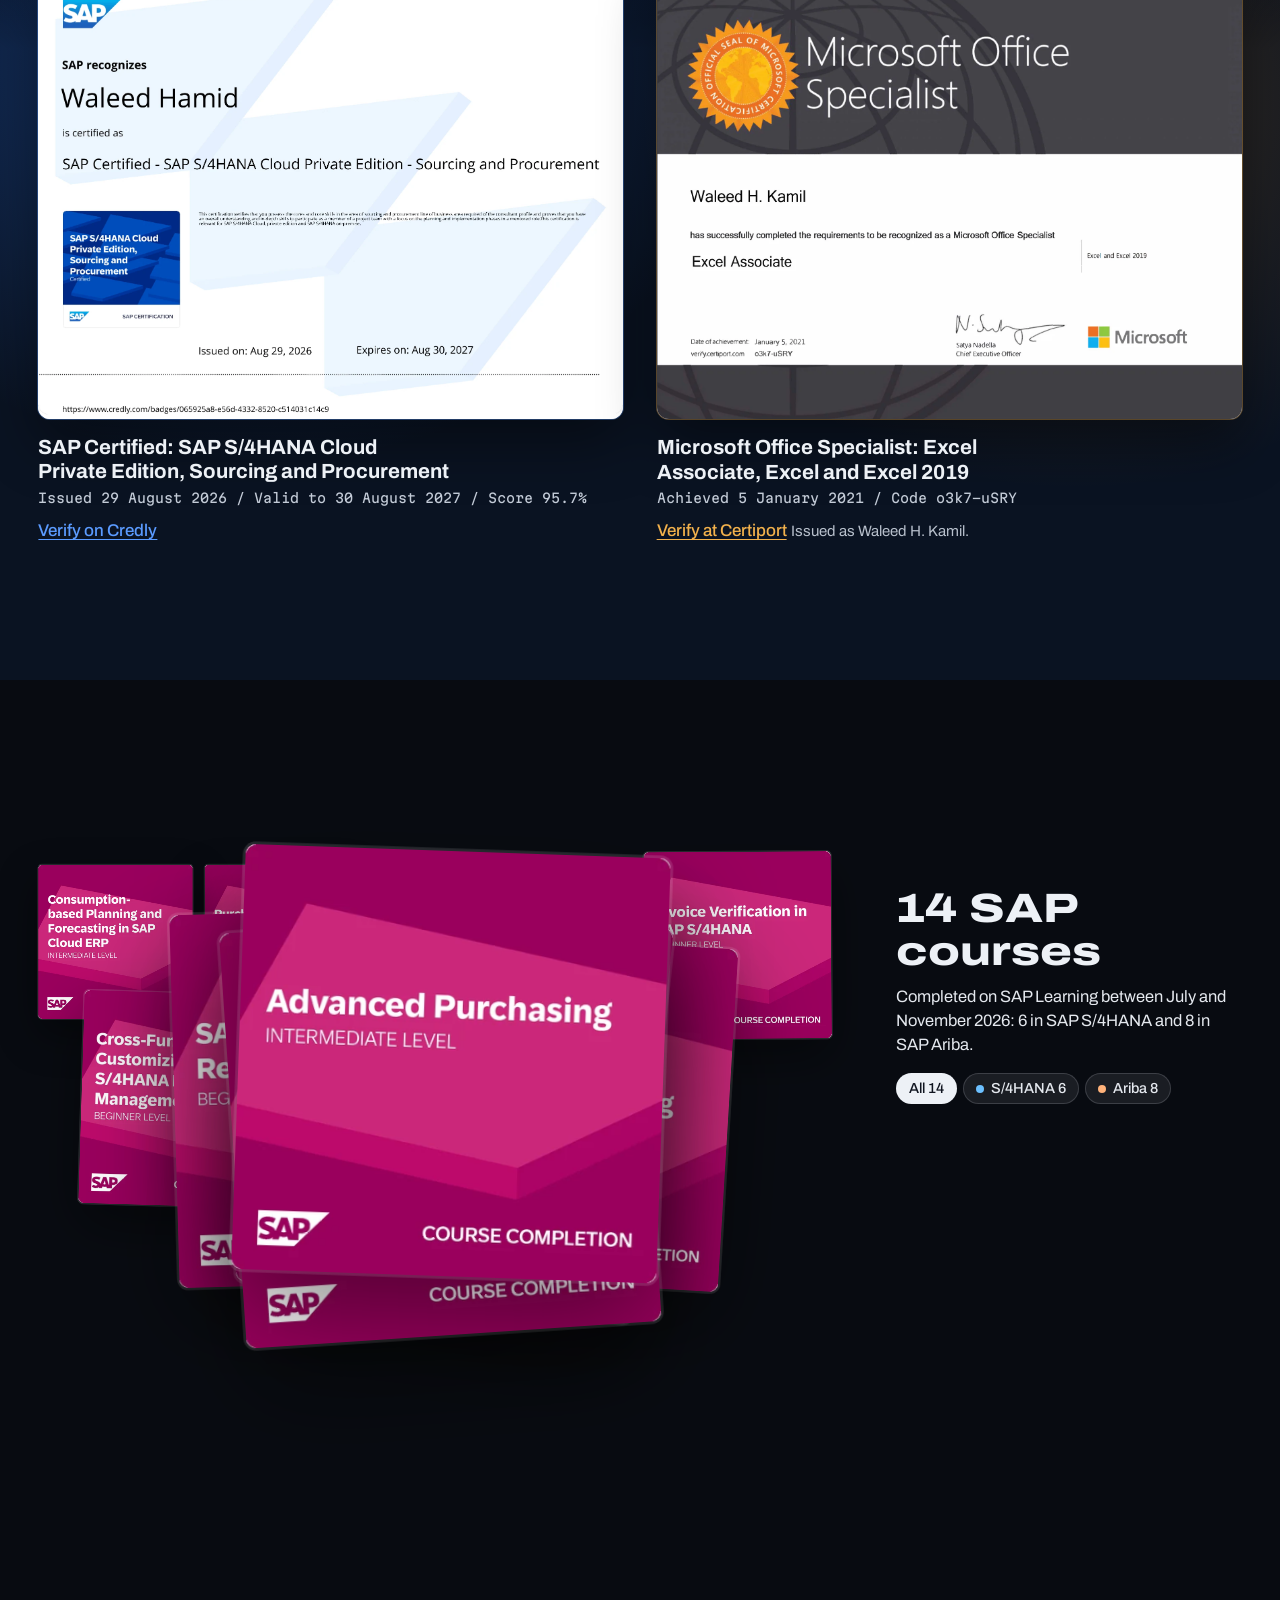
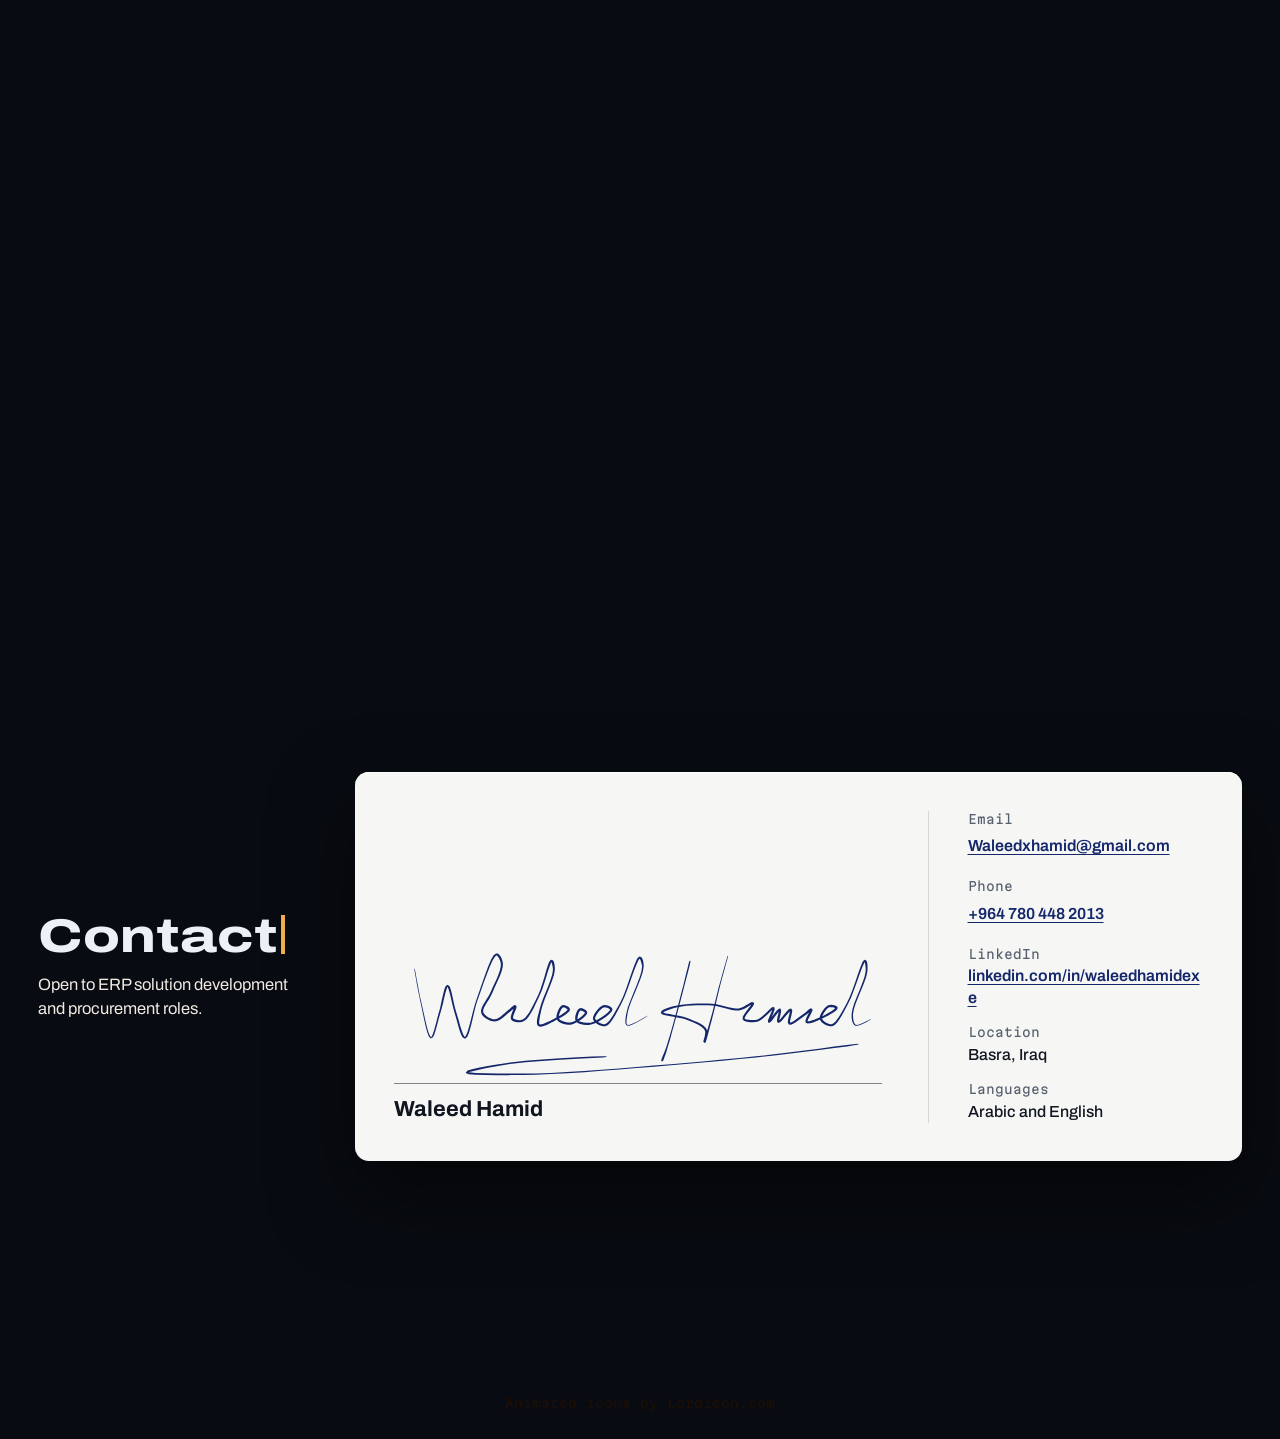
==== commit 899302eb: "Add sitemap and canonical page URLs" ====
--- a/index.html
+++ b/index.html
@@ -107,6 +107,8 @@
 #proof{opacity:1;transform:none}#after,#still{display:block}#business-hub{position:static}
 </style></noscript>
 <link rel="stylesheet" href="badge/badge.css">
+<link rel="canonical" href="https://waleedhamid.me/">
+<meta property="og:url" content="https://waleedhamid.me/">
 </head>
 <body>
 <nav id="nav" class="frost" aria-label="Main">
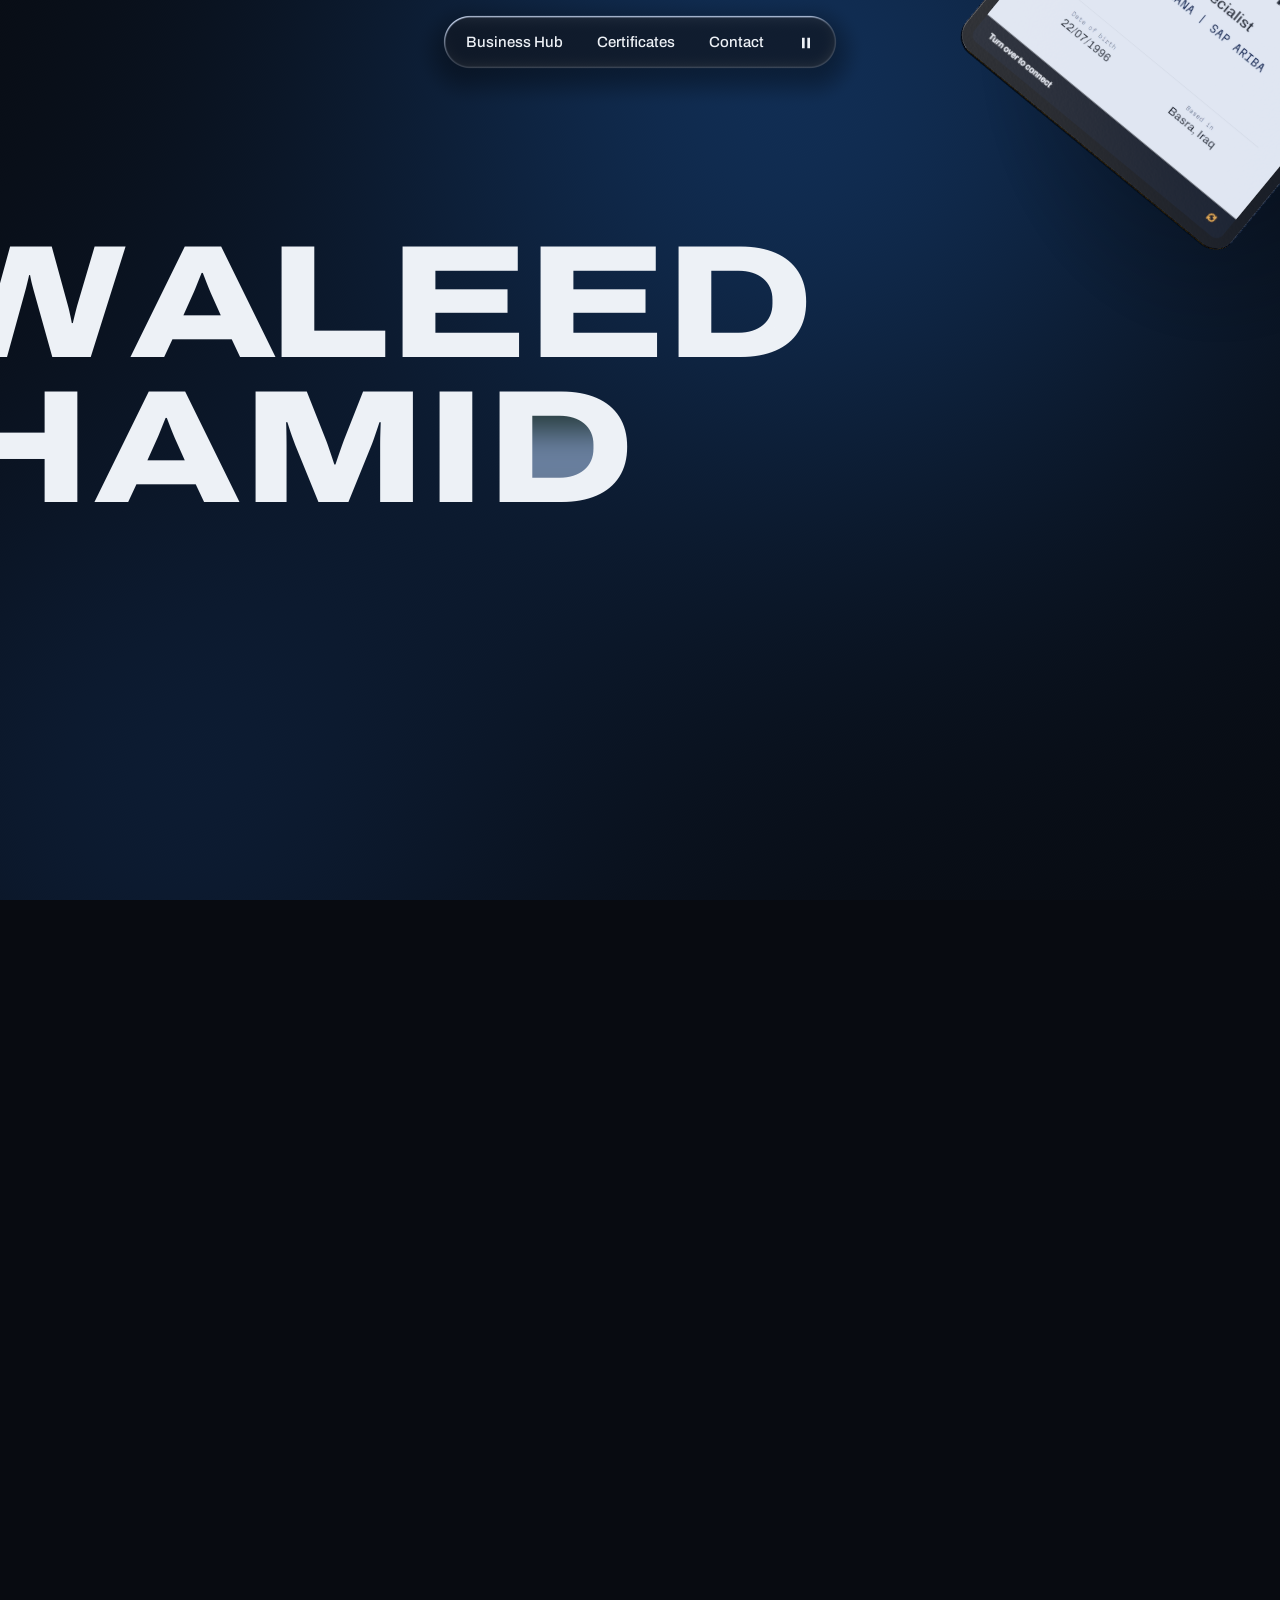
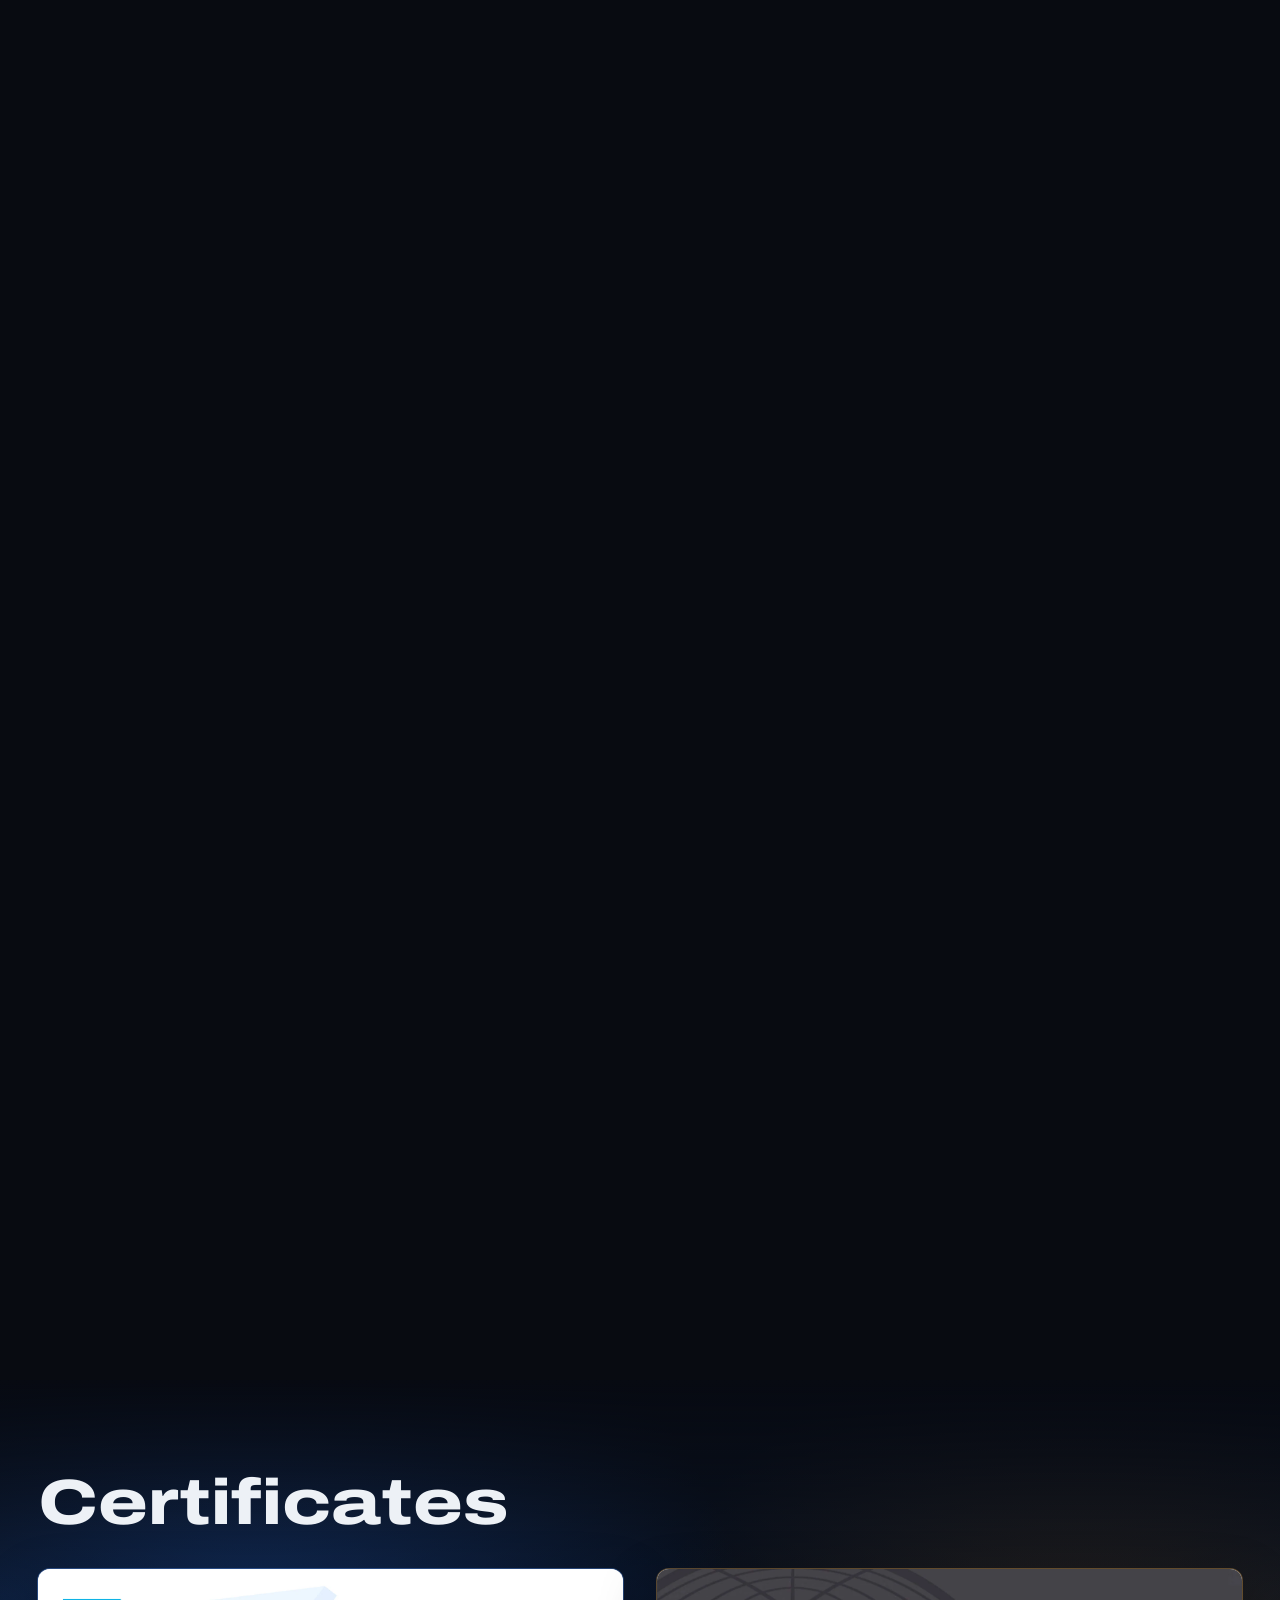
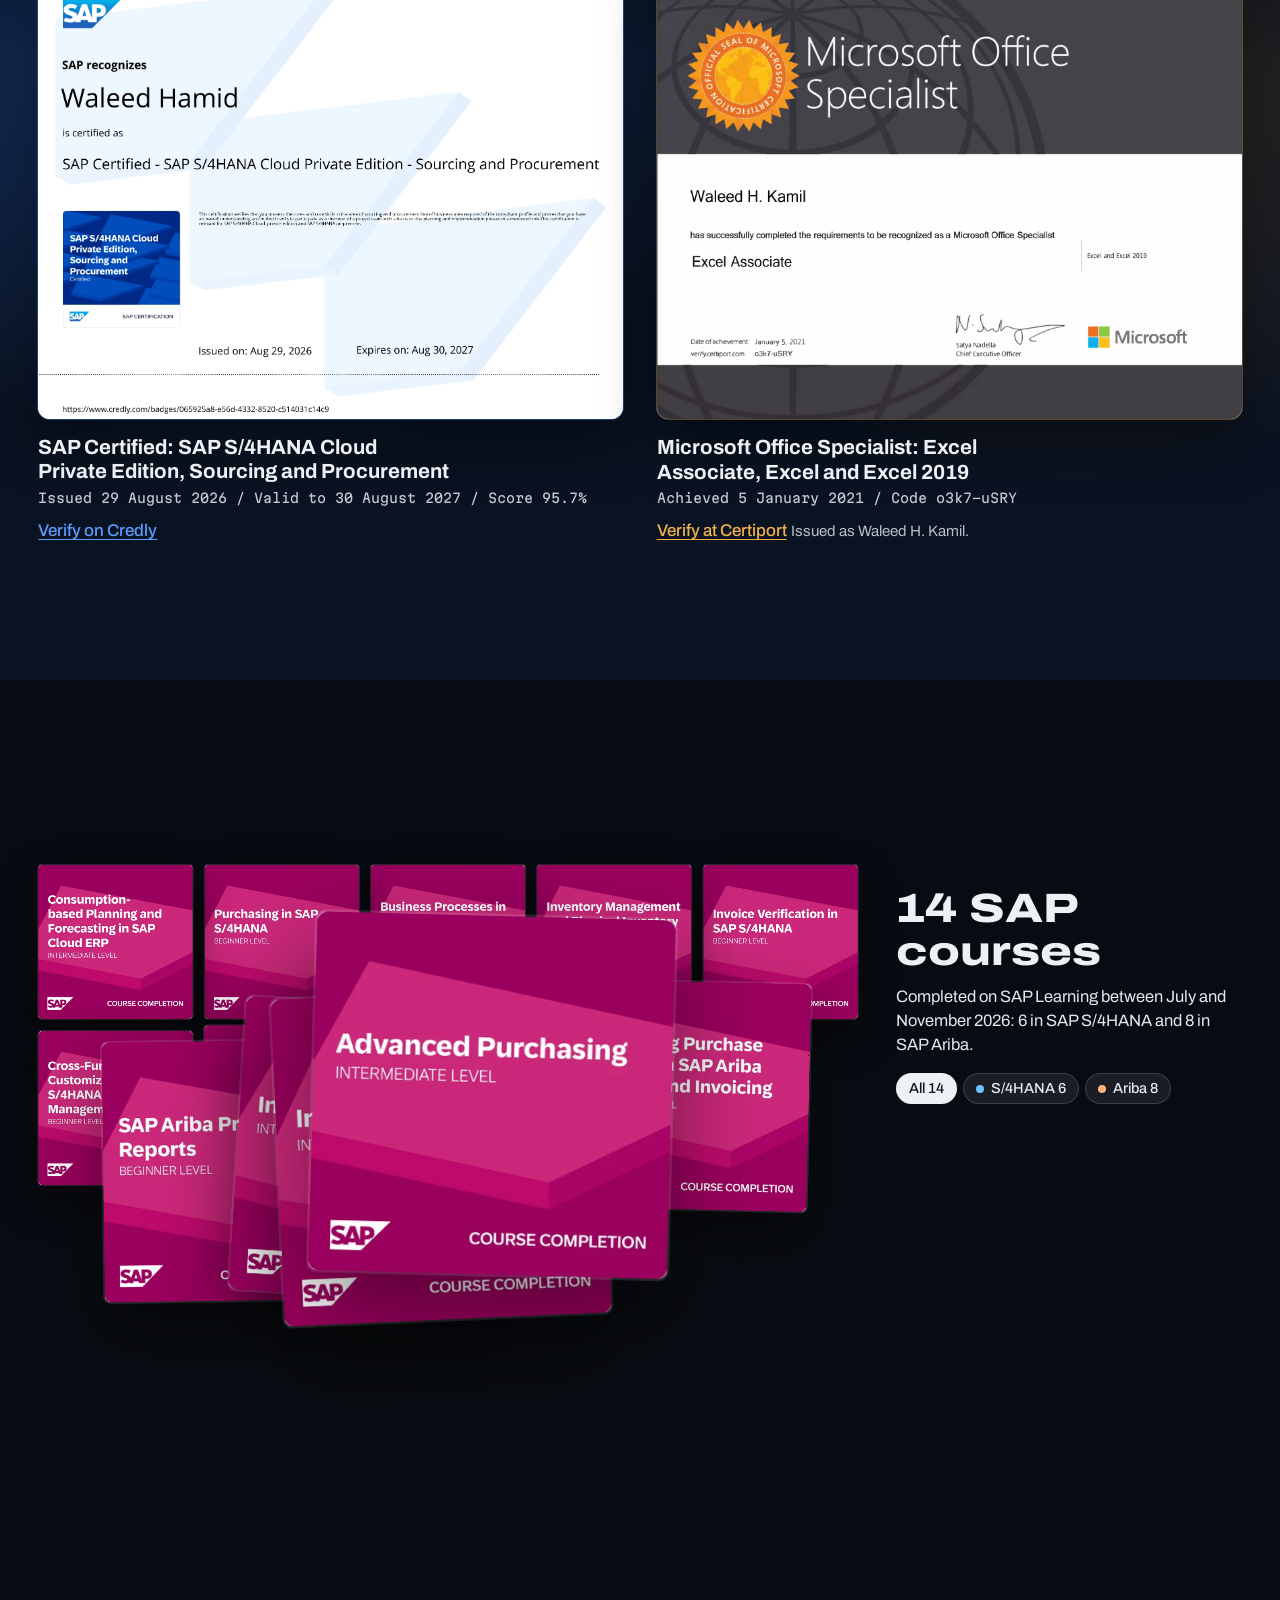
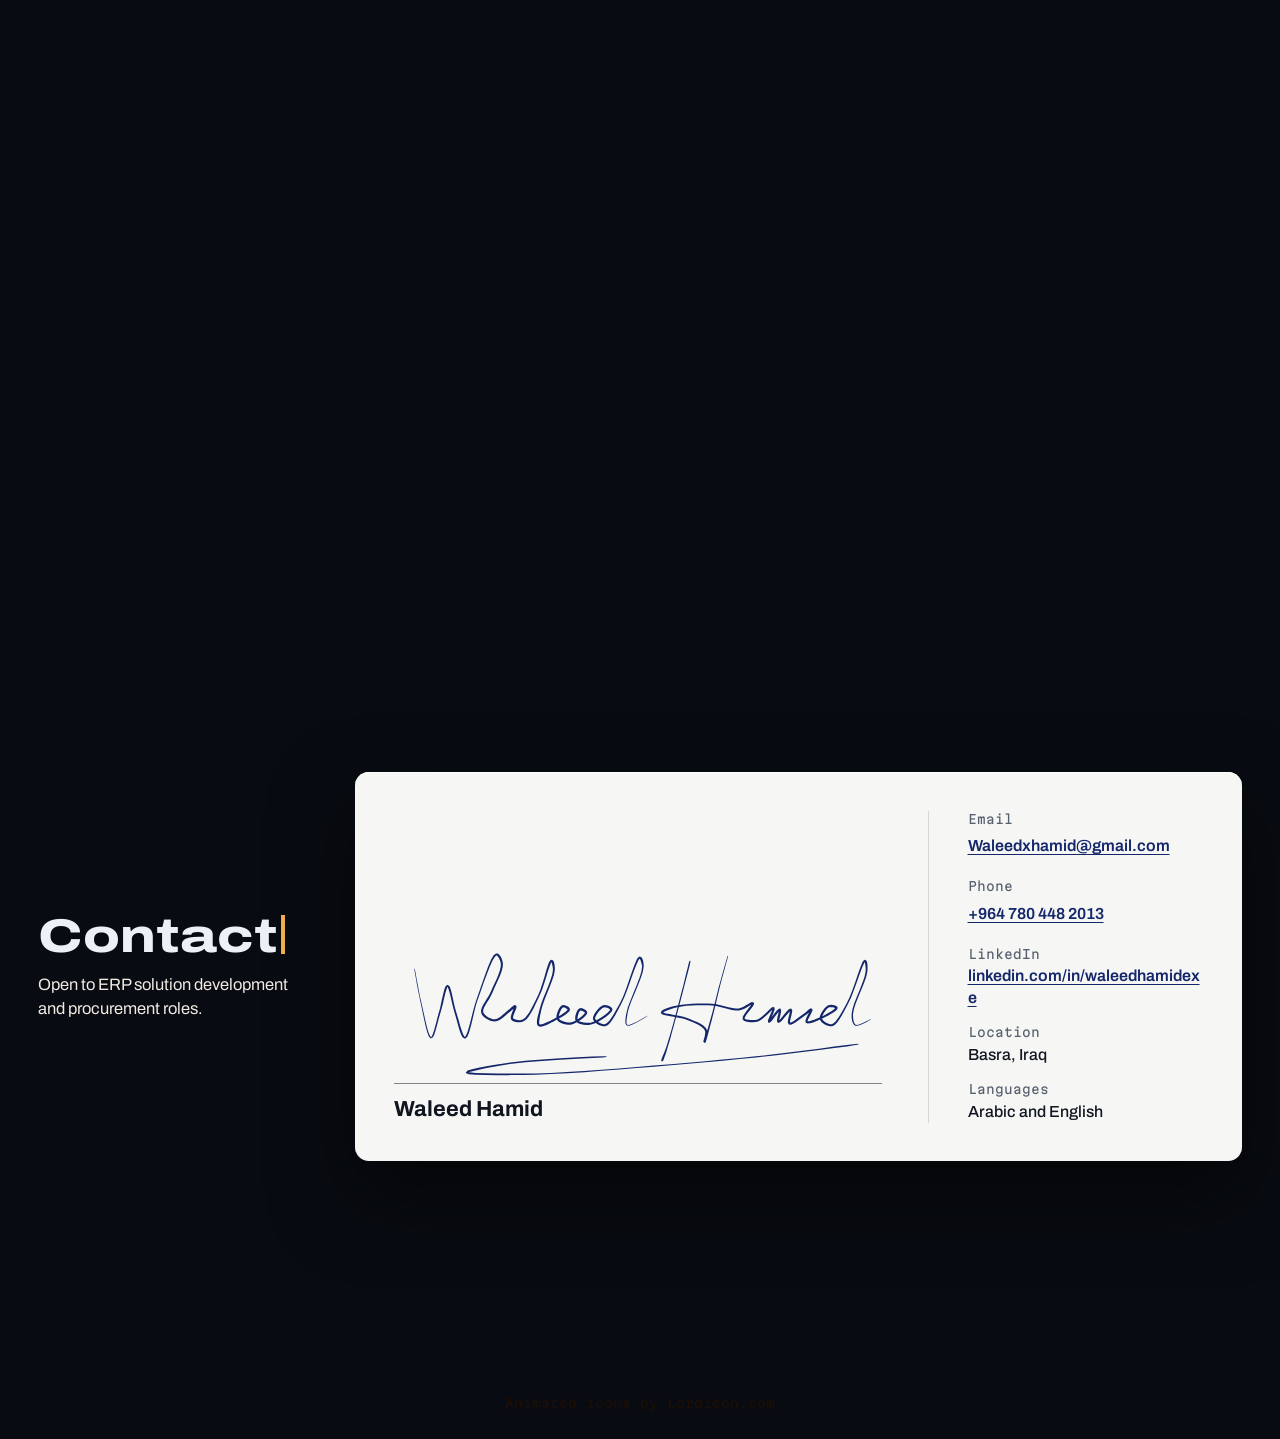
==== commit 4a79f049: "Provide PNG icons for search and Apple devices" ====
--- a/index.html
+++ b/index.html
@@ -90,8 +90,8 @@
  #proof{transition:none}
 }
 </style>
-<link rel="icon" href="shared/favicon.svg" type="image/svg+xml">
-<link rel="apple-touch-icon" href="shared/favicon.svg">
+<link rel="icon" href="shared/favicon.png" type="image/png" sizes="192x192">
+<link rel="apple-touch-icon" href="shared/apple-touch-icon.png" sizes="180x180">
 <link rel="stylesheet" href="shared/phone.css">
 <link rel="stylesheet" href="main.css">
 <link rel="stylesheet" href="shared/motion.css">
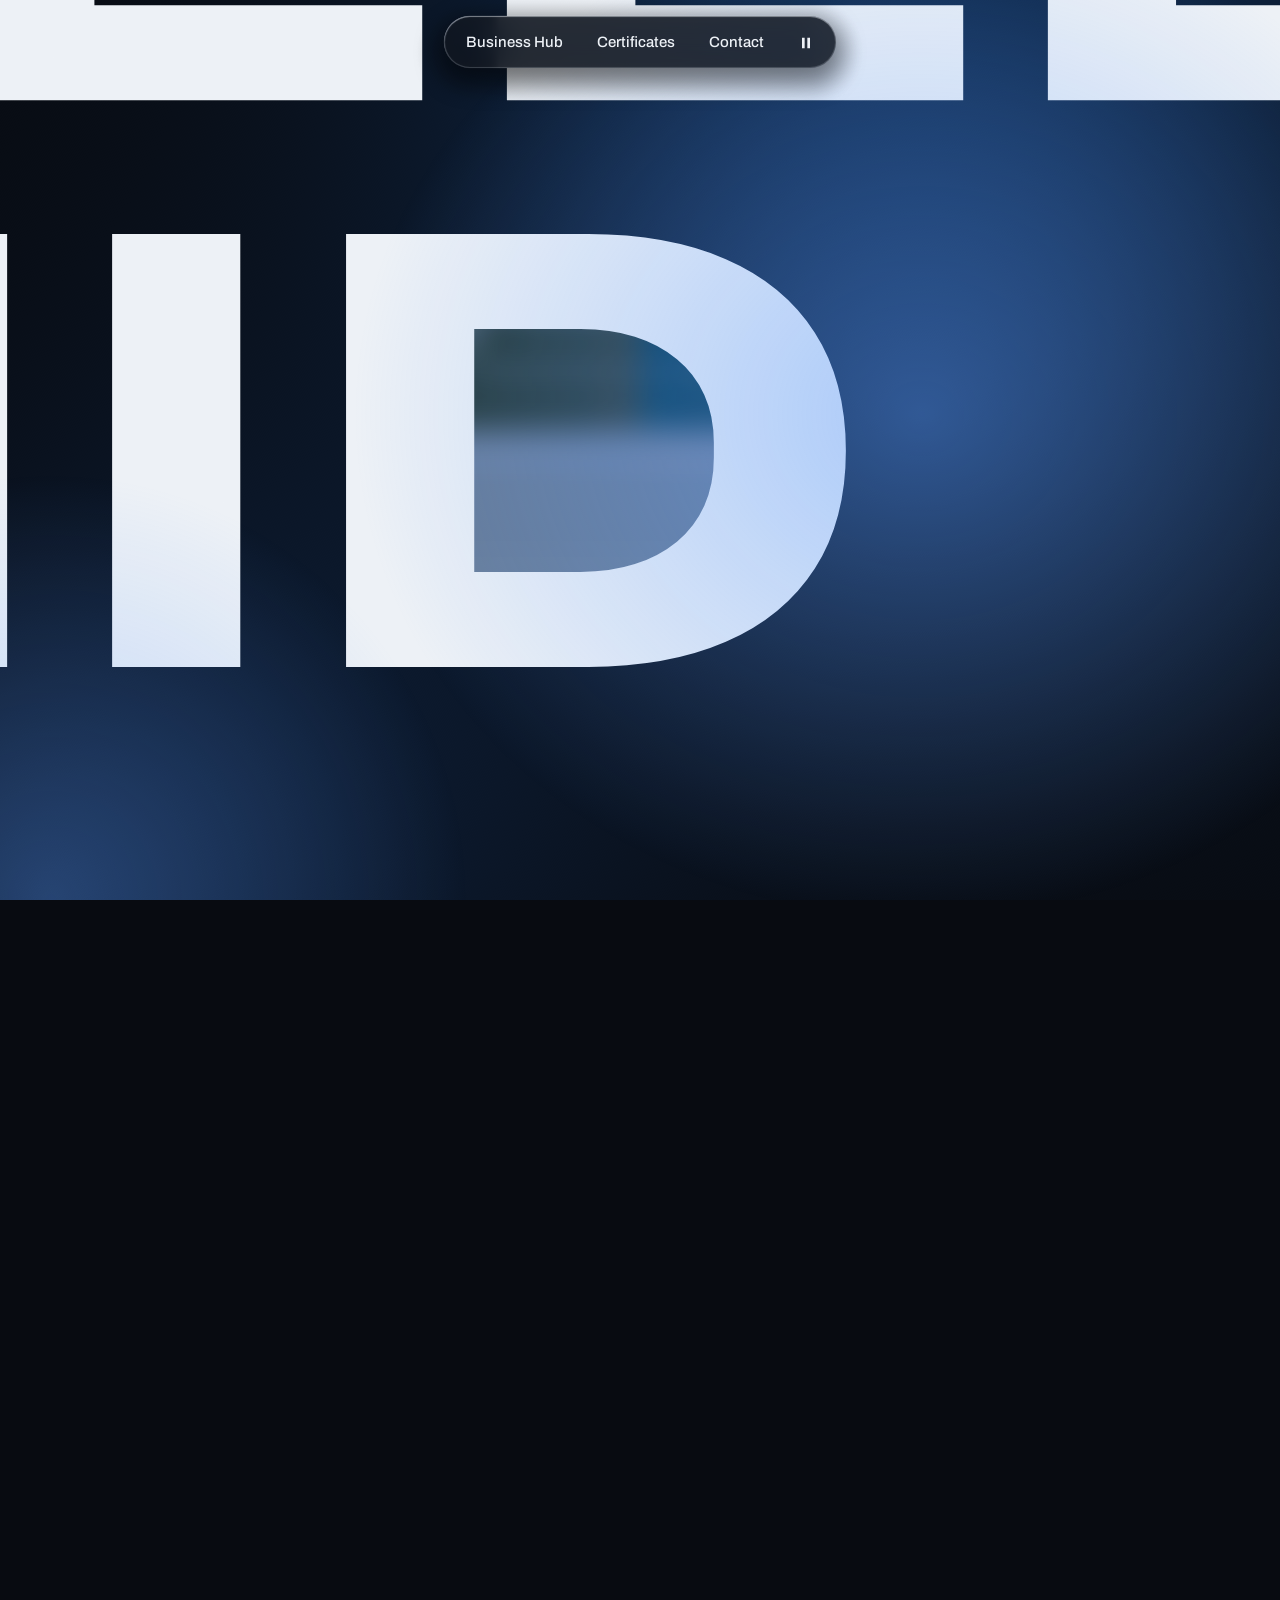
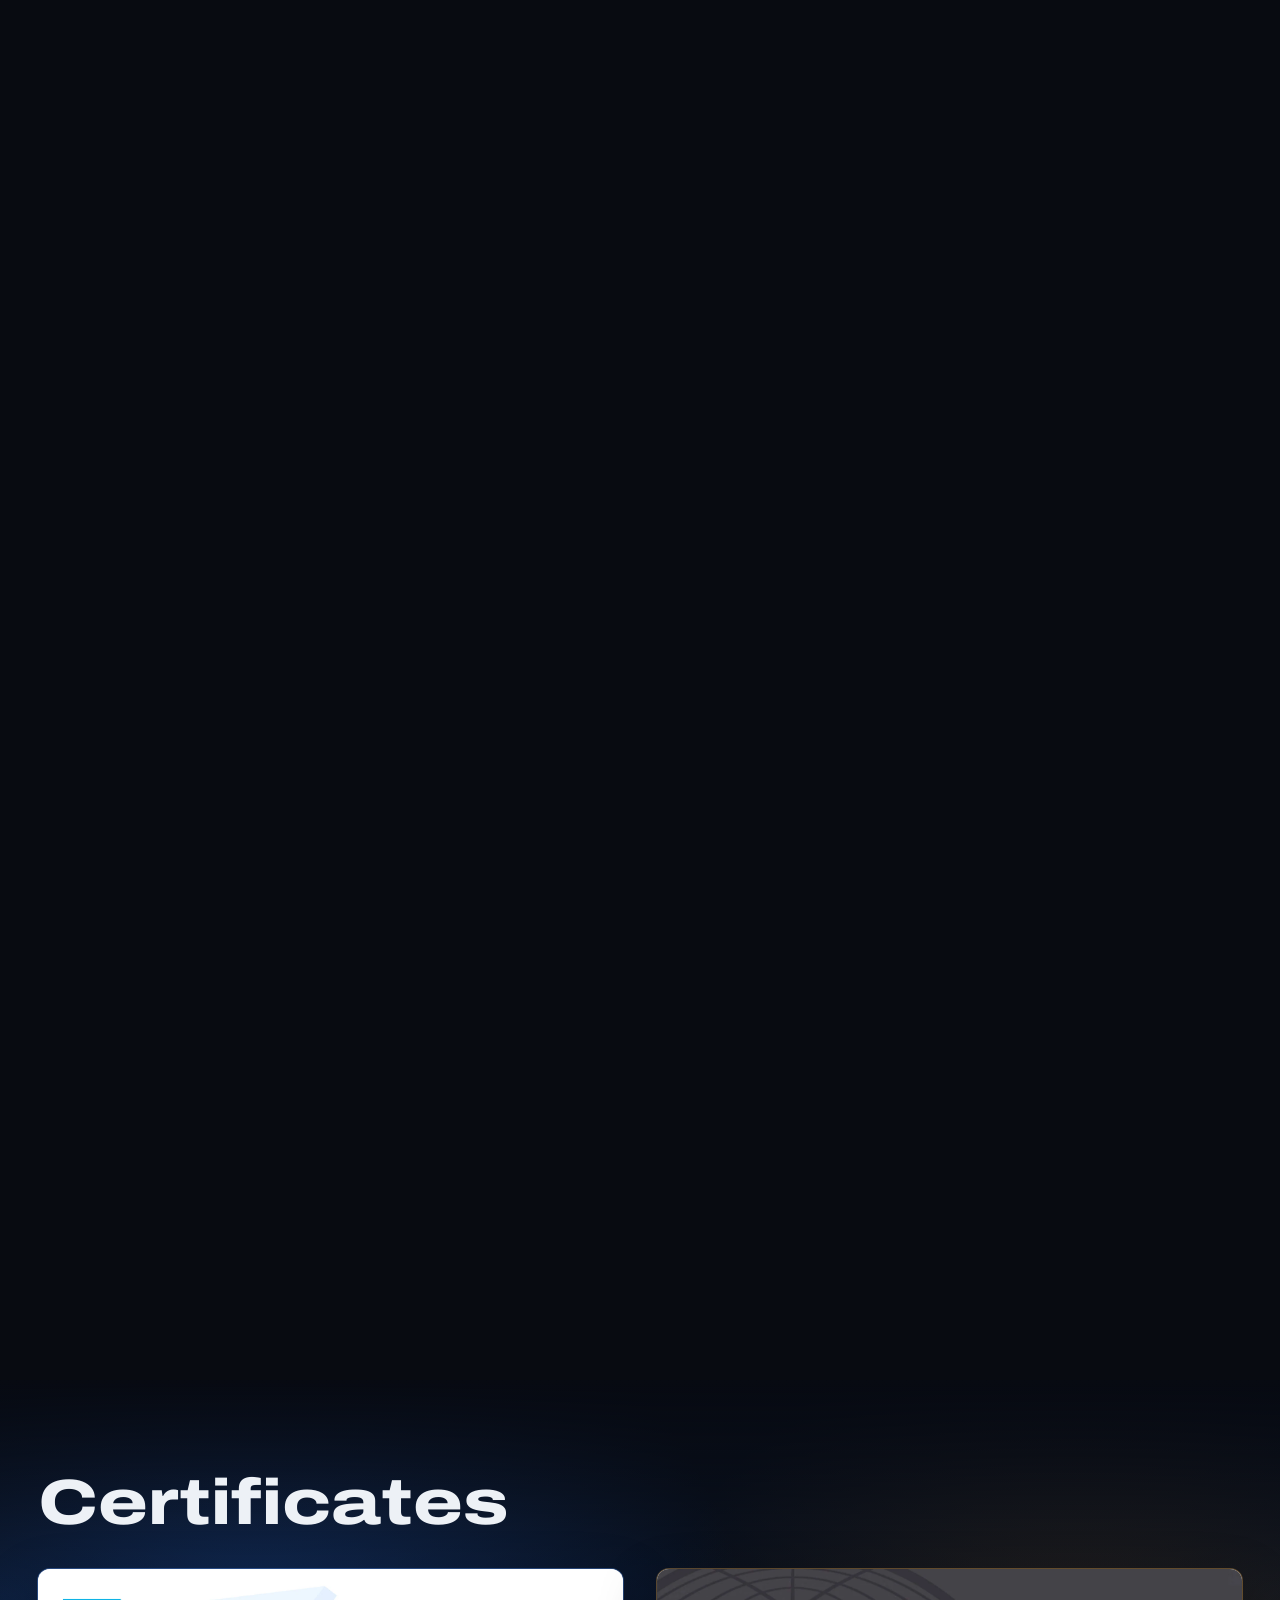
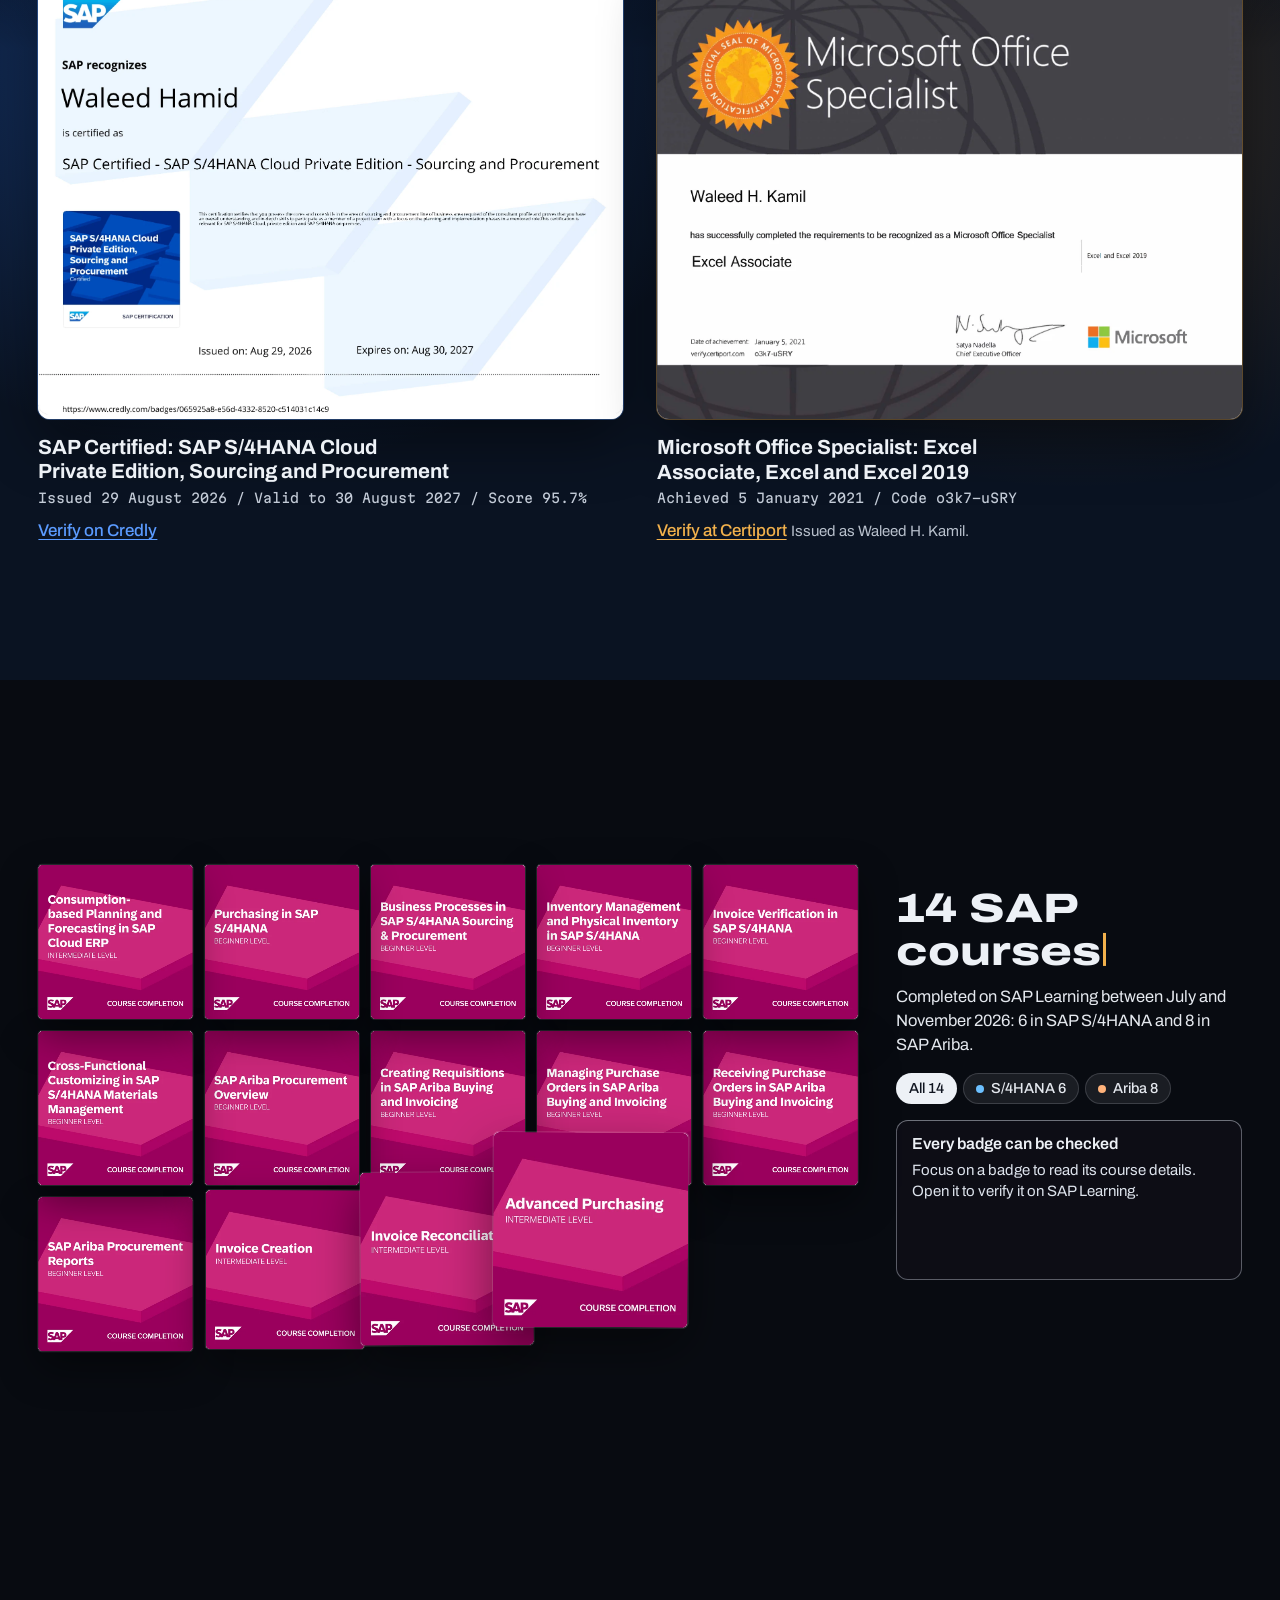
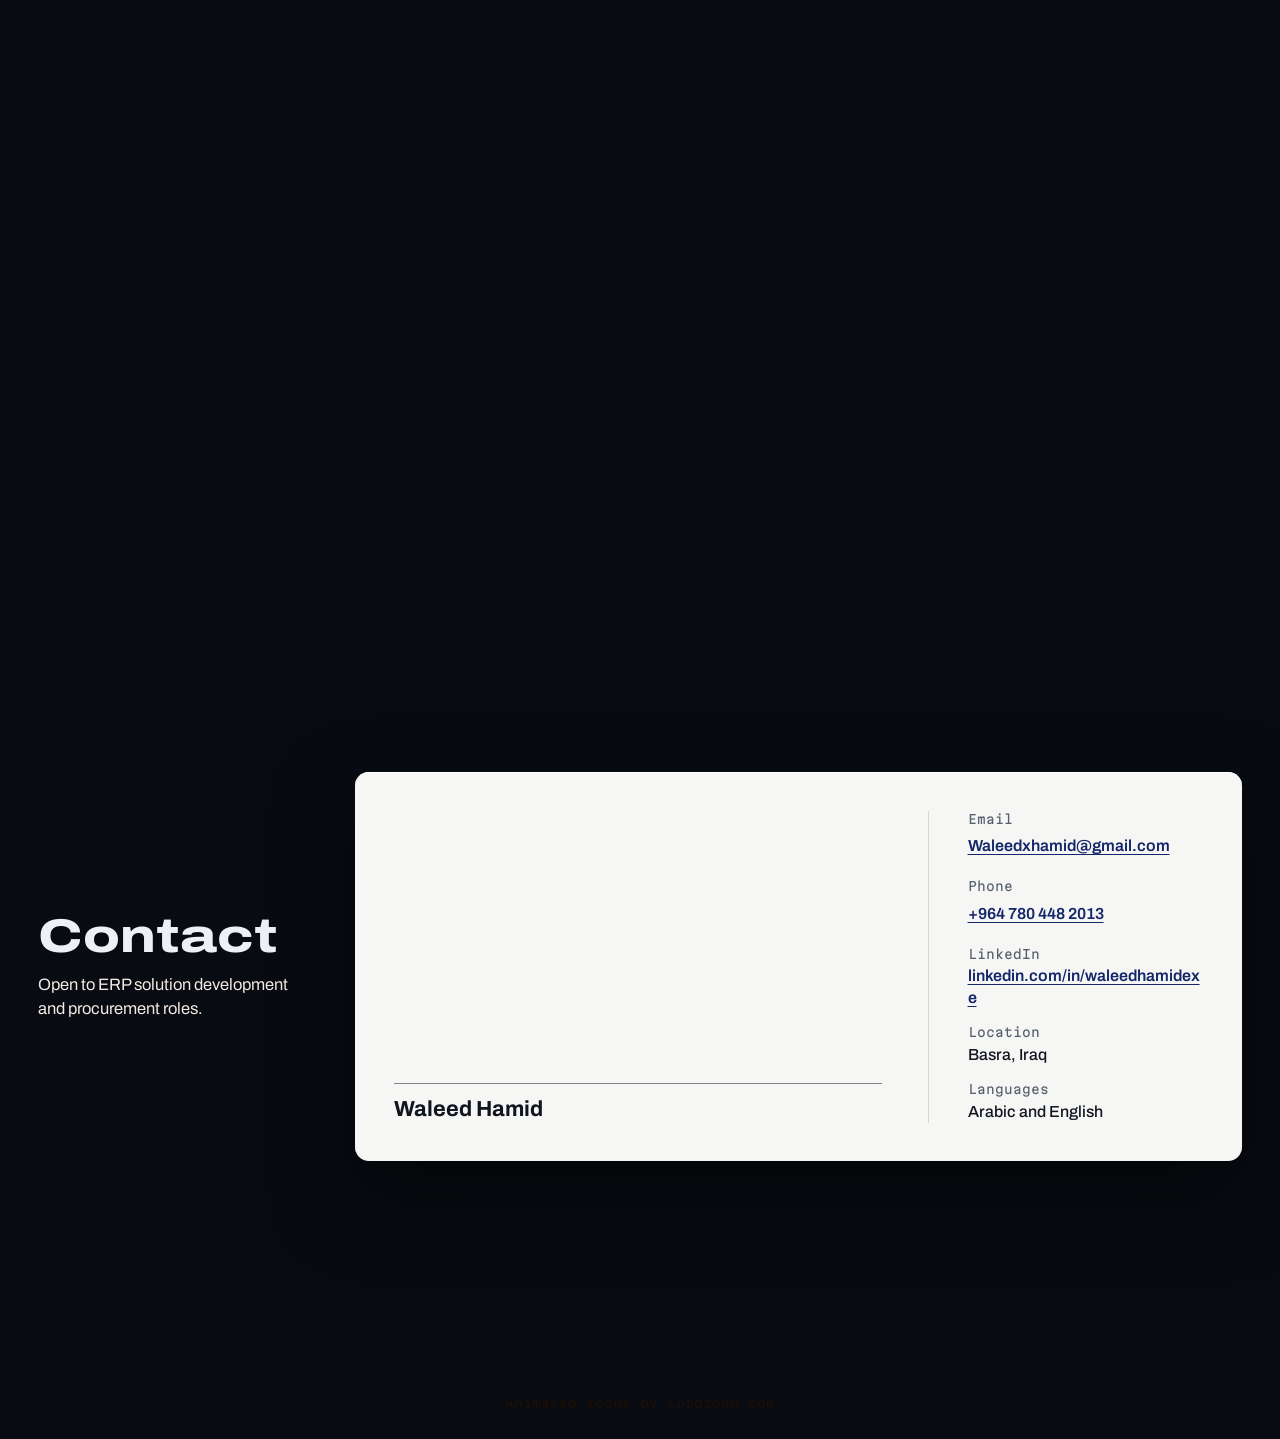
==== commit e753ac91: "Clarify portfolio identity for name searches" ====
--- a/index.html
+++ b/index.html
@@ -3,8 +3,8 @@
 <head>
 <meta charset="utf-8">
 <meta name="viewport" content="width=device-width, initial-scale=1">
-<title>Waleed Hamid</title>
-<meta name="description" content="ERP specialist and developer with 11 years of experience in procurement and contracts for oil and gas projects.">
+<title>Waleed Hamid | ERP specialist and procurement professional</title>
+<meta name="description" content="I'm Waleed Hamid Kamil, an ERP specialist and developer with 11 years in procurement and contracts for oil and gas projects. See my work and certifications.">
 <meta name="color-scheme" content="dark">
 <script>
 (() => {
@@ -96,8 +96,8 @@
 <link rel="stylesheet" href="main.css">
 <link rel="stylesheet" href="shared/motion.css">
 <meta property="og:type" content="website">
-<meta property="og:title" content="Waleed Hamid">
-<meta property="og:description" content="ERP specialist and developer with 11 years of experience in procurement and contracts for oil and gas projects.">
+<meta property="og:title" content="Waleed Hamid | ERP specialist and procurement professional">
+<meta property="og:description" content="I'm Waleed Hamid Kamil, an ERP specialist and developer with 11 years in procurement and contracts for oil and gas projects. See my work and certifications.">
 <meta name="twitter:card" content="summary">
 <noscript><style>
 #stage{height:auto}#pin{position:relative;height:auto;min-height:100svh;padding:96px var(--sp4) var(--sp7)}
@@ -109,6 +109,52 @@
 <link rel="stylesheet" href="badge/badge.css">
 <link rel="canonical" href="https://waleedhamid.me/">
 <meta property="og:url" content="https://waleedhamid.me/">
+<script type="application/ld+json">
+{
+  "@context": "https://schema.org",
+  "@graph": [
+    {
+      "@type": "Person",
+      "@id": "https://waleedhamid.me/#person",
+      "name": "Waleed Hamid Kamil",
+      "alternateName": [
+        "Waleed Hamid",
+        "waleedhamid"
+      ],
+      "url": "https://waleedhamid.me/",
+      "jobTitle": "ERP specialist and developer",
+      "sameAs": [
+        "https://www.linkedin.com/in/waleedhamidexe/"
+      ]
+    },
+    {
+      "@type": "WebSite",
+      "@id": "https://waleedhamid.me/#website",
+      "url": "https://waleedhamid.me/",
+      "name": "Waleed Hamid",
+      "alternateName": [
+        "Waleed Hamid Kamil",
+        "waleedhamid"
+      ],
+      "publisher": {
+        "@id": "https://waleedhamid.me/#person"
+      }
+    },
+    {
+      "@type": "ProfilePage",
+      "@id": "https://waleedhamid.me/#profile",
+      "url": "https://waleedhamid.me/",
+      "name": "Waleed Hamid | ERP specialist and procurement professional",
+      "mainEntity": {
+        "@id": "https://waleedhamid.me/#person"
+      },
+      "isPartOf": {
+        "@id": "https://waleedhamid.me/#website"
+      }
+    }
+  ]
+}
+</script>
 </head>
 <body>
 <nav id="nav" class="frost" aria-label="Main">
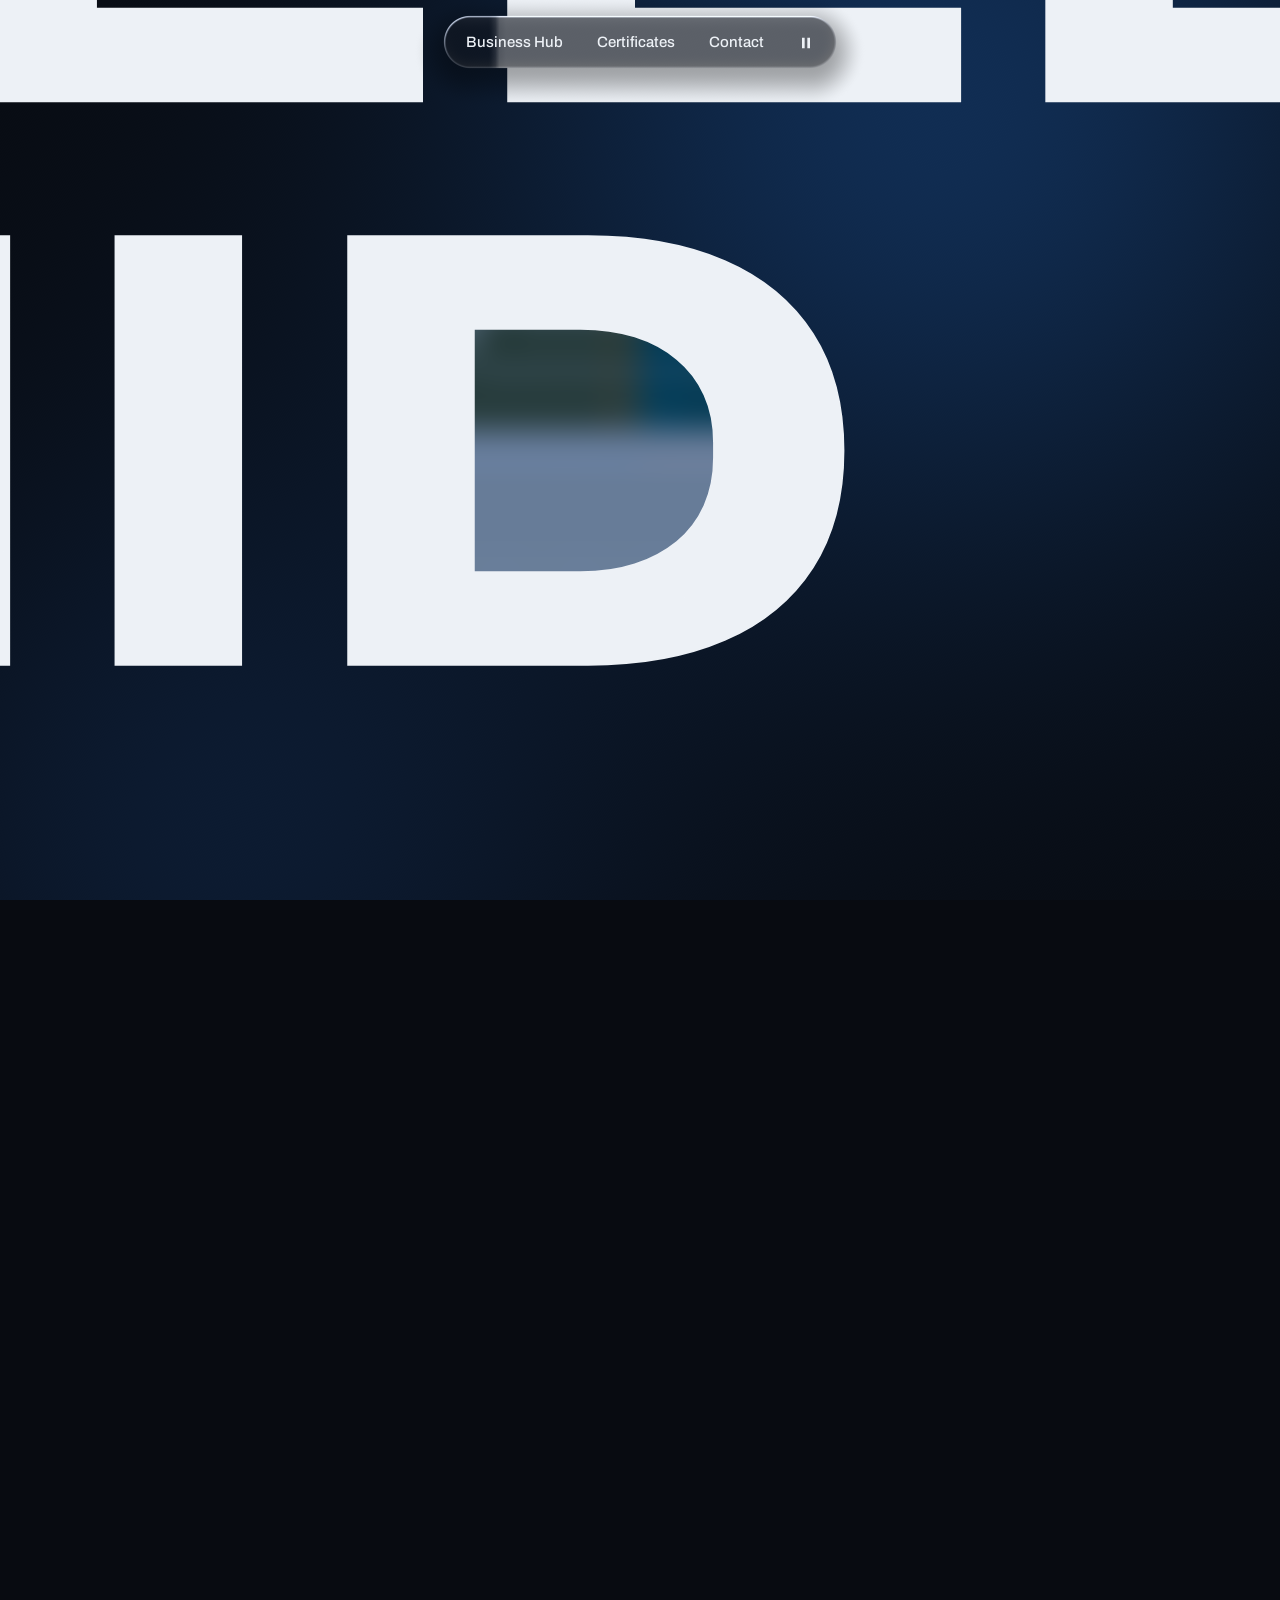
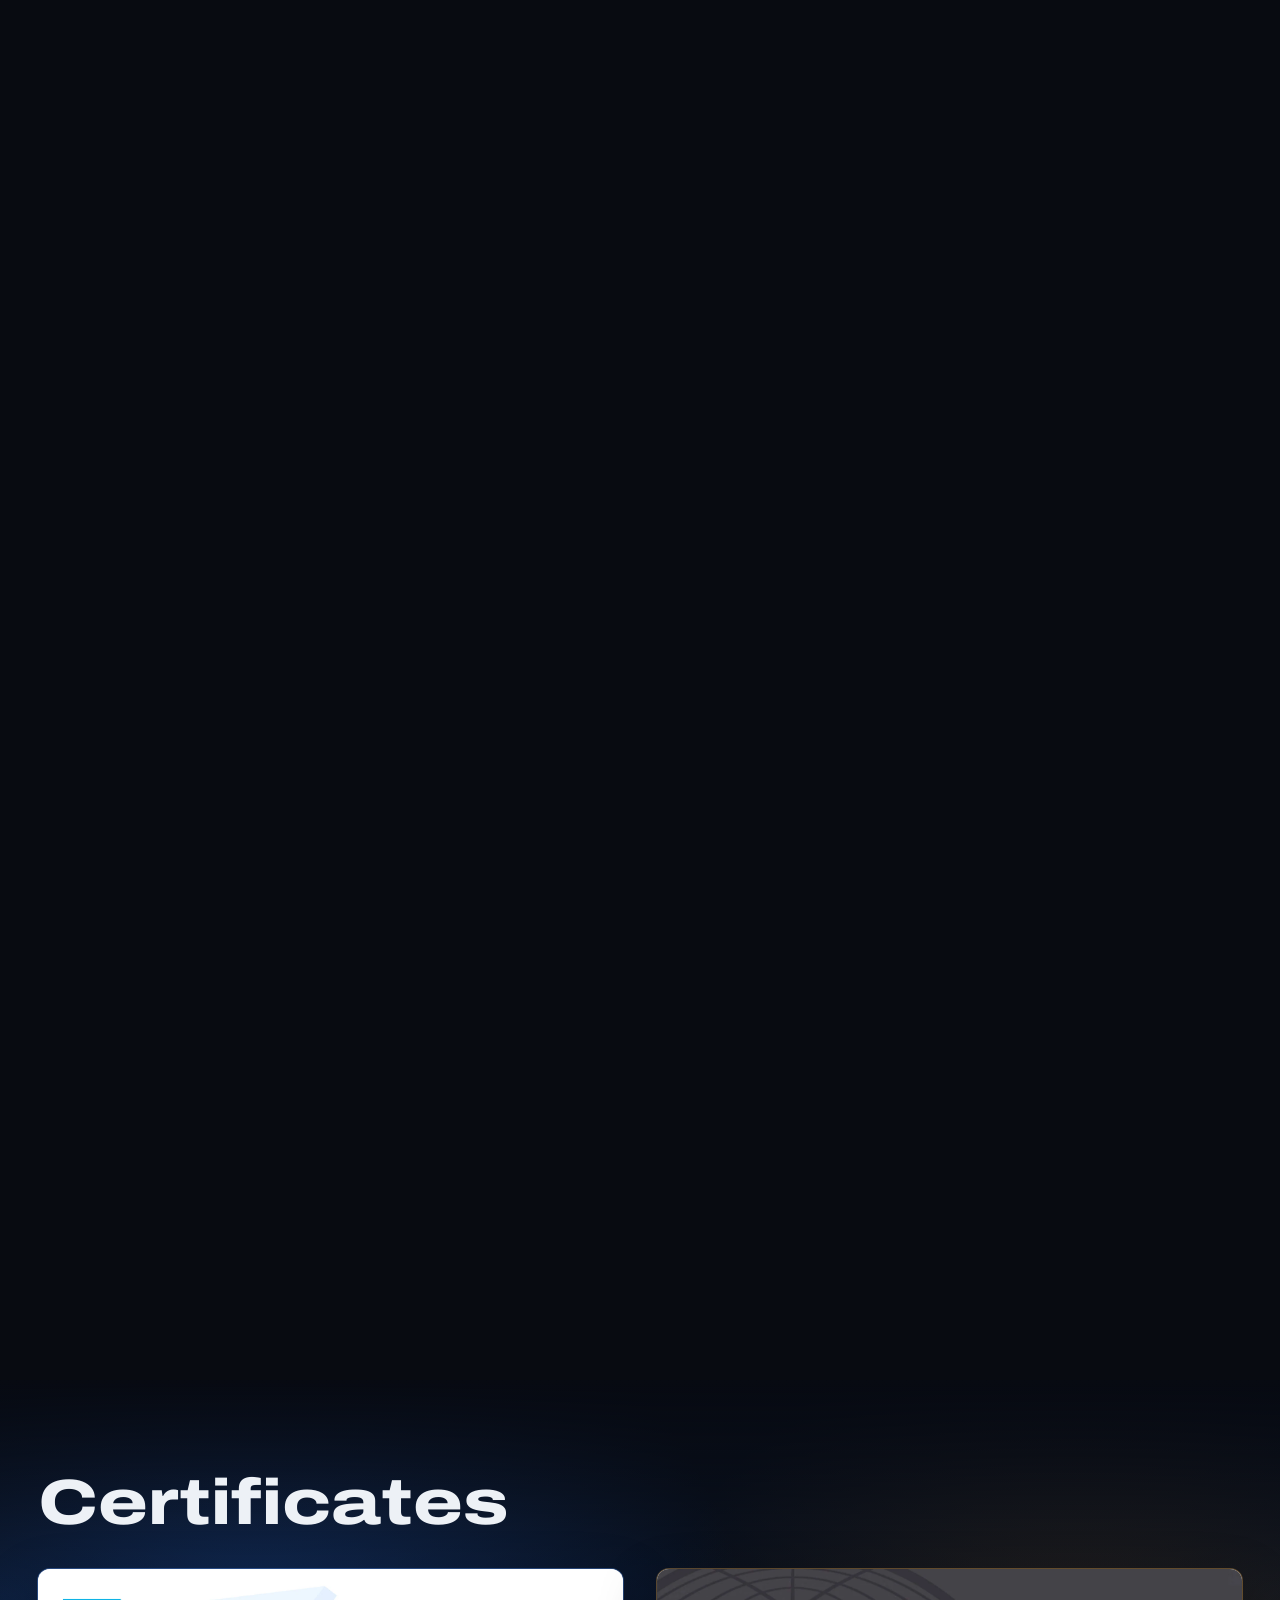
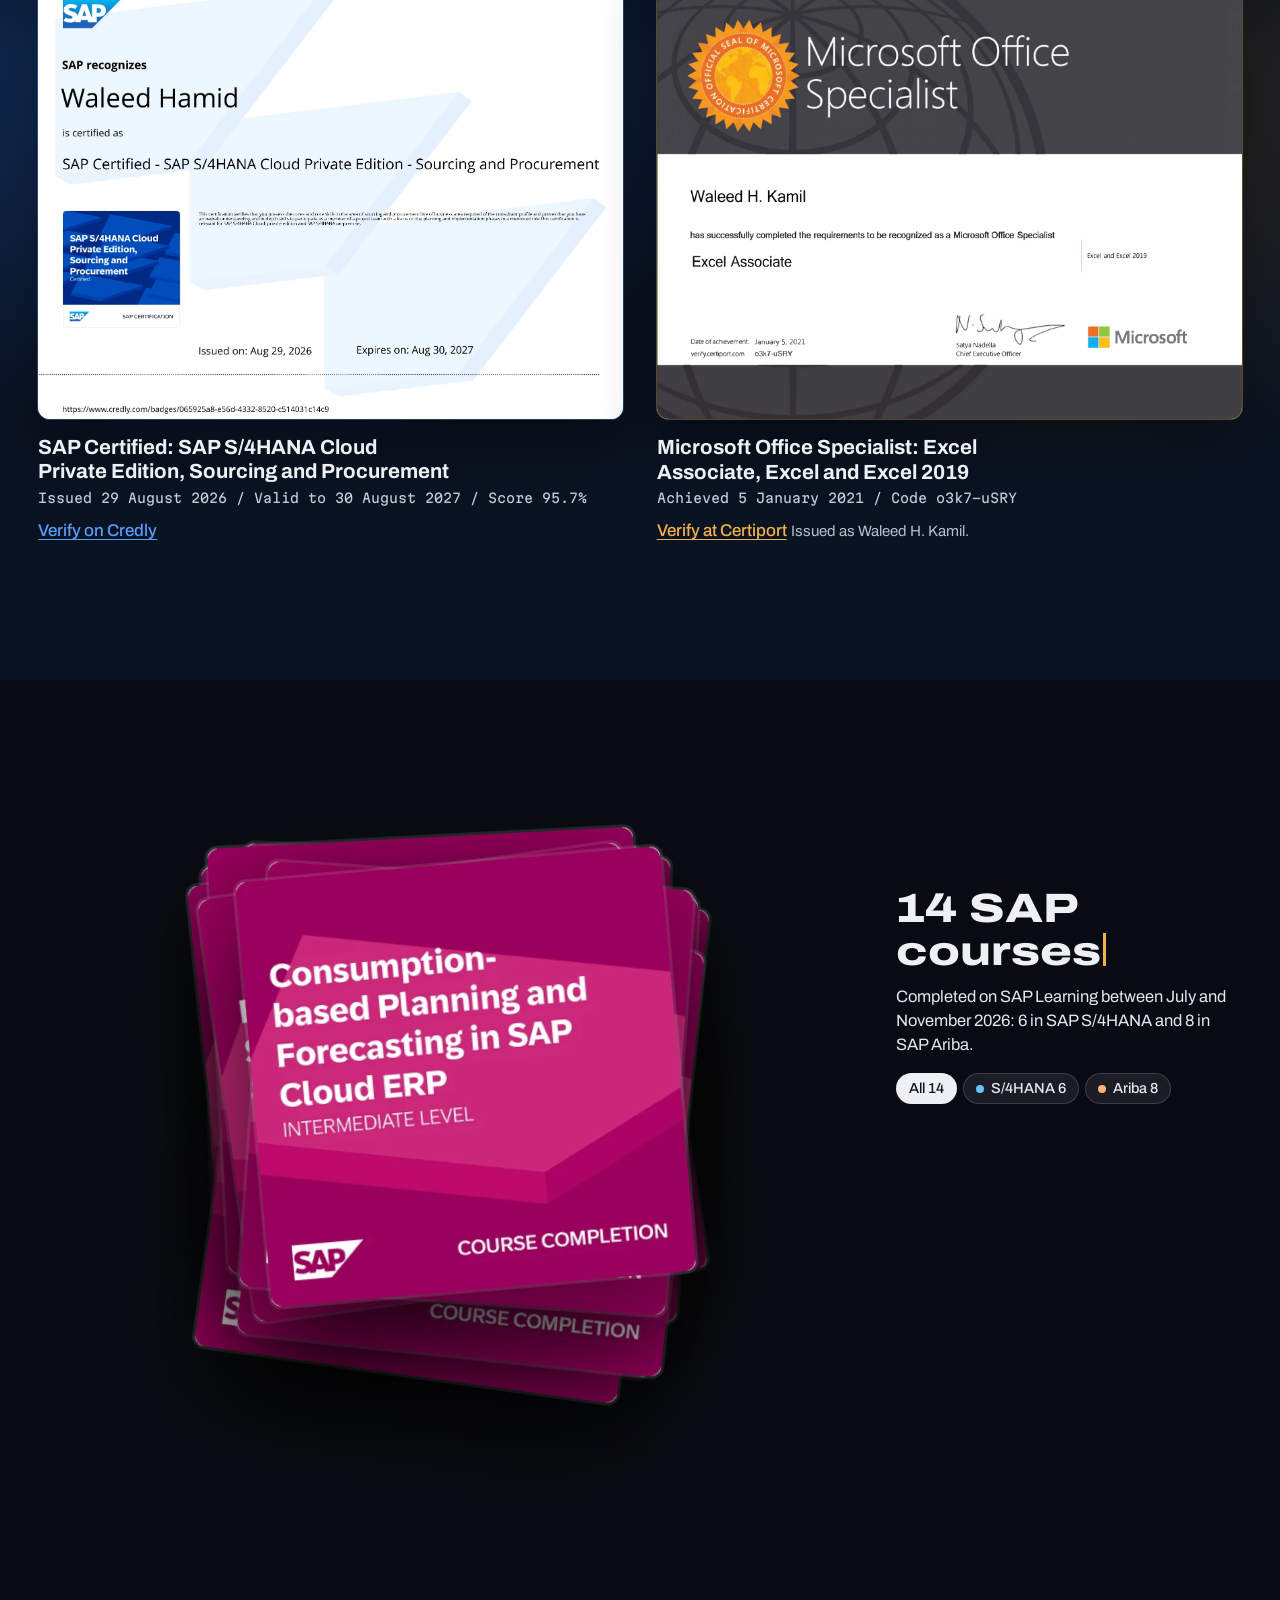
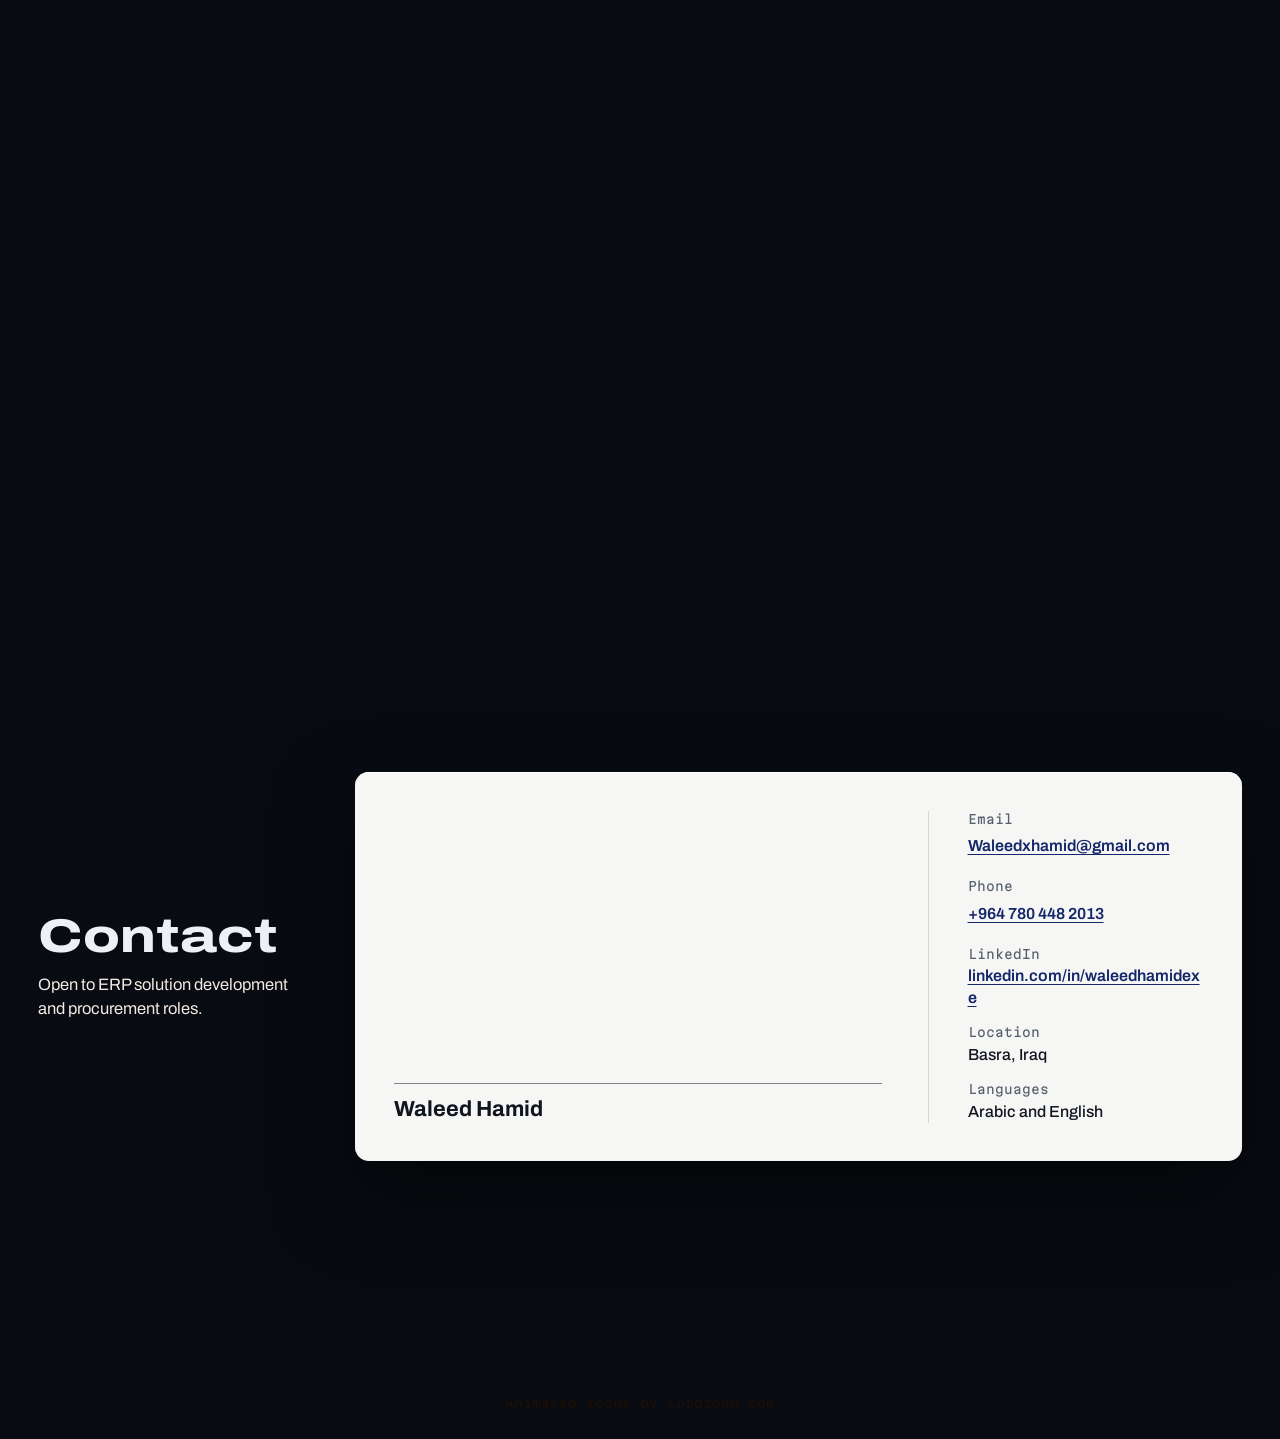
==== commit 0853cf3a: "Use D transitions for direct navigation and return to top" ====
--- a/index.html
+++ b/index.html
@@ -94,19 +94,6 @@
 <link rel="apple-touch-icon" href="shared/apple-touch-icon.png" sizes="180x180">
 <link rel="stylesheet" href="shared/phone.css">
 <link rel="stylesheet" href="main.css">
-<link rel="stylesheet" href="shared/motion.css">
-<meta property="og:type" content="website">
-<meta property="og:title" content="Waleed Hamid | ERP specialist and procurement professional">
-<meta property="og:description" content="I'm Waleed Hamid Kamil, an ERP specialist and developer with 11 years in procurement and contracts for oil and gas projects. See my work and certifications.">
-<meta name="twitter:card" content="summary">
-<noscript><style>
-#stage{height:auto}#pin{position:relative;height:auto;min-height:100svh;padding:96px var(--sp4) var(--sp7)}
-#pin canvas,#head,#live,#notes,#labels,#sample,#cursor,#todo{display:none}
-#name{position:static;width:auto;height:auto;clip-path:none;white-space:normal;margin:0 0 var(--sp5);font-size:var(--fs-h2)}
-#intro{position:static;padding:0}#lead .sr{position:static;width:auto;height:auto;clip-path:none;white-space:normal;overflow:visible}
-#proof{opacity:1;transform:none}#after,#still{display:block}#business-hub{position:static}
-</style></noscript>
-<link rel="stylesheet" href="badge/badge.css">
 <link rel="canonical" href="https://waleedhamid.me/">
 <meta property="og:url" content="https://waleedhamid.me/">
 <script type="application/ld+json">
@@ -155,6 +142,19 @@
   ]
 }
 </script>
+<link rel="stylesheet" href="shared/motion.css">
+<meta property="og:type" content="website">
+<meta property="og:title" content="Waleed Hamid | ERP specialist and procurement professional">
+<meta property="og:description" content="I'm Waleed Hamid Kamil, an ERP specialist and developer with 11 years in procurement and contracts for oil and gas projects. See my work and certifications.">
+<meta name="twitter:card" content="summary">
+<noscript><style>
+#stage{height:auto}#pin{position:relative;height:auto;min-height:100svh;padding:96px var(--sp4) var(--sp7)}
+#pin canvas,#head,#live,#notes,#labels,#sample,#cursor,#todo{display:none}
+#name{position:static;width:auto;height:auto;clip-path:none;white-space:normal;margin:0 0 var(--sp5);font-size:var(--fs-h2)}
+#intro{position:static;padding:0}#lead .sr{position:static;width:auto;height:auto;clip-path:none;white-space:normal;overflow:visible}
+#proof{opacity:1;transform:none}#after,#still{display:block}#business-hub{position:static}
+</style></noscript>
+<link rel="stylesheet" href="badge/badge.css">
 </head>
 <body>
 <nav id="nav" class="frost" aria-label="Main">
@@ -298,6 +298,13 @@
 
 let VH = 0, W = 0, H = 0, dpr = 1, base = 0, gut = 0, tx = 0, y1 = 0, y2 = 0, hole = null, zMax = 40, charsA = [], charsB = [], joinSize = 0;
 let target = 0, prog = 0, lastProg = -1, startedAt = 0, dirty = true, typedCount = 0, frames = [];
+// Navigation borrows this same D renderer without scrolling through the pinned tour.
+let navigationProgress = null;
+function travel(value) {
+  navigationProgress = value;
+  if (value === null) { readScroll(); prog = target; }
+  dirty = true;
+}
 
 // Safari's canvas can't use the font's wide axis, so there the name is drawn from its outlines (tools/build_name_glyphs.py)
 let glyphs = null, glyphsTried = false;
@@ -489,8 +496,10 @@
     const hw = hole.w * z, hh = hole.h * z;
     sx.beginPath(); sx.rect(ox - hw / 2, oy - hh / 2, hw, hh); sx.clip();
   }
-  drawBlur(span(prog, .002, .03) * (1 - span(zoom, .86, .995)));
-  drawWindow(smooth(span(zoom, .8, .97)), 1.08 - .08 * smooth(span(zoom, .78, 1)));
+  if (navigationProgress === null) {
+    drawBlur(span(prog, .002, .03) * (1 - span(zoom, .86, .995)));
+    drawWindow(smooth(span(zoom, .8, .97)), 1.08 - .08 * smooth(span(zoom, .78, 1)));
+  }
   sx.restore();
   if (lettersGone < 1) {
     sx.save();
@@ -705,11 +714,12 @@
 let last = 0, active = true, drawnAt = 0;
 function frame(now) {
   const dt = Math.min(50, now - (last || now)); last = now;
-  if (active) {
+  if (active || navigationProgress !== null) {
     if (frames.length < 2000) frames.push(dt);
     readScroll();
-    prog += (target - prog) * (1 - Math.exp(-dt / 90));
-    if (Math.abs(target - prog) < .0004) prog = target;
+    if (navigationProgress !== null) prog = navigationProgress;
+    else prog += (target - prog) * (1 - Math.exp(-dt / 90));
+    if (navigationProgress === null && Math.abs(target - prog) < .0004) prog = target;
     type(now);
     applyDom();
     // Until a frame has been drawn after the entrance ended: a slow start must not leave the name half drawn or missing
@@ -742,11 +752,12 @@
   if (REDUCED) { prog = target = 0; type(startedAt); applyDom(); drawScene(startedAt); present(startedAt, true); addEventListener('resize', () => { drawScene(0); present(0, true); }); }
   else requestAnimationFrame(frame);
 });
-window.__hero = { nameBox: () => { sx.font = FONT(base); return { left: tx, top: y1 - base * .82, bottom: y2 + base * .12, right: tx + nameW(base) }; }, win: () => win, ready: () => dashReady, redraw: () => { dirty = true; }, gl: () => !!gl, vh: () => VH, prog: () => prog, hole: () => hole, zMax: () => zMax, frames: () => { const f = frames.slice(30).sort((a, b) => a - b); return { n: f.length, med: f[f.length >> 1], p95: f[Math.floor(f.length * .95)] }; }, base: () => base, wide: () => { sx.font = FONT(100); return sx.measureText('WALEED').width; } };
+window.__hero = { nameBox: () => { sx.font = FONT(base); return { left: tx, top: y1 - base * .82, bottom: y2 + base * .12, right: tx + nameW(base) }; }, win: () => win, ready: () => dashReady, redraw: () => { dirty = true; }, gl: () => !!gl, travel, vh: () => VH, prog: () => prog, hole: () => hole, zMax: () => zMax, frames: () => { const f = frames.slice(30).sort((a, b) => a - b); return { n: f.length, med: f[f.length >> 1], p95: f[Math.floor(f.length * .95)] }; }, base: () => base, wide: () => { sx.font = FONT(100); return sx.measureText('WALEED').width; } };
 });
 </script>
 <script src="certs/courses.js"></script>
 <script src="shared/smooth-scroll.js"></script>
+<script src="shared/page-navigation.js"></script>
 <script src="shared/to-top.js"></script>
 <script src="shared/phone-icons.js"></script>
 <script src="shared/phone-cam.js"></script>
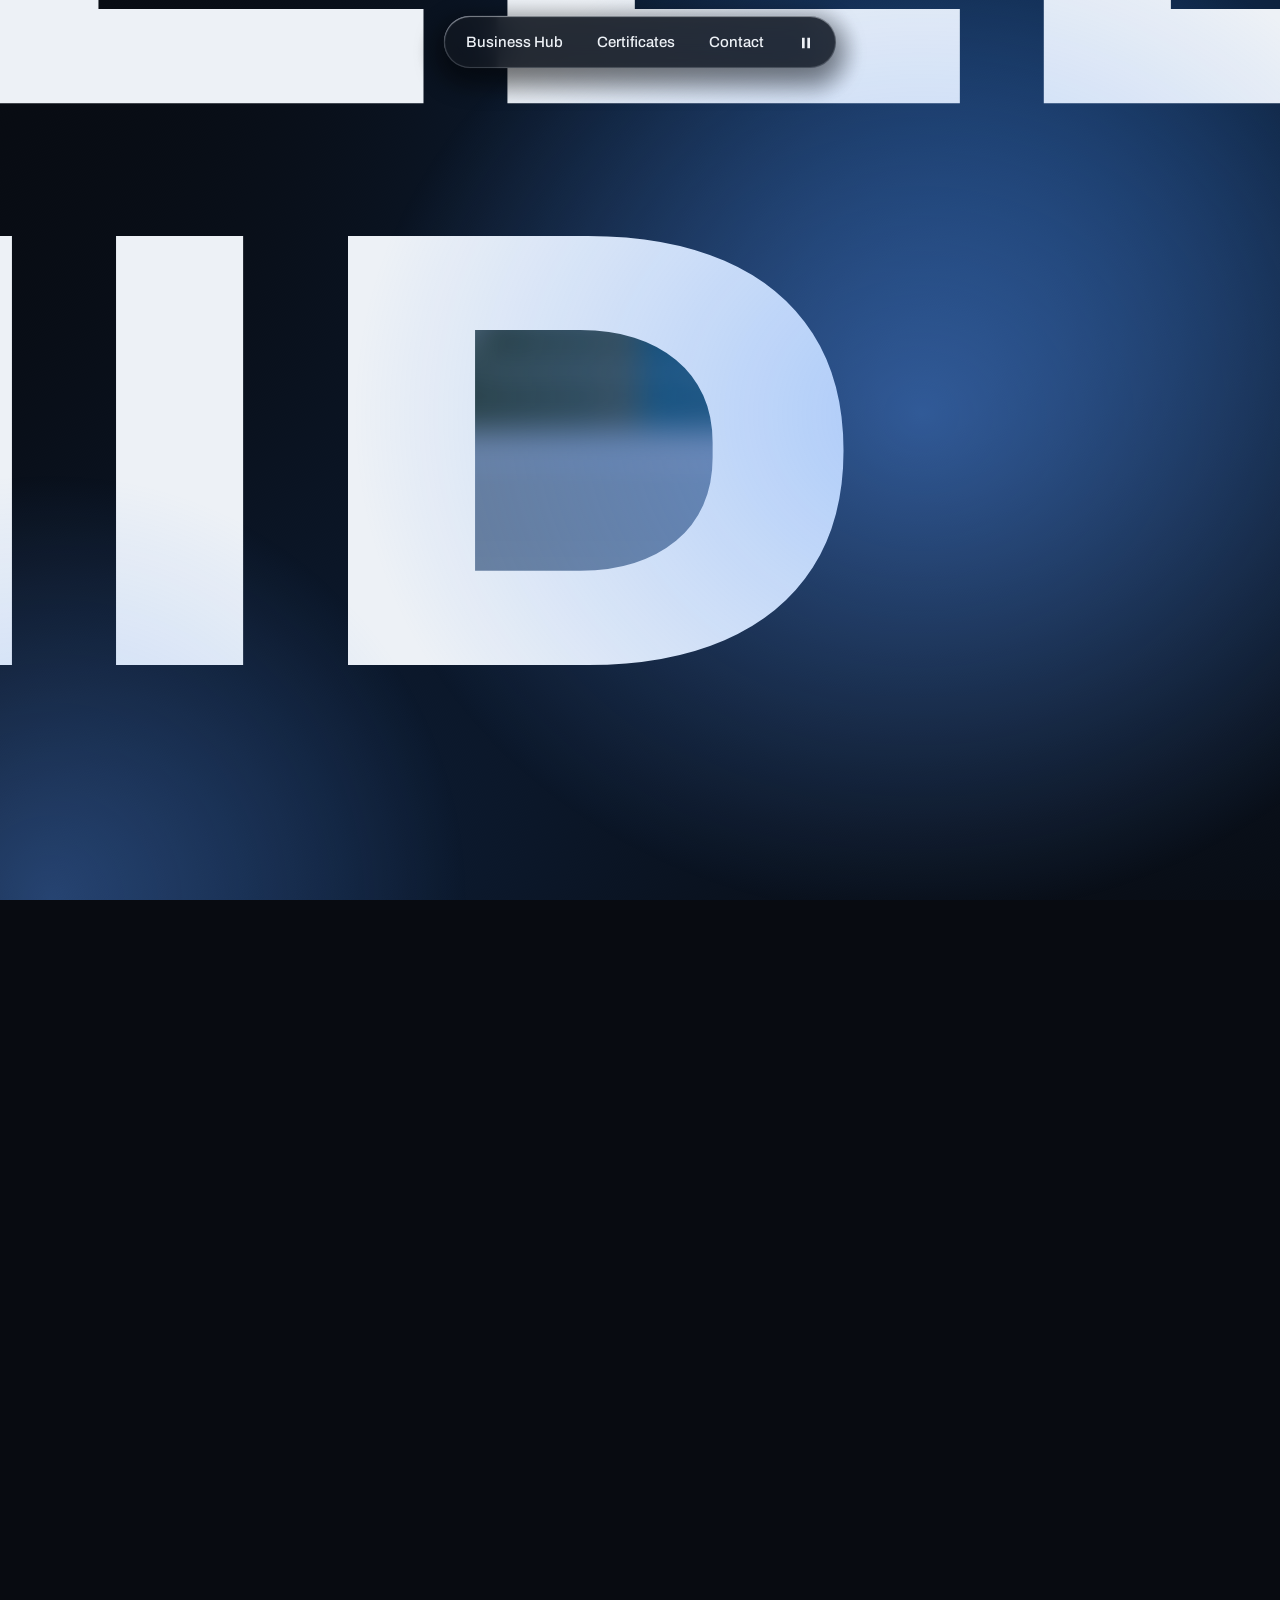
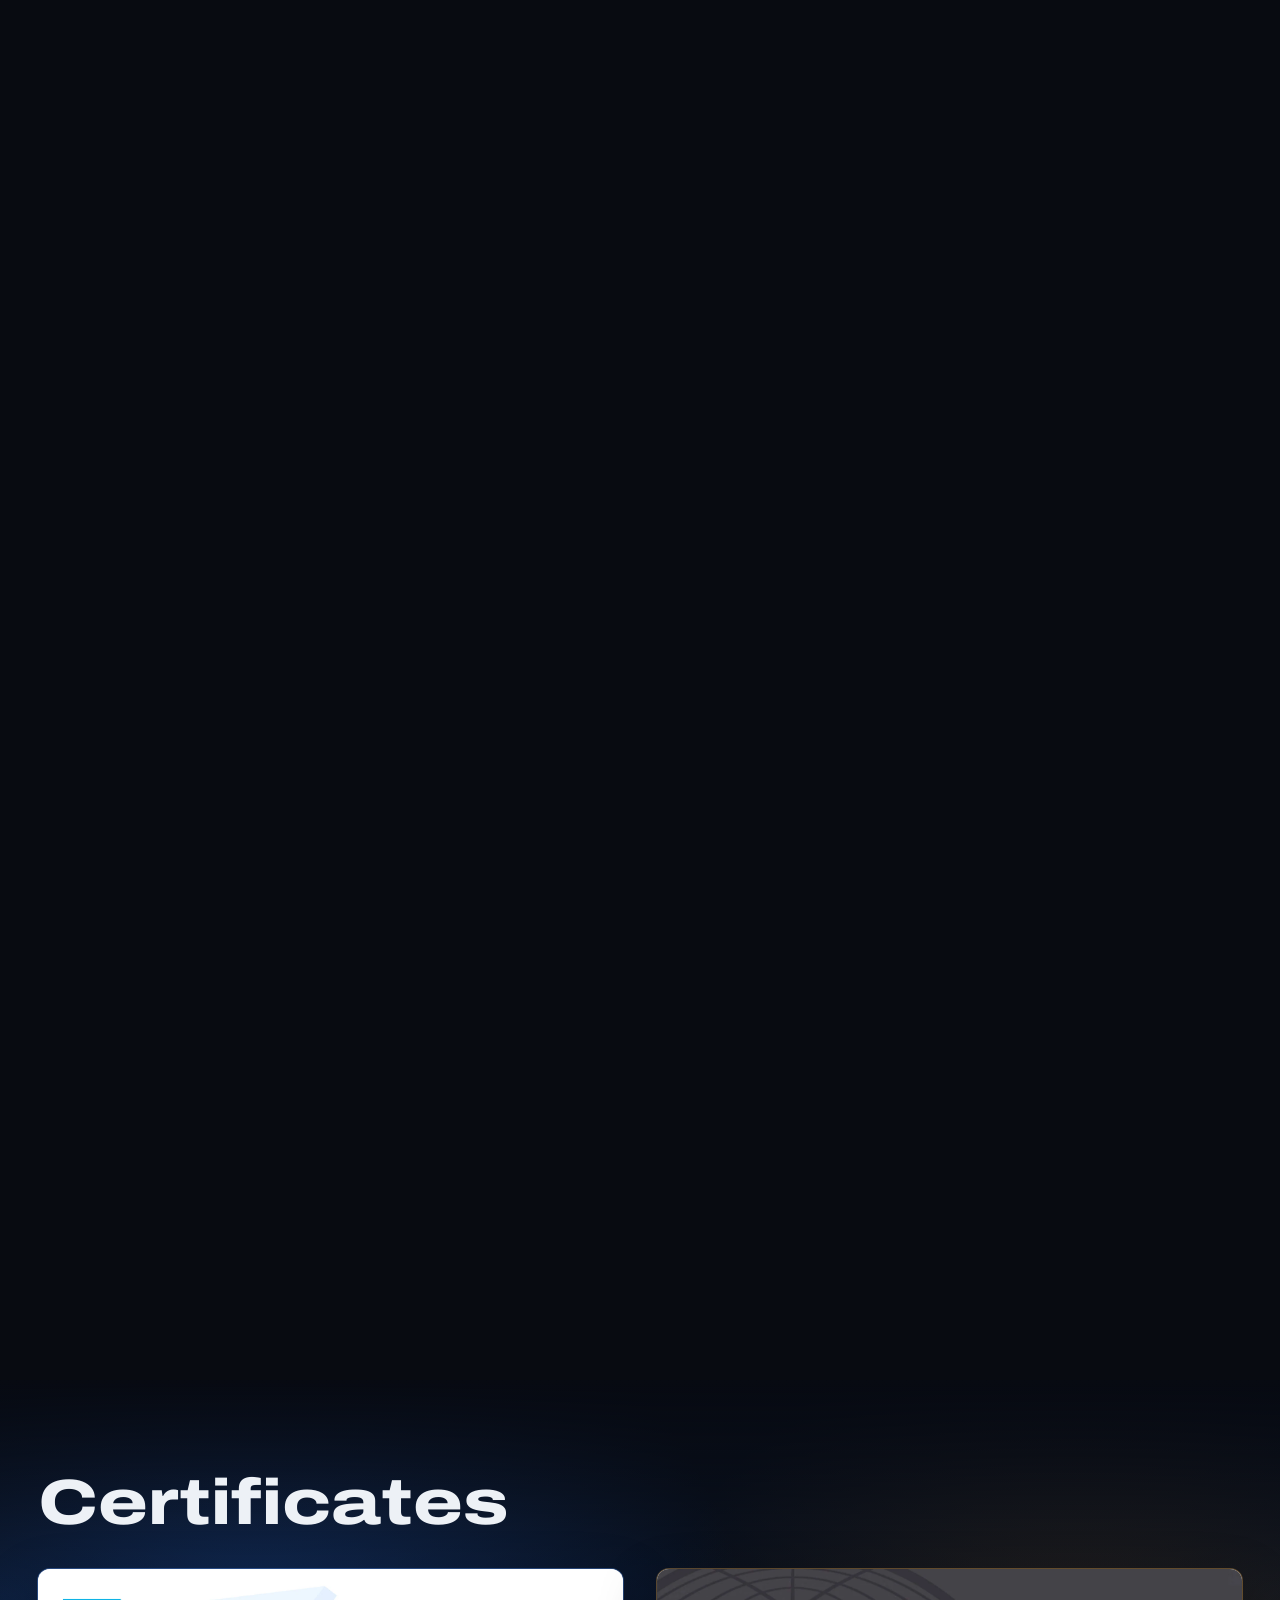
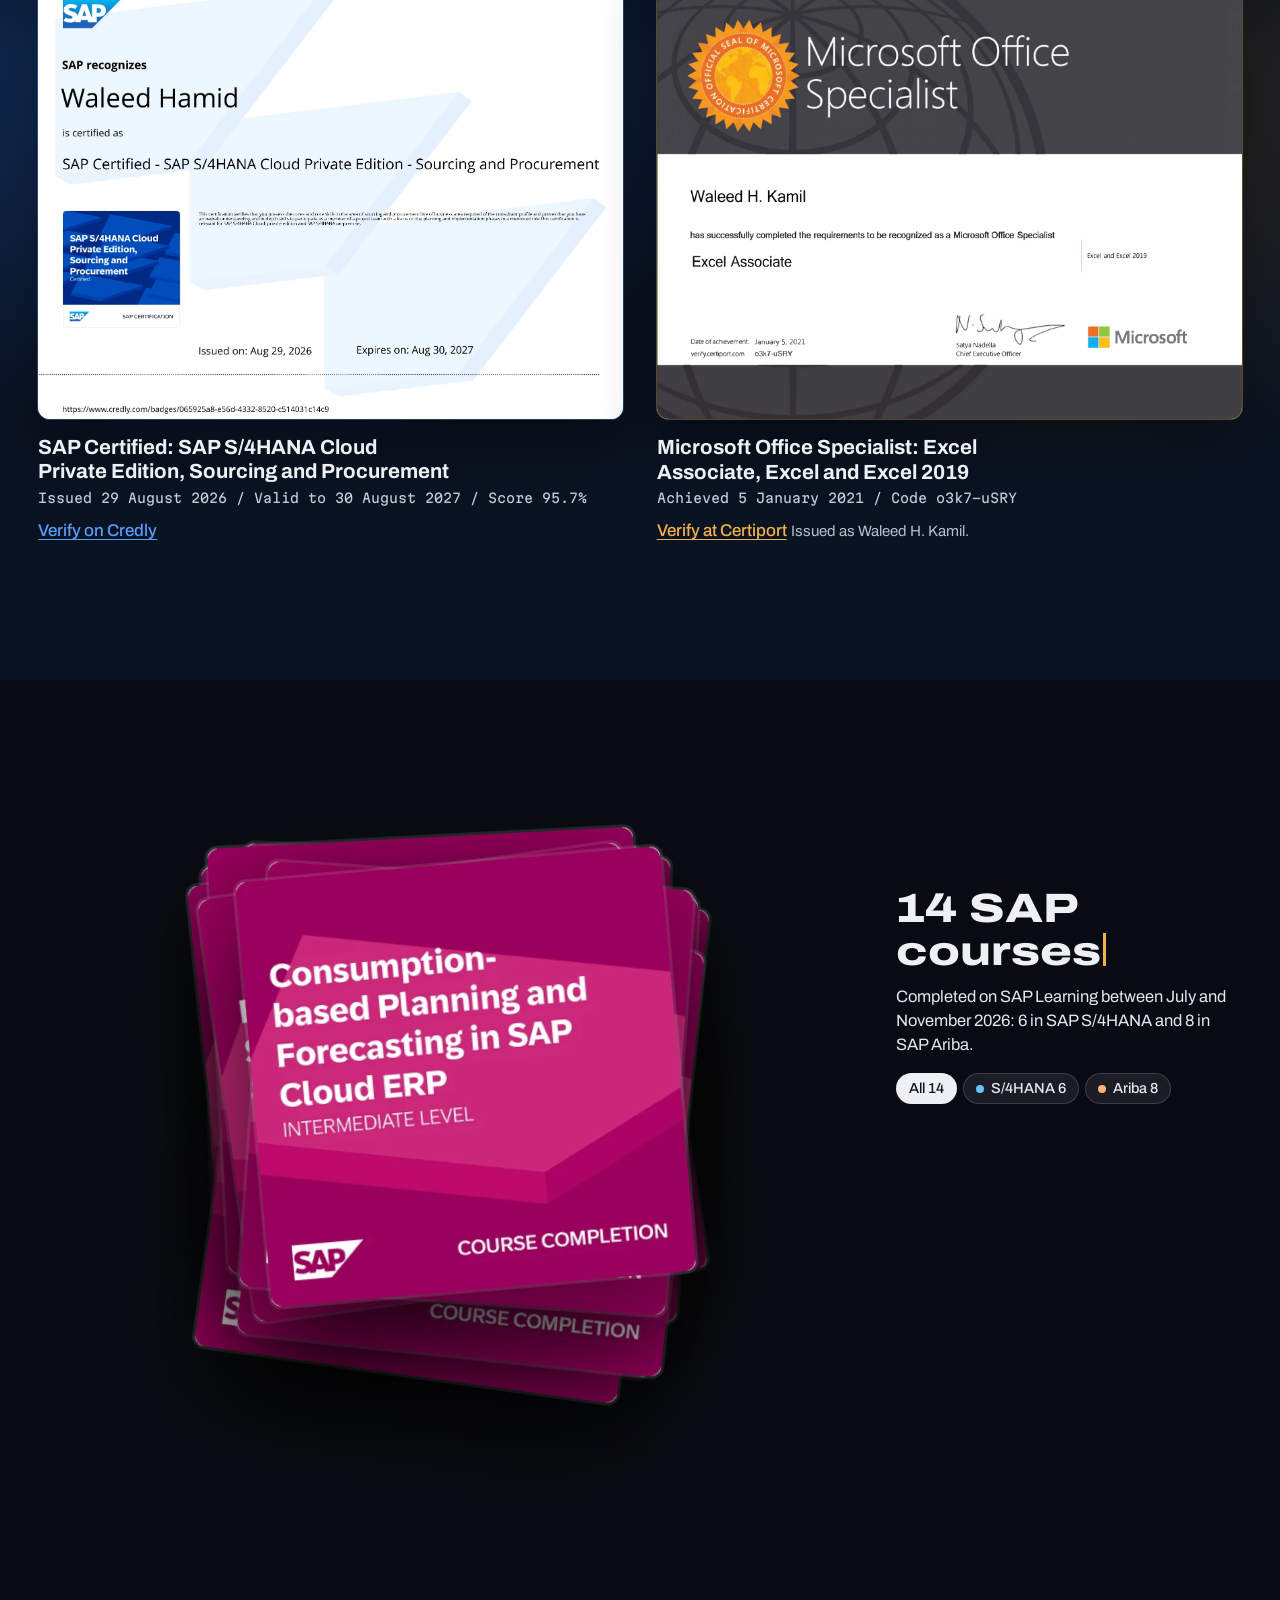
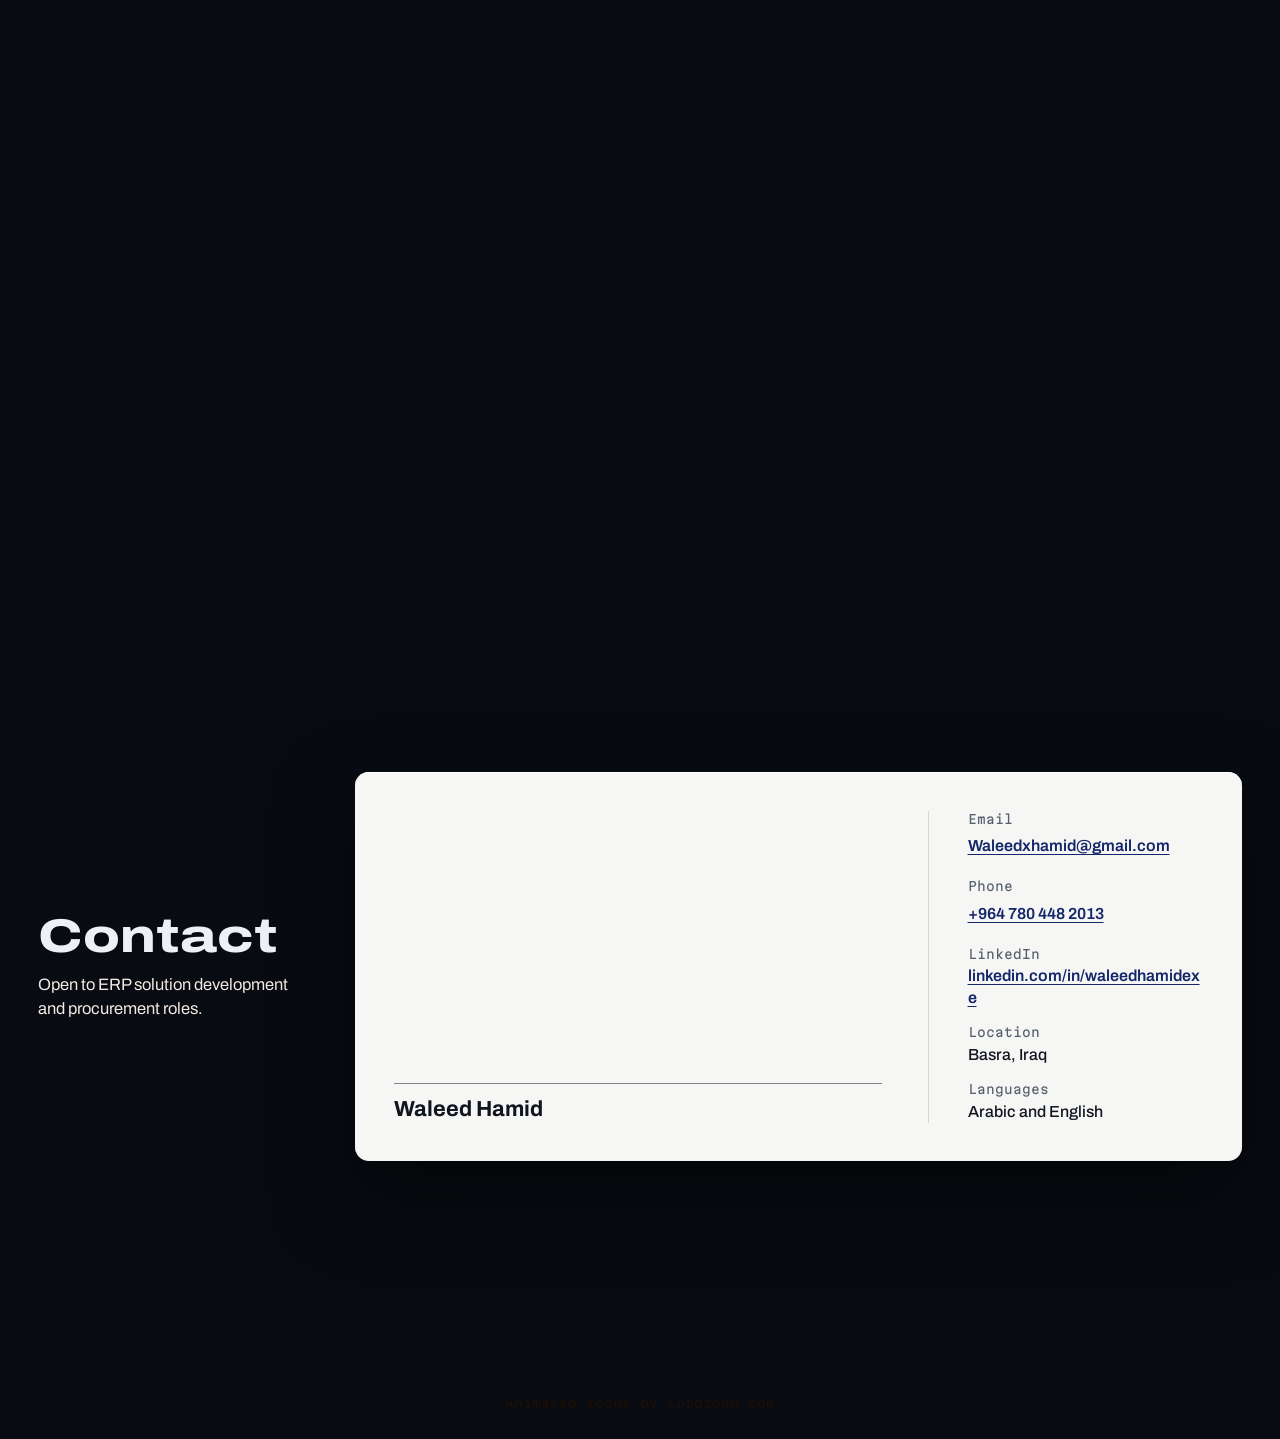
==== commit 87df59a8: "Fix audit findings in accessibility, loading and interactions" ====
--- a/index.html
+++ b/index.html
@@ -9,6 +9,8 @@
 <script>
 (() => {
   const reduce = matchMedia('(prefers-reduced-motion: reduce)').matches, root = document.documentElement;
+  root.classList.add('js');
+  root.classList.toggle('flat', reduce);
   window.__isNarrow = () => innerWidth < 1000 || innerHeight < 620;
   window.__isPhone = () => !reduce && __isNarrow();
   // The hero runs over 5.2 screens on a desktop. On a phone the run through the D takes less than one.
@@ -96,6 +98,7 @@
 <link rel="stylesheet" href="main.css">
 <link rel="canonical" href="https://waleedhamid.me/">
 <meta property="og:url" content="https://waleedhamid.me/">
+<link rel="preload" as="image" href="assets/phone/card-front.webp" type="image/webp" fetchpriority="high" media="(max-width:999px), (max-height:619px), (pointer:coarse)">
 <script type="application/ld+json">
 {
   "@context": "https://schema.org",
@@ -157,10 +160,11 @@
 <link rel="stylesheet" href="badge/badge.css">
 </head>
 <body>
+<a class="skip-link" href="#main-content">Skip to content</a>
 <nav id="nav" class="frost" aria-label="Main">
   <a id="navHub" href="#business-hub">Business Hub</a><a href="#certificates">Certificates</a><a href="#contact">Contact</a>
 </nav>
-<main>
+<main id="main-content" tabindex="-1">
 <section id="stage" aria-labelledby="name">
   <i id="svhProbe" aria-hidden="true"></i>
   <div id="pin">
@@ -641,8 +645,9 @@
   gl.uniform1i(U.uA, 0);
 }
 const flat = $('#flat'), fx = flat.getContext('2d');
-let sizedW = 0, sizedH = 0;
+let sizedW = 0, sizedH = 0, layoutReady = false;
 function size() {
+  if (!layoutReady) return;
   narrowNow = !!(window.__isNarrow && window.__isNarrow()); phoneNow = !!(window.__isPhone && window.__isPhone());
   // The address bar sliding away on a phone fires resize. Nothing depends on it, and the rebuild is costly and would blank the canvas.
   if (NARROW() && sizedW === innerWidth && Math.abs(sizedH - innerHeight) < 170) return;
@@ -743,8 +748,9 @@
 // When the picture arrives later, the window's painted copy gets it
 img.addEventListener('load', () => { if (NARROW() && sizedW) { buildWindow(); dirty = true; } });
 Promise.all([ready, imgReady]).then(() => {
-  // The stacked phone layout measures the text, so it has to be there first
-  if (NARROW()) todoEl.textContent = HEAD;
+  // Every layout measures the intro height, including desktop and reduced motion.
+  todoEl.textContent = HEAD;
+  layoutReady = true;
   size();
   document.documentElement.classList.add('hero-on');
   startedAt = performance.now();
--- a/main.css
+++ b/main.css
@@ -36,6 +36,7 @@
 #sample.tourmode{opacity:0!important}
 #labels.off .note{pointer-events:none!important}
 #labels .note.linked{cursor:pointer}
+#labels .note.linked>a{display:block;color:inherit;text-decoration:none}
 #labels .note.linked b::after{content:" \2192";color:var(--amber)}
 @media (hover:hover) and (pointer:fine){#labels .note.linked:hover b{color:var(--amber)}}
 
@@ -203,7 +204,7 @@
 
 /* Phones and small windows. `narrow` is the size, `pm` is the size with motion allowed. DESIGN.md has the rules. */
 /* Until the hero has measured itself, none of its parts show in the wrong place */
-.narrow:not(.hero-on) #intro,.narrow:not(.hero-on) #head{visibility:hidden}
+html.js:not(.hero-on) #intro,html.js:not(.hero-on) #head,html.js:not(.hero-on) #live{visibility:hidden}
 .pm #join span{opacity:0}
 #svhProbe{position:fixed;left:0;top:0;width:0;height:100vh;height:100svh;visibility:hidden;pointer-events:none}
 .short{display:none}
--- a/shared/motion.css
+++ b/shared/motion.css
@@ -1,4 +1,6 @@
 /* Use the existing navigation control styling and design tokens. */
 #motionToggle svg{width:16px;height:16px;vertical-align:middle;fill:currentColor}
+.skip-link{position:fixed;z-index:1000;left:16px;top:12px;padding:12px 18px;border-radius:8px;background:#EDF1F6;color:#080B11;font:600 16px/1.3 Archivo,Arial,sans-serif;transform:translateY(-180%);text-decoration:none}
+.skip-link:focus{transform:none;outline:3px solid #F2B14C;outline-offset:3px}
 .motion-paused *,.motion-paused *::before,.motion-paused *::after{animation-play-state:paused!important}
 @media (prefers-reduced-motion:reduce){#motionToggle{display:none}}
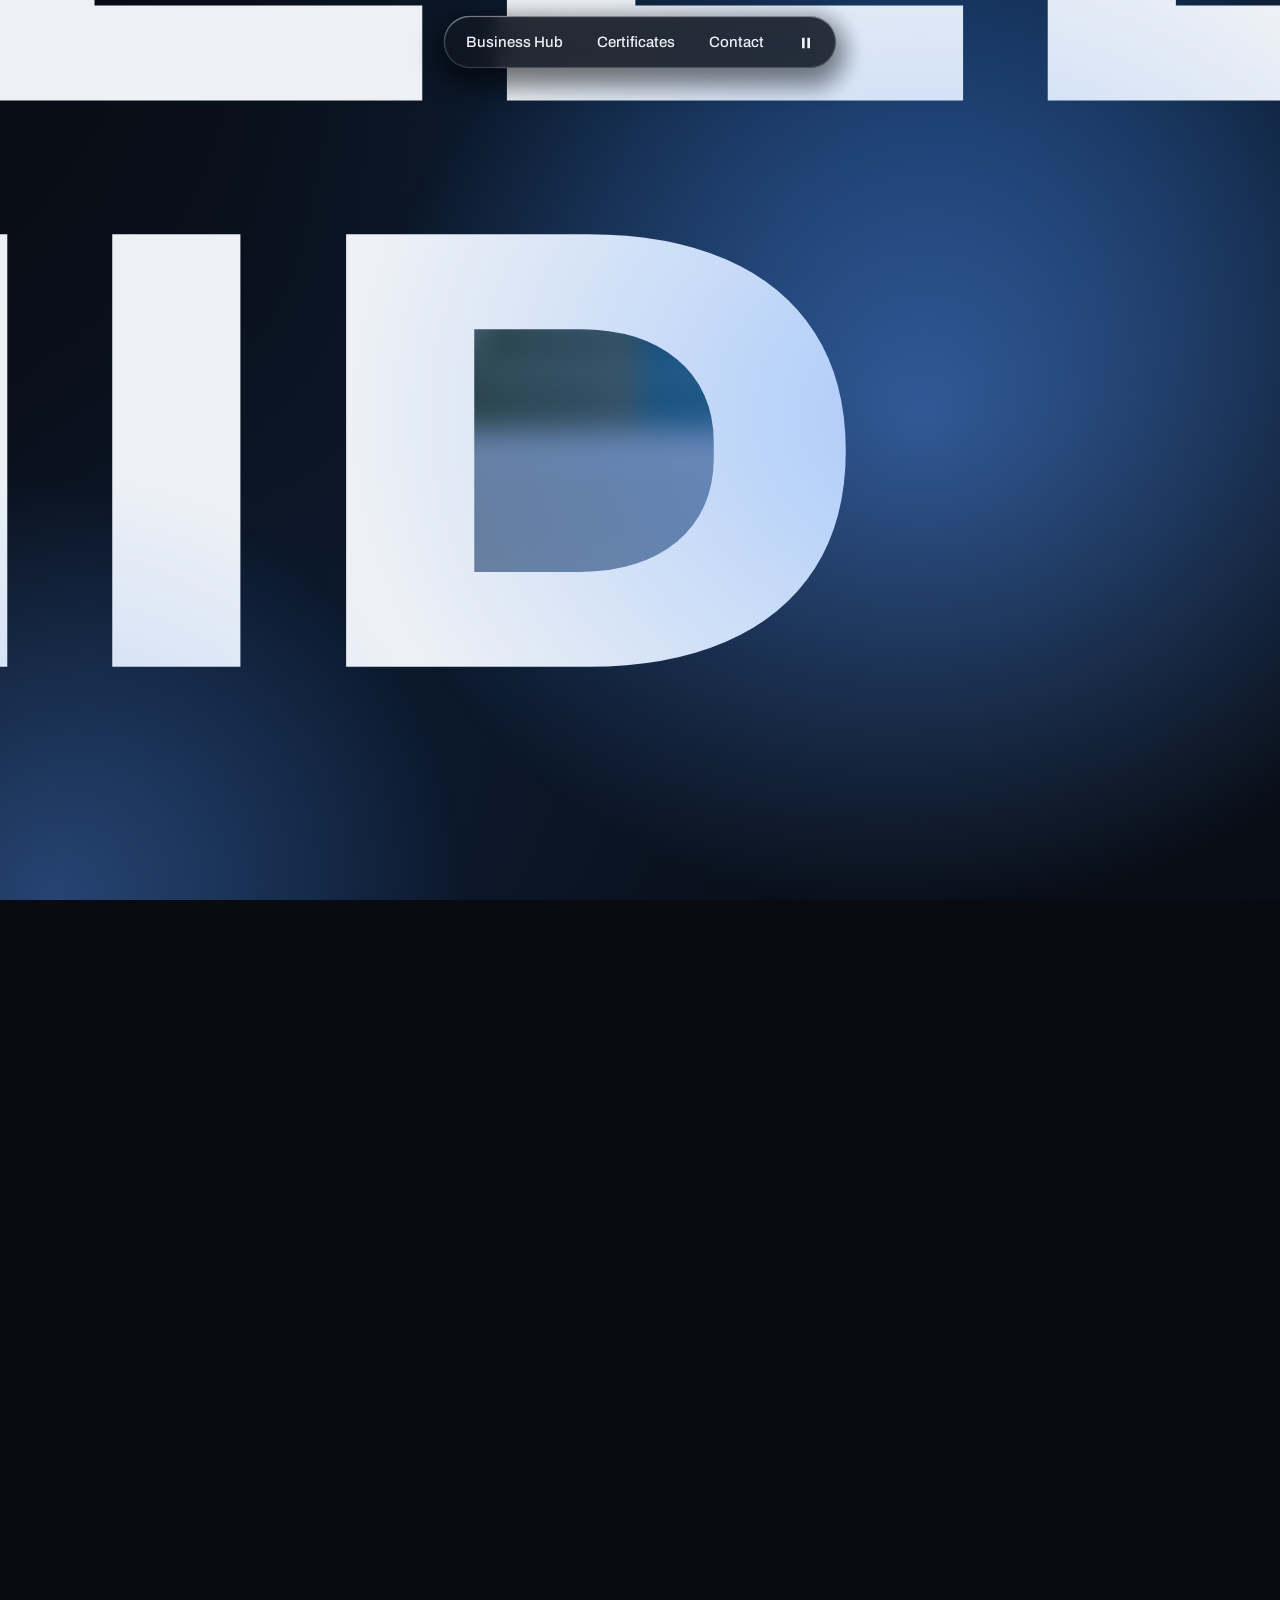
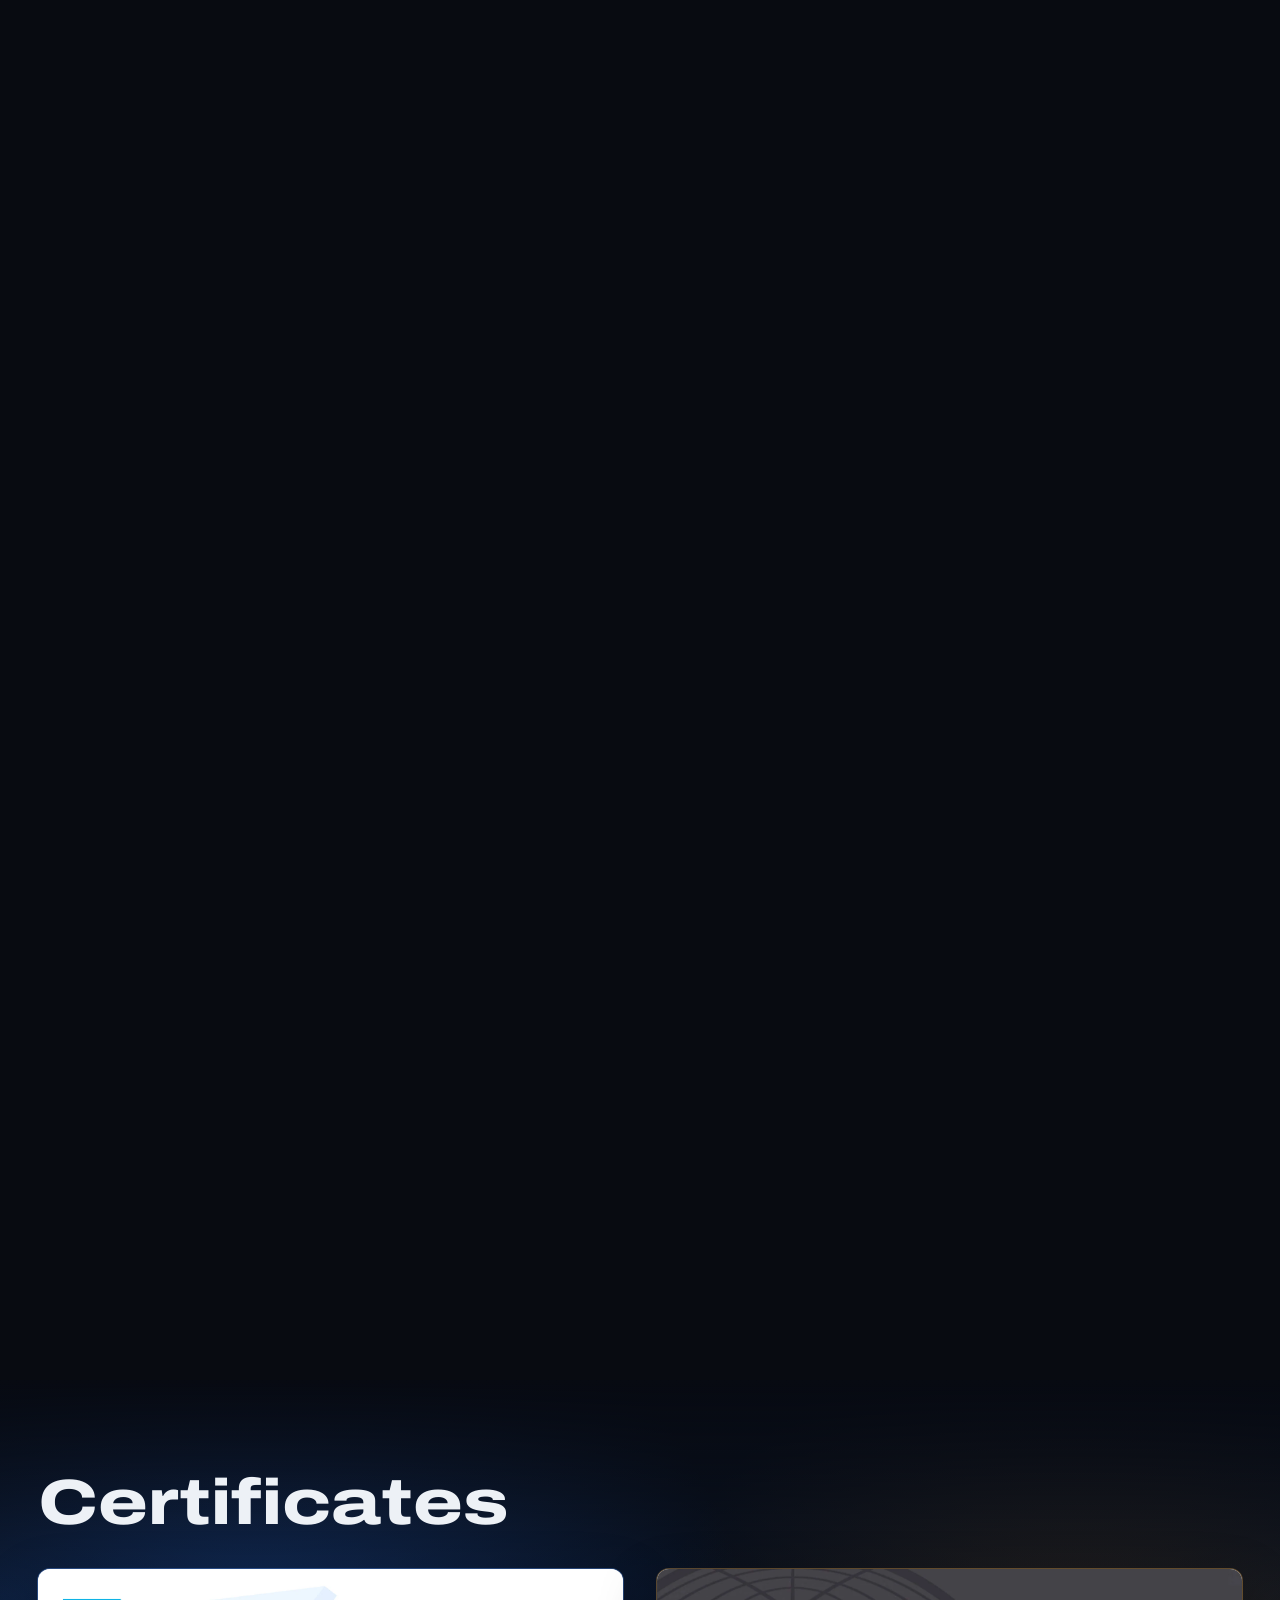
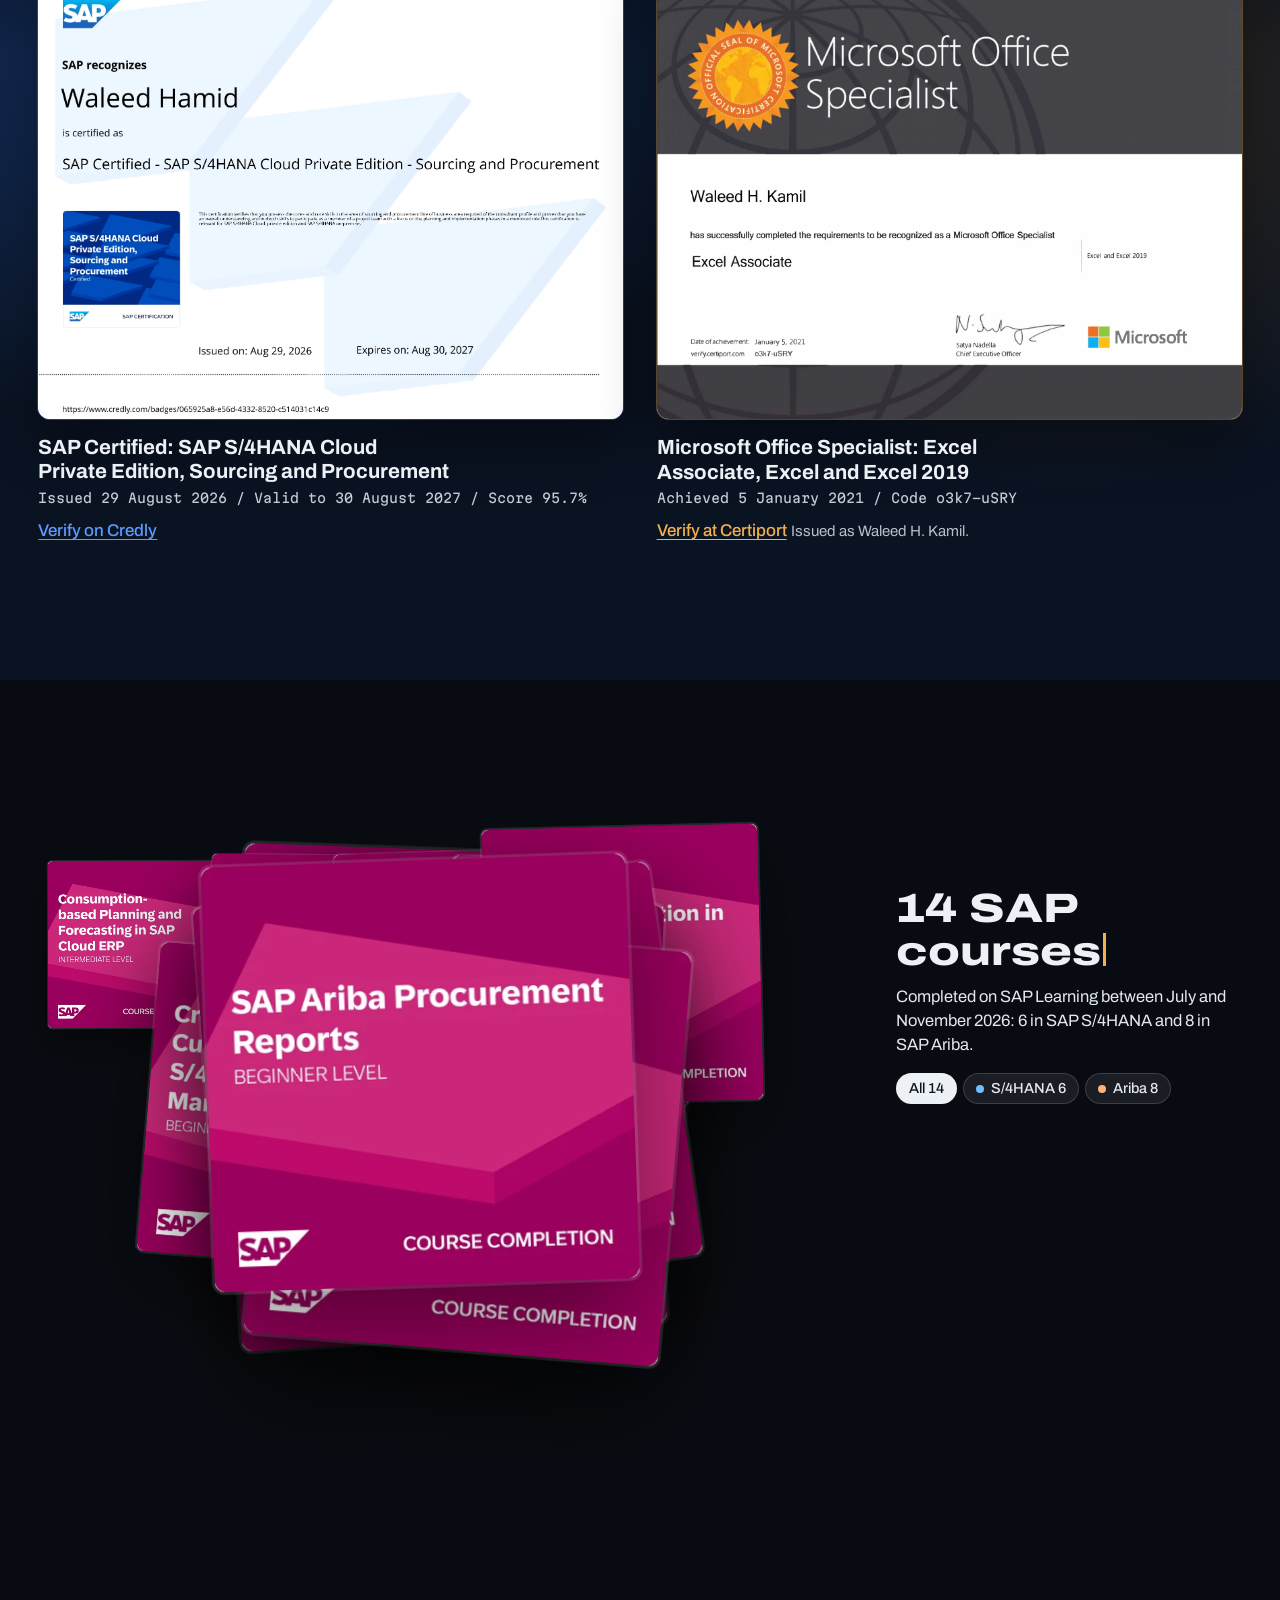
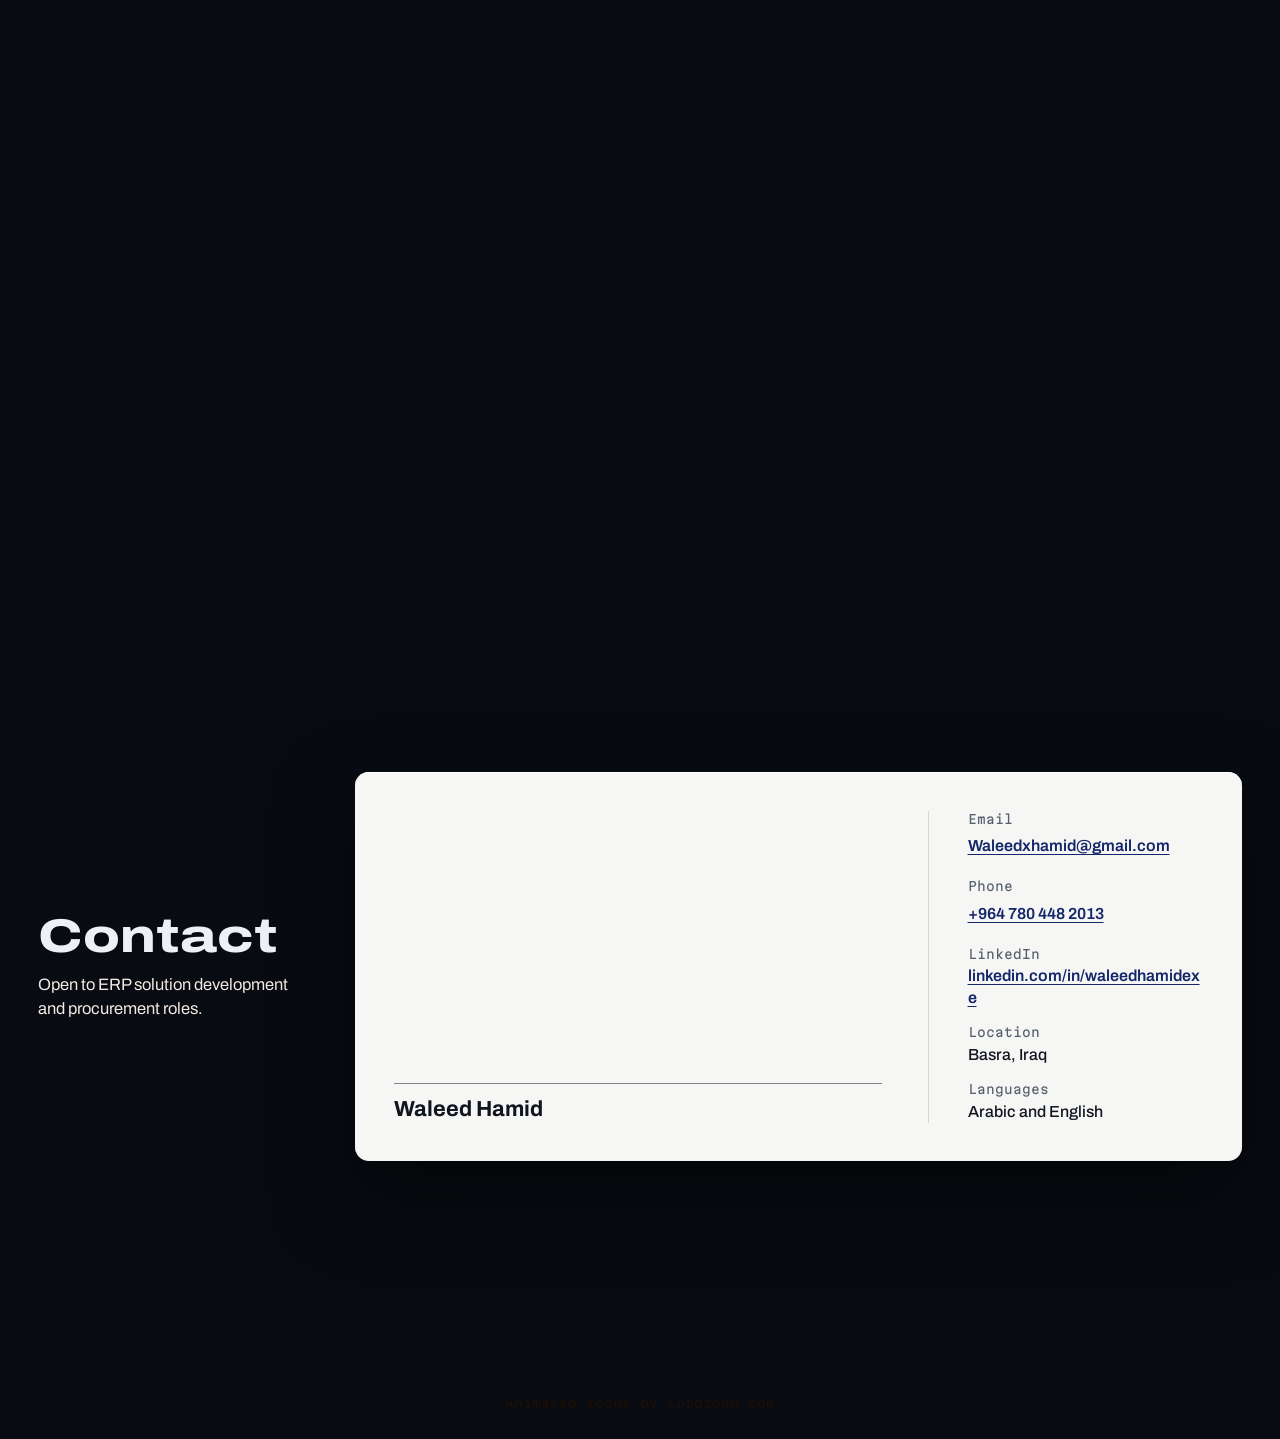
==== commit 97092b9f: "Add Microsoft Clarity to both portfolio pages" ====
--- a/index.html
+++ b/index.html
@@ -98,6 +98,13 @@
 <link rel="stylesheet" href="main.css">
 <link rel="canonical" href="https://waleedhamid.me/">
 <meta property="og:url" content="https://waleedhamid.me/">
+<script type="text/javascript">
+    (function(c,l,a,r,i,t,y){
+        c[a]=c[a]||function(){(c[a].q=c[a].q||[]).push(arguments)};
+        t=l.createElement(r);t.async=1;t.src="https://www.clarity.ms/tag/"+i;
+        y=l.getElementsByTagName(r)[0];y.parentNode.insertBefore(t,y);
+    })(window, document, "clarity", "script", "z9unn15nb7");
+</script>
 <link rel="preload" as="image" href="assets/phone/card-front.webp" type="image/webp" fetchpriority="high" media="(max-width:999px), (max-height:619px), (pointer:coarse)">
 <script type="application/ld+json">
 {
--- a/main.css
+++ b/main.css
@@ -26,6 +26,7 @@
  /* Painted from the start and kept out of sight, so it doesn't stall the scroll when it first appears.
     Laid out once at its largest size: moving it is then only a transform. */
  #live{visibility:visible;opacity:.002;pointer-events:none;left:0;top:0;transform-origin:0 0;will-change:transform}
+ #live:not([data-layout-ready]){visibility:hidden}
 }
 #business-hub{position:absolute;left:0;top:520vh;width:1px;height:1px}
 #head{z-index:6}
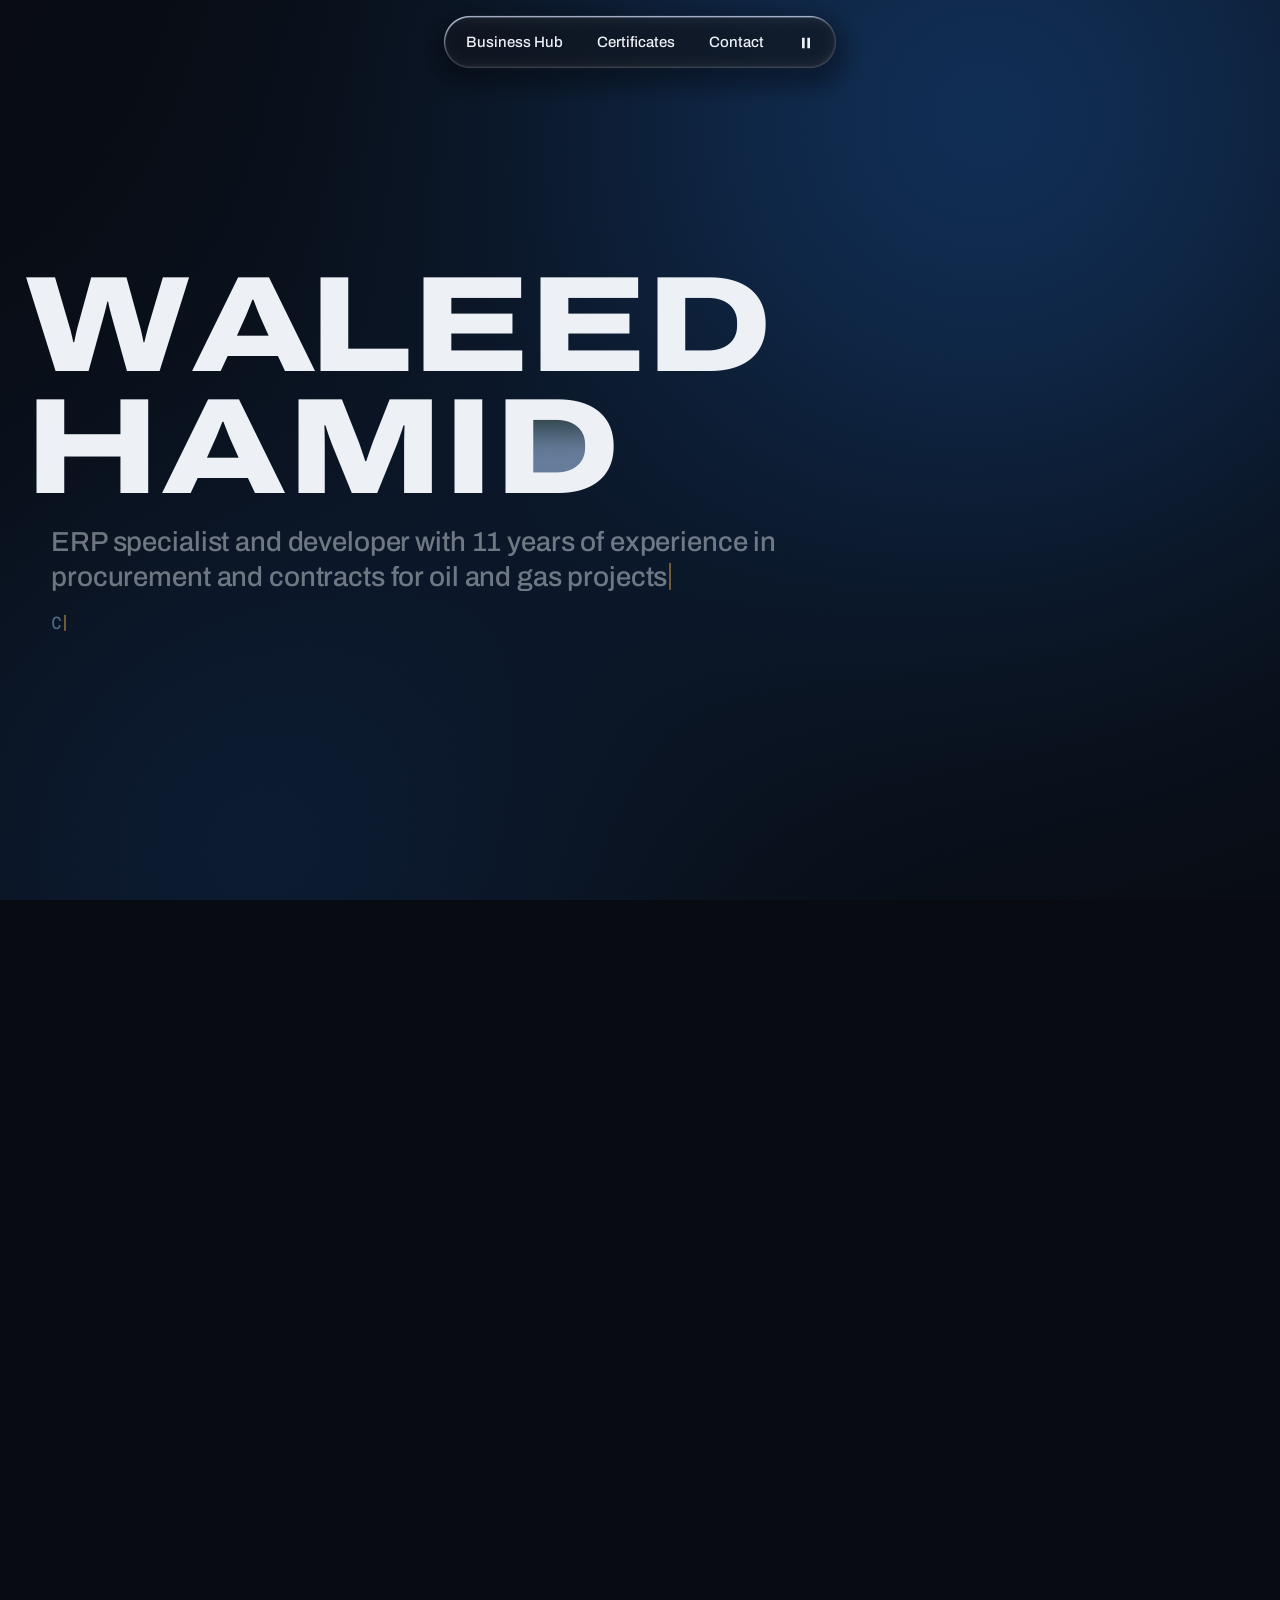
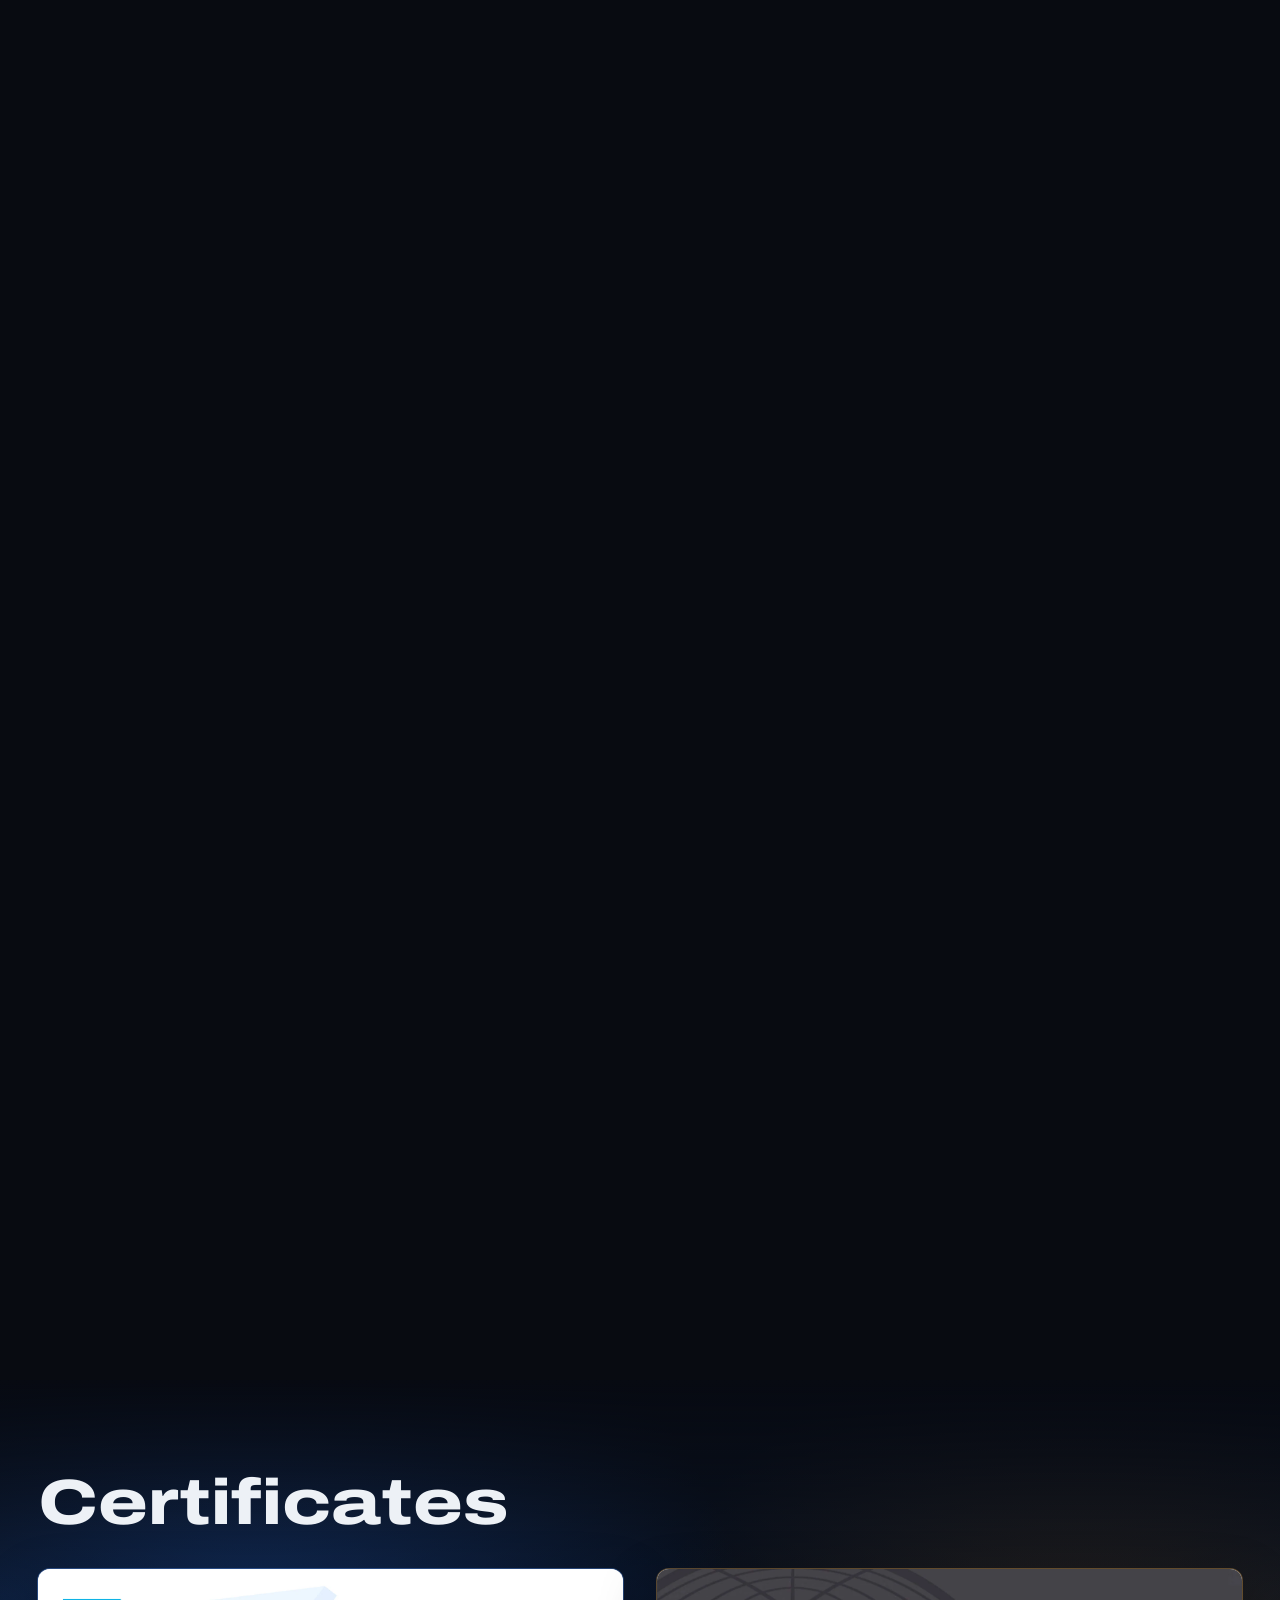
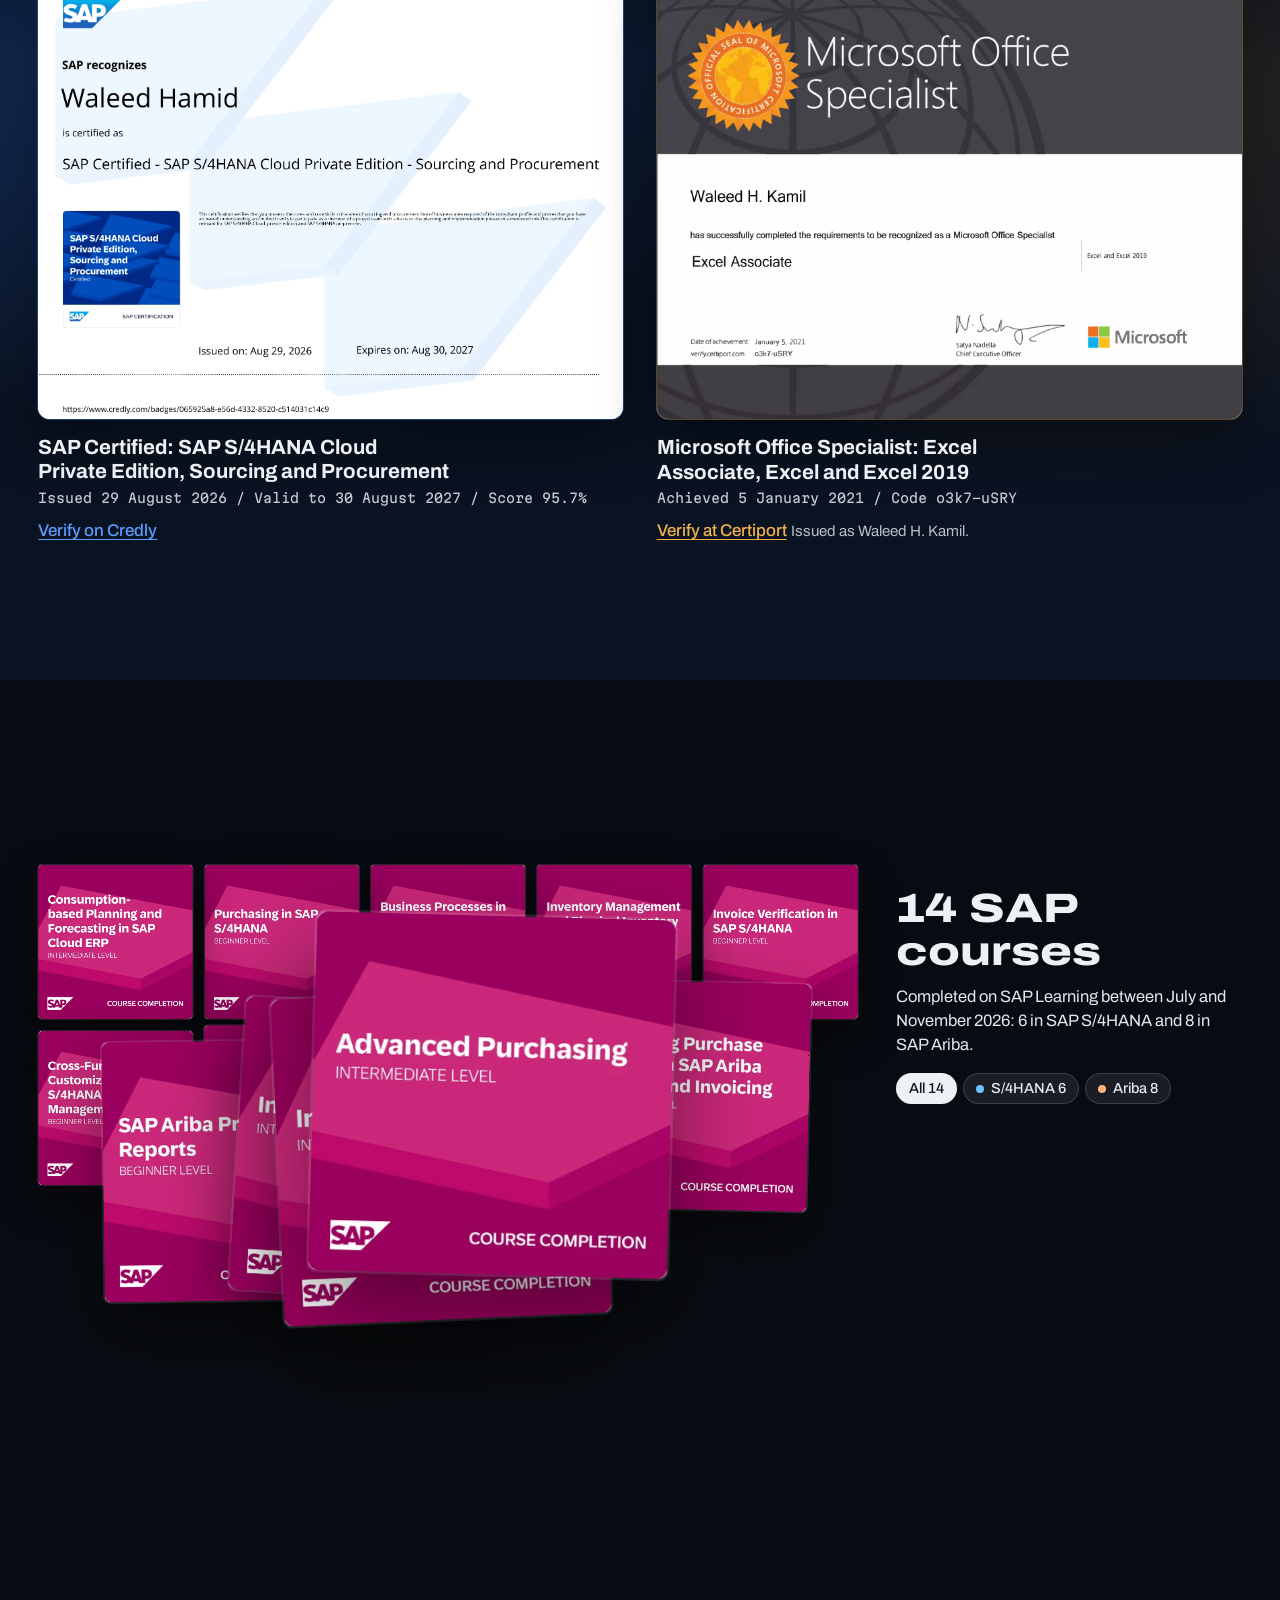
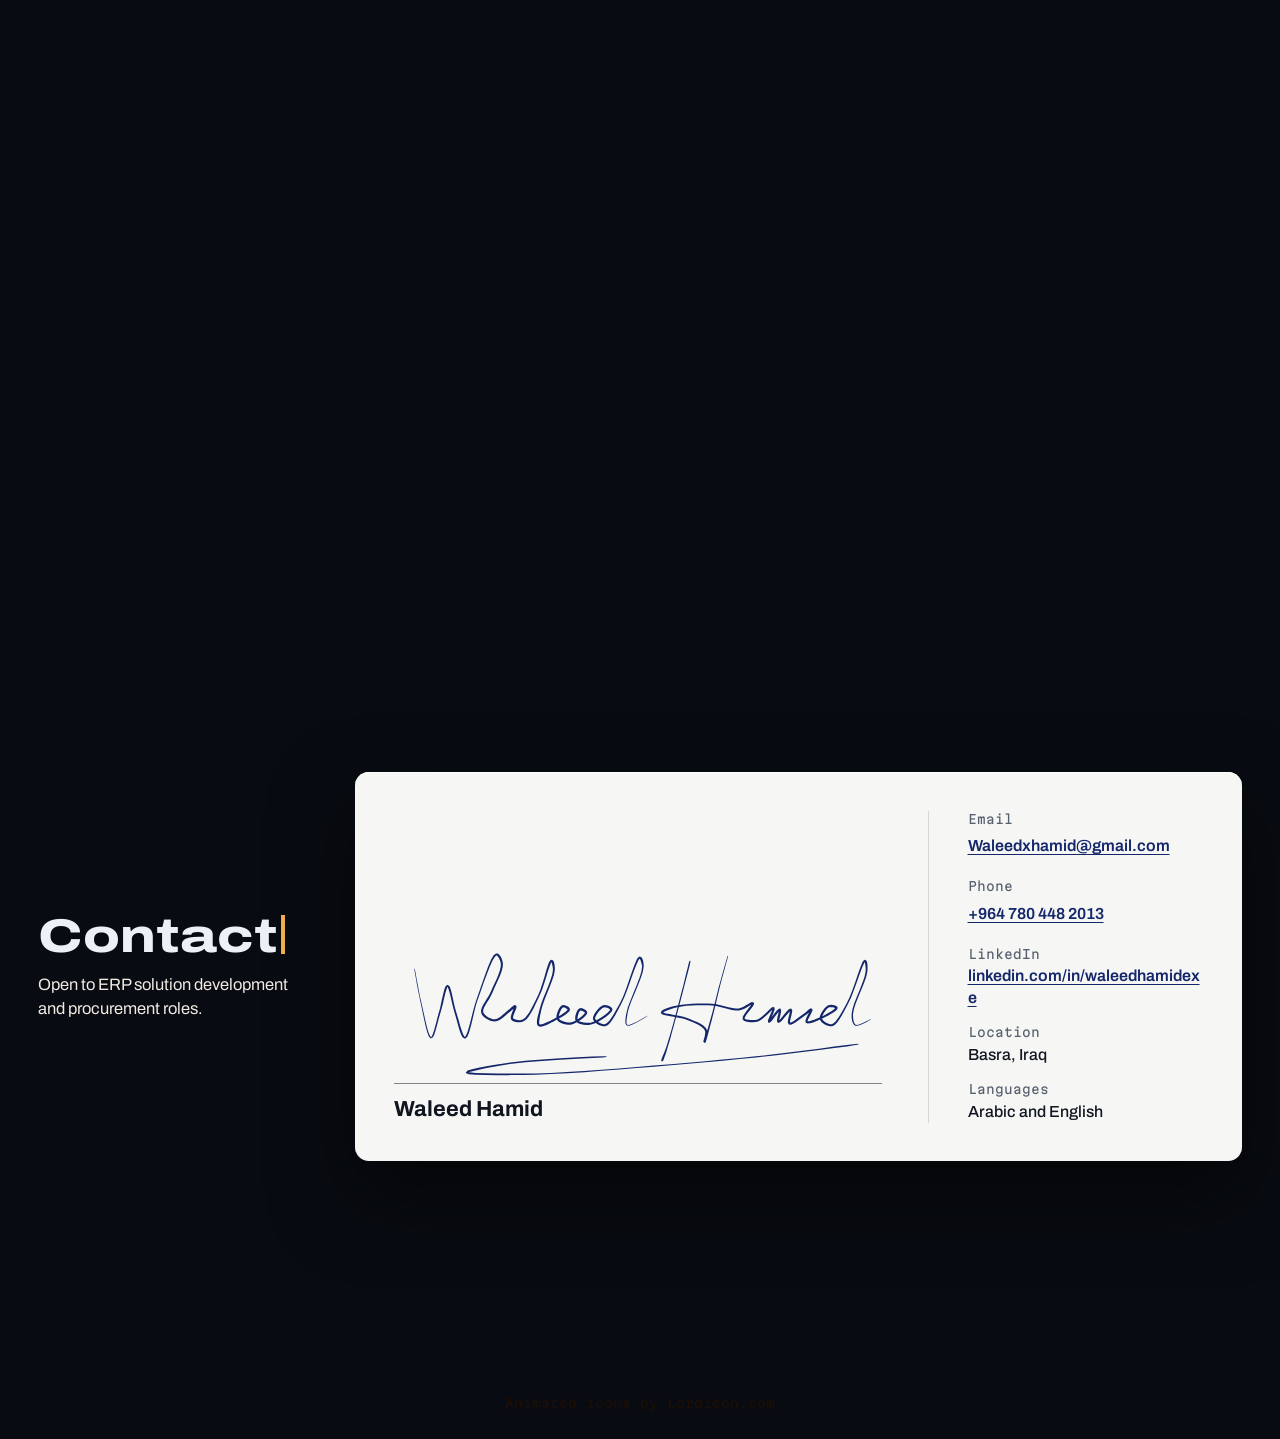
==== commit 6c044ade: "Add private ntfy visitor alert integration" ====
--- a/index.html
+++ b/index.html
@@ -165,6 +165,7 @@
 #proof{opacity:1;transform:none}#after,#still{display:block}#business-hub{position:static}
 </style></noscript>
 <link rel="stylesheet" href="badge/badge.css">
+<script defer src="/shared/visitor-alerts.js" data-endpoint="https://waleed-portfolio-visitor-alerts.portfolio-visitor-alerts.workers.dev/visit"></script>
 </head>
 <body>
 <a class="skip-link" href="#main-content">Skip to content</a>
